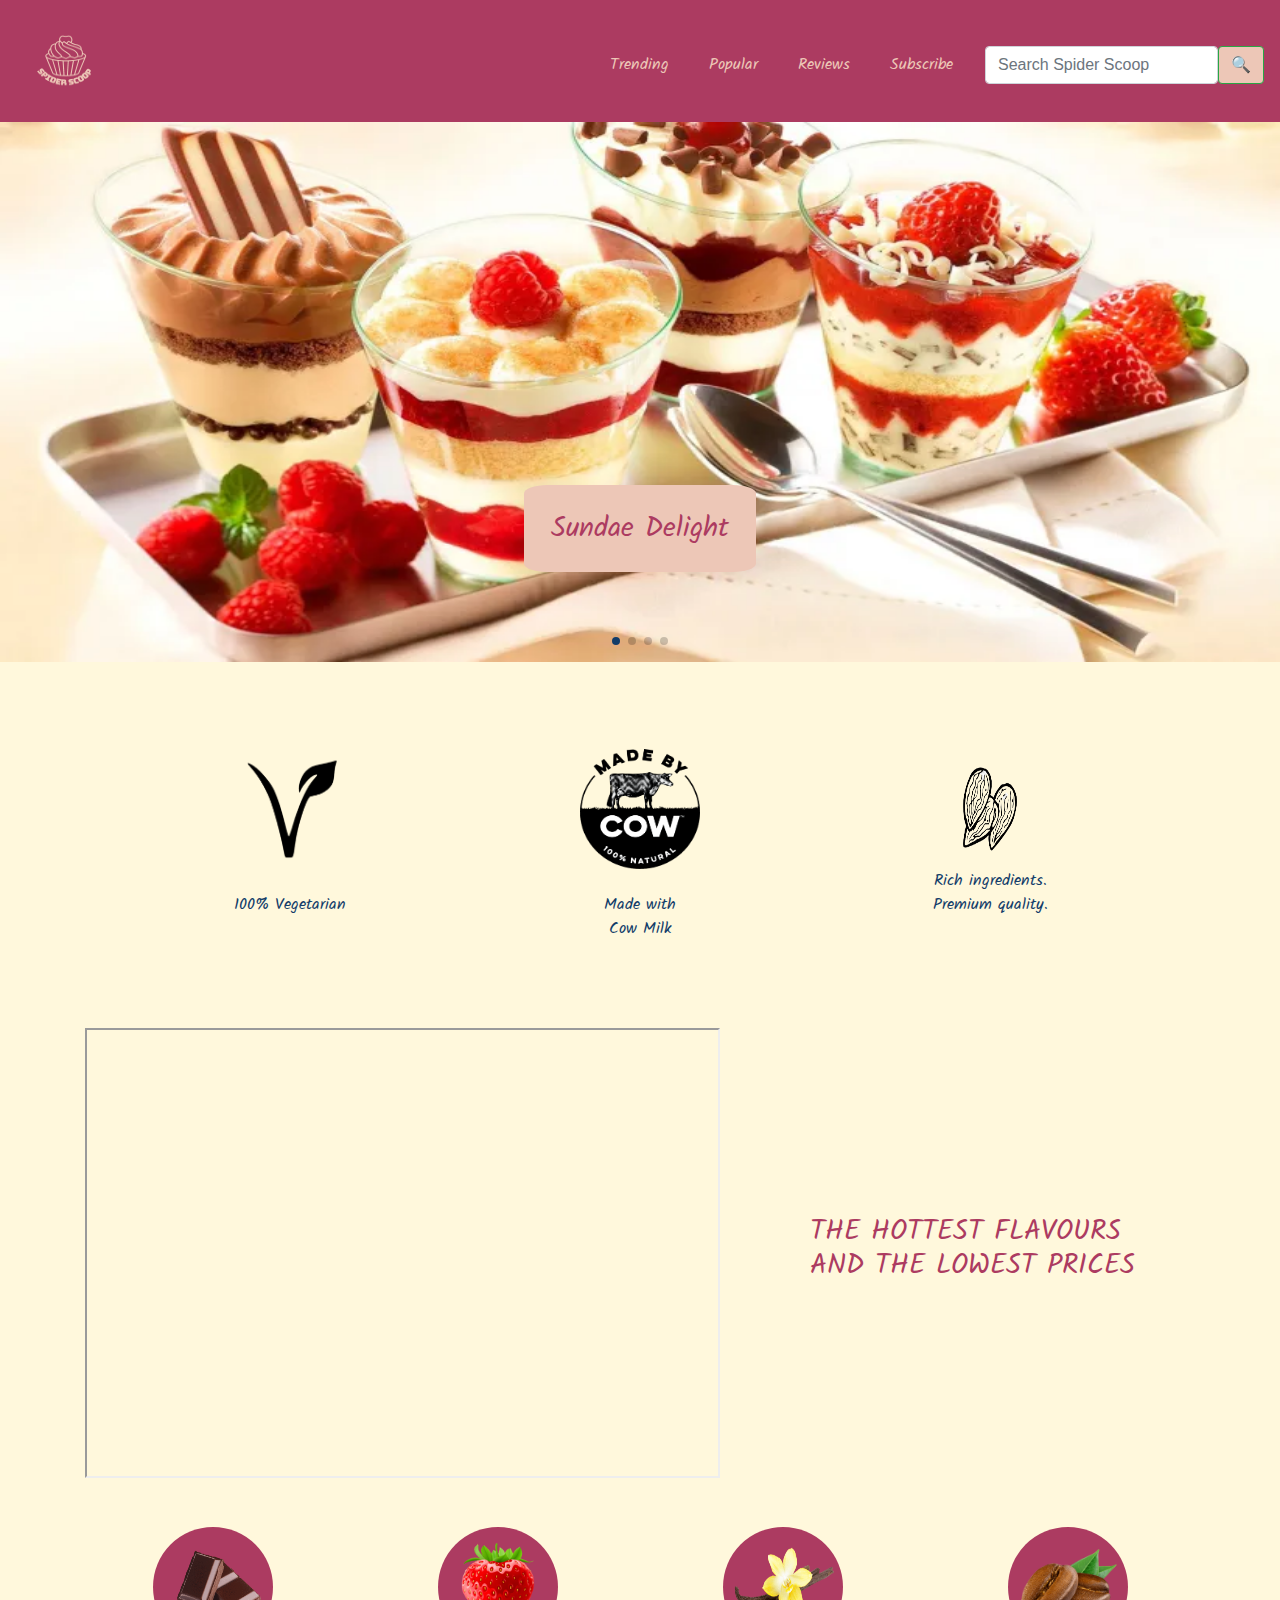
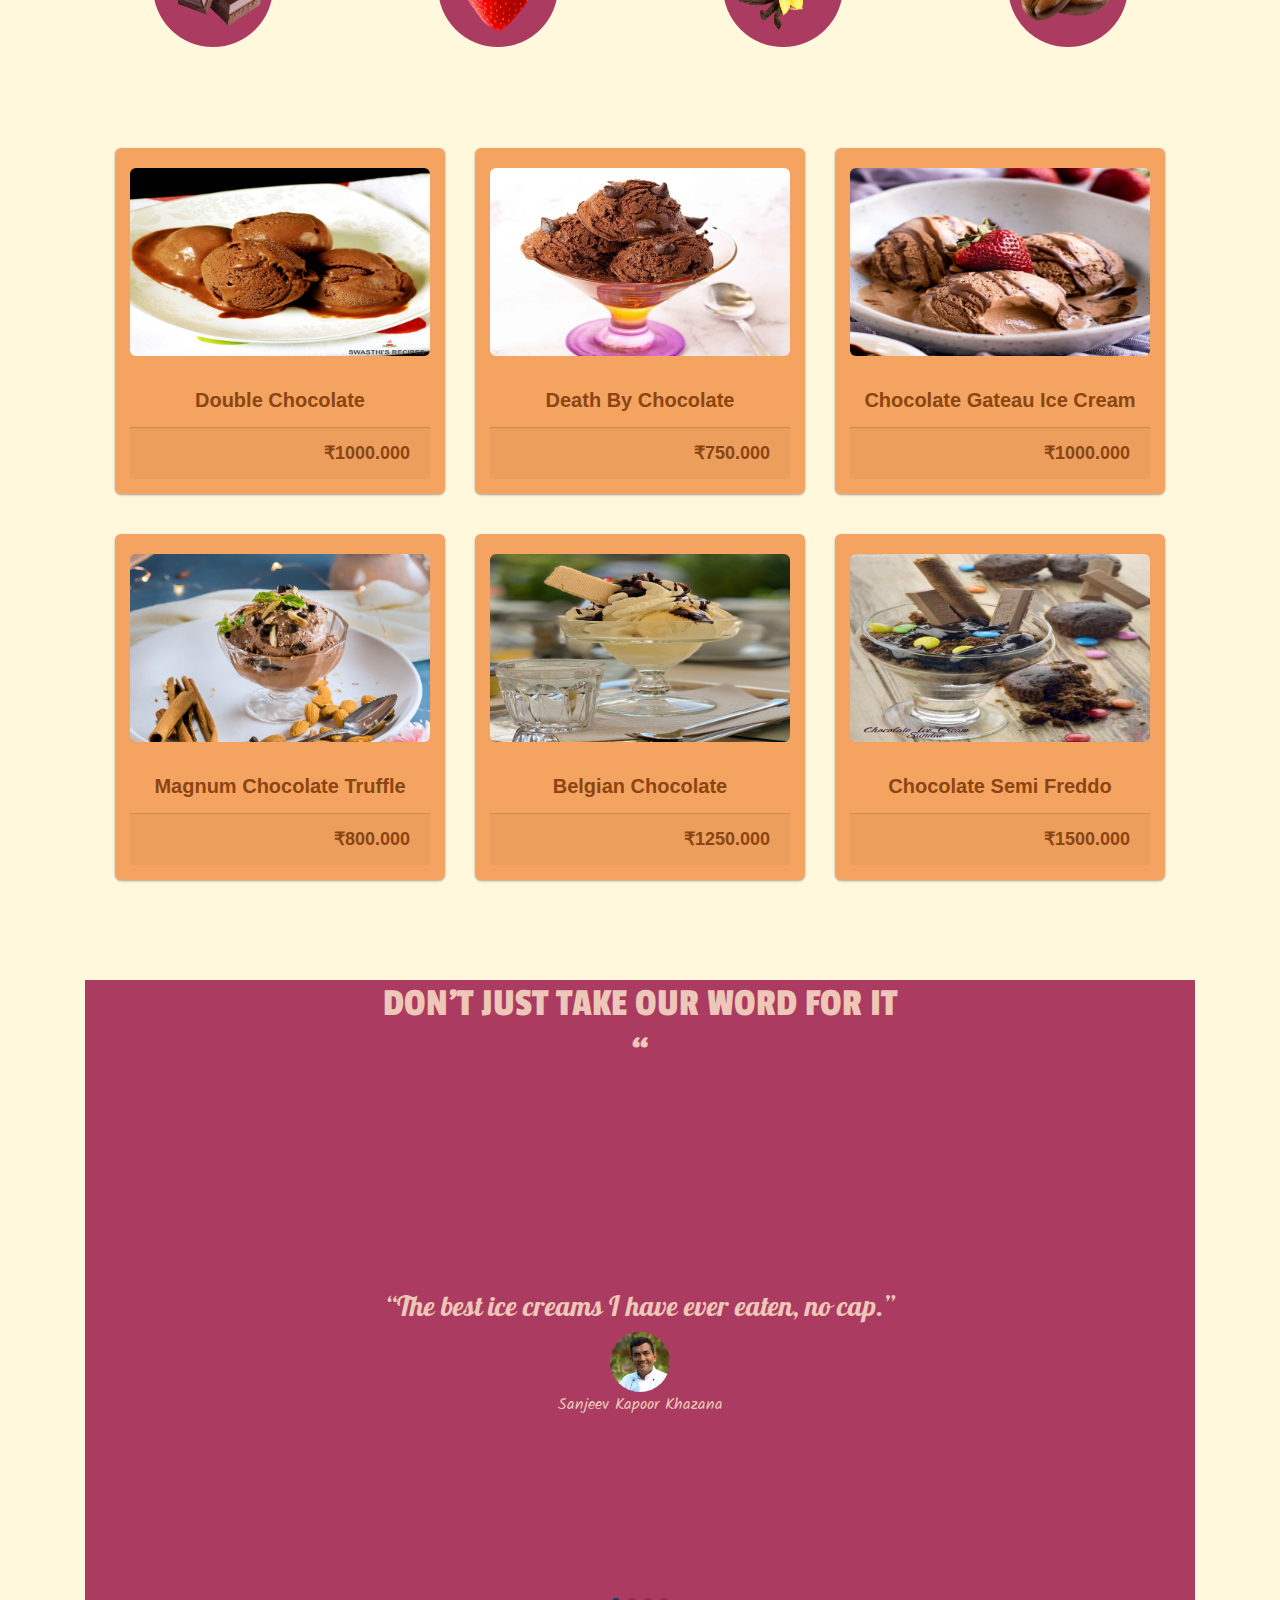
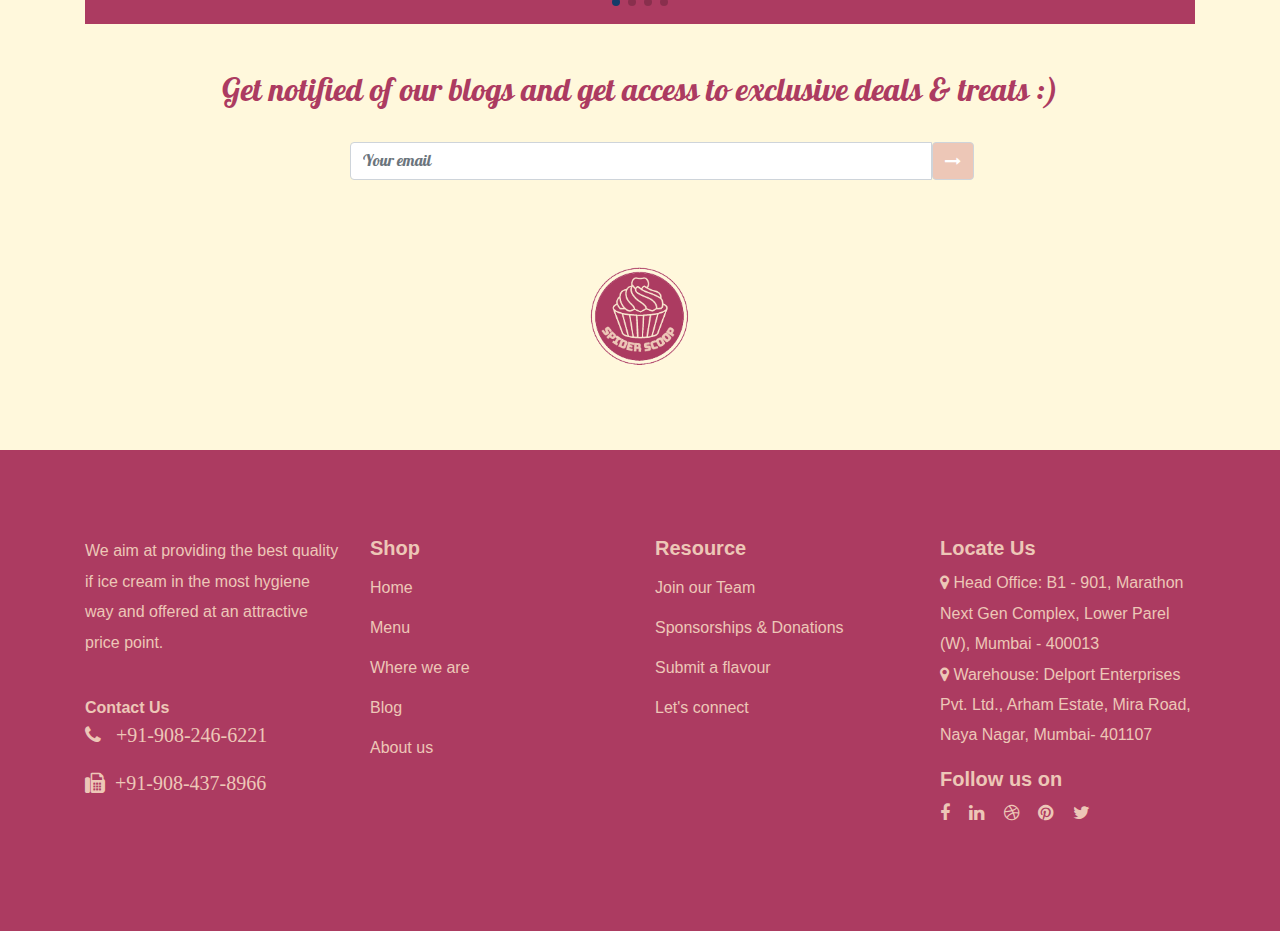
==== index.html @ e5650d71 "Responsive index and navbar/footer" ====
<!DOCTYPE html>
<html>
<head>
	<meta charset="utf-8">
	<meta name="viewport" content="width=device-width, initial-scale=1">
	<title>Ice cream</title>

	<link rel="stylesheet" type="text/css" href="css/index.css">
	<link rel="stylesheet" type="text/css" href="css/footer.css" />

	<!-- Bootstrap -->
	<link rel="stylesheet" href="https://cdn.jsdelivr.net/npm/bootstrap@4.0.0/dist/css/bootstrap.min.css" integrity="sha384-Gn5384xqQ1aoWXA+058RXPxPg6fy4IWvTNh0E263XmFcJlSAwiGgFAW/dAiS6JXm" crossorigin="anonymous">
	<script src="https://code.jquery.com/jquery-3.2.1.slim.min.js" integrity="sha384-KJ3o2DKtIkvYIK3UENzmM7KCkRr/rE9/Qpg6aAZGJwFDMVNA/GpGFF93hXpG5KkN" crossorigin="anonymous"></script>
	<script src="https://cdn.jsdelivr.net/npm/popper.js@1.12.9/dist/umd/popper.min.js" integrity="sha384-ApNbgh9B+Y1QKtv3Rn7W3mgPxhU9K/ScQsAP7hUibX39j7fakFPskvXusvfa0b4Q" crossorigin="anonymous"></script>
	<script src="https://cdn.jsdelivr.net/npm/bootstrap@4.0.0/dist/js/bootstrap.min.js" integrity="sha384-JZR6Spejh4U02d8jOt6vLEHfe/JQGiRRSQQxSfFWpi1MquVdAyjUar5+76PVCmYl" crossorigin="anonymous"></script>

	<!-- JQuery -->
	<script src="https://ajax.googleapis.com/ajax/libs/jquery/3.6.0/jquery.min.js"></script>

	<!-- Google Fonts -->
	<link rel="stylesheet" href="https://fonts.googleapis.com/css?family=Passion One|Pattaya|Kalam&effect=neon|outline|emboss|shadow-multiple">

	<!-- Swiper JS -->
	<link
	rel="stylesheet"
	href="https://cdn.jsdelivr.net/npm/swiper@8/swiper-bundle.min.css"
	/>
	<script src="https://cdn.jsdelivr.net/npm/swiper@8/swiper-bundle.min.js"></script>

	<!-- Font Awesome -->
	<link rel="stylesheet" href="https://cdnjs.cloudflare.com/ajax/libs/font-awesome/4.7.0/css/font-awesome.min.css"> 
</head>
<body style="background-color: #FFF8DC;">
	<!-- Navbar -->
	<nav class="navbar navbar-expand-lg navbar-light w-100 pt-3" 
	style="z-index: 2; background-color: #AC3B61;">
		<h1 style="color: #EDC7B7; font-family: Kalam;"><img src="Icons/logo.png" width="100" height="90" />
		</h1>
		<button class="navbar-toggler" type="button" data-toggle="collapse" data-target="#navbarSupportedContent" aria-controls="navbarSupportedContent" aria-expanded="false" aria-label="Toggle navigation">
			<span class="navbar-toggler-icon"></span>
		</button>
		<div class="collapse navbar-collapse" id="navbarSupportedContent">
			<ul class="navbar-nav ml-auto">
				<li class="nav-item pr-4 active">
					<a class="nav-link" style="color: #EDC7B7; font-family: Kalam;" 
					href="#trending-section">Trending</a>
				</li>
				<li class="nav-item pr-4 active">
					<a class="nav-link" style="color: #EDC7B7; font-family: Kalam;"
					href="#popular-section">Popular</a>
				</li>
				<li class="nav-item pr-4 active">
					<a class="nav-link" style="color: #EDC7B7; font-family: Kalam;"
					href="#reviews-section">Reviews</a>
				</li>
				<li class="nav-item pr-4 active">
					<a class="nav-link" style="color: #EDC7B7; font-family: Kalam;" 
					href="#subscribe-section" >Subscribe</a>
				</li>
			</ul>
			<form class="form-inline my-lg-0">
				<input class="form-control" type="search" placeholder="Search Spider Scoop" aria-label="Search">
				<button class="btn btn-outline-success my-sm-0" type="submit" style="background-color: #EDC7B7;">🔍</button>
			</form>
		</div>
	</nav>
	<!-- <div style="height: 10vh; text-align: center; padding-top: 3vh;">
		<h1 style="font-family: Kalam; color: #AC3B61;">
			<strong>Our Coolest Scoops</strong>
		</h1>
	</div> -->
	<div class="swiper">
		<div id="trending-section" class="swiper-wrapper" style="height: 60vh;">
			<div class="swiper-slide">
				<img src="Carousel_Trending_Ice_creams/Image 1.webp" style="width:100%; height:100%;"/>
				<figcaption style="font-family: Kalam;">
					<h3>Sundae Delight</h3>
				</figcaption>
			</div>
			<div class="swiper-slide">
				<img src="Carousel_Trending_Ice_creams/Image 2.jpg" style="width:100%; height:100%;"/>
				<figcaption style="font-family: Kalam;">
					<h3>Kidz Kone</h3>
				</figcaption>
			</div>
			<div class="swiper-slide">
				<img src="Carousel_Trending_Ice_creams/Image 3.webp" style="width:100%; height:100%;"/>
				<figcaption style="font-family: Kalam;">
					<h3>Choco Sandwitch</h3>
				</figcaption>
			</div>
			<div class="swiper-slide">
				<img src="Carousel_Trending_Ice_creams/Image 4.jpg" style="width:100%; height:100%;"/>
				<figcaption style="font-family: Kalam;">
					<h3>Sweet Cup</h3>
				</figcaption>
			</div>
		</div>
		<!-- If we need pagination -->
		<div style="color: black;" class="swiper-pagination"></div>
	</div>
	<br /><br />
	<!-- background-color: #BAB2B5;  -->
	<div class="what-makes-us-special" style="color: #123C69; height: 30vh; display: flex; 
	justify-content: center; align-items: center;">
		<div style="width: 100%; display: flex; justify-content: space-evenly; font-family: Kalam; color: #123C69;">
			<div style="text-align: center;">
				<img class="what-makes-us-special-image" src="what_makes_us_special_images/veg.png" /><br /><br />
				100% Vegetarian
			</div>
			<div style="text-align: center;">
				<img class="what-makes-us-special-image" src="what_makes_us_special_images/made_with_milk.png" /><br /><br />
				Made with<br />Cow Milk
			</div>
			<div style="text-align: center;">
				<img class="what-makes-us-special-image" src="what_makes_us_special_images/made_with_rich_ingredients.png" /><br />
				Rich ingredients. <br />Premium quality.
			</div>
		</div>
	</div>
	<br /><br />
	<div class="container video-section">
		<div class="row">
			<div class="col-md-7 col-sm-12" style="height: 50vh;">
				<iframe style="width:100%; height:100%;"
				src="https://www.youtube.com/embed/FZuIch-Eq1s?autoplay=0&mute=1">
				</iframe>
			</div>
			<div id="video-section-right" class="col-md-5 col-sm-12" style="font-family: Kalam; color: #AC3B61;">
				<h3>THE HOTTEST FLAVOURS<br />AND THE LOWEST PRICES</h3>
			</div>
		</div>
	</div>
	<br /><br />
	<div id="popular-section" class="container">
		<div class="row">
			<div class="col-3" style="text-align: center">
				<button id="chocolate_flavour_button" style="background-color: #FFF8DC; border: 0px;">
					<div style="border-radius: 50%; background-color: #AC3B61;">
						<img class="flavour-image" src="some_flavours_icons/chocolate_icon.png"/>
					</div>
				</button>
			</div>
			<div class="col-3" style="text-align: center">
				<button id="strawberry_flavour_button" class="flavour-button"  style="background-color: #FFF8DC; border: 0px;">
					<div style="border-radius: 50%; background-color: #AC3B61;">
						<img class="flavour-image p-3" src="some_flavours_icons/strawberry_icon.png" />
					</div>
				</button>
			</div>
			<div class="col-3" style="text-align: center">
				<button id="vanilla_flavour_button" class="flavour-button"  style="background-color: #FFF8DC; border: 0px;">
					<div style="border-radius: 50%; background-color: #AC3B61;">
						<img class="flavour-image" src="some_flavours_icons/vanilla_icon.png"/>
					</div>
				</button>
			</div>
			<div class="col-3" style="text-align: center">
				<button id="coffee_flavour_button" class="flavour-button"  style="background-color: #FFF8DC; border: 0px;">
					<div style="border-radius: 50%; background-color: #AC3B61;">
						<img class="flavour-image p-2" src="some_flavours_icons/coffee_icon.png"/>
					</div>
				</button>
			</div>
		</div>
		<div class="container text-center">
			<div class="shell">
			  <div class="container">
			    <div class="row">
			      <div class="col-md-4">
			        <div class="wsk-cp-product" style="background-color: #F4A460; color: #8B4513">
			          <div class="wsk-cp-img">
			            <img id="some_flavours_items_image_1" src="some_flavours_items/chocolate/1.jpg" alt="Product" class="img-responsive"
			            />
			          </div>
			          <div class="wsk-cp-text">
			            <div class="title-product">
			              <h3 id="some_flavours_items_title_1">Double Chocolate</h3>
			            </div>
			            <div class="card-footer">
			              <div class="wcf-right"><span class="price">₹1000.000</span></div>
			            </div>
			          </div>
			        </div>
			      </div>
			      <div class="col-md-4">
			        <div class="wsk-cp-product" style="background-color: #F4A460; color: #8B4513">
			          <div class="wsk-cp-img">
		          	<img  id="some_flavours_items_image_2" src="some_flavours_items/chocolate/2.jpg" alt="Product" class="img-responsive"/>
			          </div>
			          <div class="wsk-cp-text">
			            <div class="title-product">
			              <h3 id="some_flavours_items_title_2">Death By Chocolate</h3>
			            </div>
			            <div class="card-footer">
			              <div class="wcf-right"><span class="price">₹750.000</span></div>
			            </div>
			          </div>
			        </div>
			      </div>
			      <div class="col-md-4">
			        <div class="wsk-cp-product" style="background-color: #F4A460; color: #8B4513">
			          <div class="wsk-cp-img">
			          	<img  id="some_flavours_items_image_3" src="some_flavours_items/chocolate/3.jpg" alt="Product" class="img-responsive" />
			          </div>
			          <div class="wsk-cp-text">
			            <div class="title-product">
			              <h3 id="some_flavours_items_title_3">Chocolate Gateau Ice Cream</h3>
			            </div>
			            <div class="card-footer">
			              <div class="wcf-right"><span class="price">₹1000.000</span></div>
			            </div>
			          </div>
			        </div>
			      </div>
			      <div class="col-md-4">
			        <div class="wsk-cp-product" style="background-color: #F4A460; color: #8B4513">
			          <div class="wsk-cp-img">
			            <img  id="some_flavours_items_image_4" src="some_flavours_items/chocolate/4.jpg" alt="Product" class="img-responsive" 
/>
			          </div>
			          <div class="wsk-cp-text">
			            <div class="title-product">
			              <h3 id="some_flavours_items_title_4">Magnum Chocolate Truffle</h3>
			            </div>
			            <div class="card-footer">
			              <div class="wcf-right"><span class="price">₹800.000</span></div>
			            </div>
			          </div>
			        </div>
			      </div>
			      <div class="col-md-4">
			        <div class="wsk-cp-product" style="background-color: #F4A460; color: #8B4513">
			          <div class="wsk-cp-img">
			          	<img  id="some_flavours_items_image_5" src="some_flavours_items/chocolate/5.jpg" alt="Product" class="img-responsive" />
			          </div>
			          <div class="wsk-cp-text">
			            <div class="title-product">
			              <h3 id="some_flavours_items_title_5">Belgian Chocolate</h3>
			            </div>
			            <div class="card-footer">
			              <div class="wcf-right"><span class="price">₹1250.000</span></div>
			            </div>
			          </div>
			        </div>
			      </div>
			      <div class="col-md-4">
			        <div class="wsk-cp-product" style="background-color: #F4A460; color: #8B4513">
			          <div class="wsk-cp-img">
			          	<img  id="some_flavours_items_image_6" src="some_flavours_items/chocolate/6.jpg" alt="Product" class="img-responsive" />
			          </div>
			          <div class="wsk-cp-text">
			            <div class="title-product">
			              <h3 id="some_flavours_items_title_6">Chocolate Semi Freddo</h3>
			            </div>
			            <div class="card-footer">
			              <div class="wcf-right"><span class="price">₹1500.000</span></div>
			            </div>
			          </div>
			        </div>
			      </div>
			  </div>
			</div>
		</div>
	</div>
	<div  id="reviews-section" class="container" style="background-color: #AC3B61;  font-family: Passion One; color: #EDC7B7">
		<div style="text-align: center;">
			<h1>
				DON’T JUST TAKE OUR WORD FOR IT<br />
				“
			</h1>
		</div>
		<div class="swiper swiper-2" >
			<div class="swiper-wrapper">
				<div class="swiper-slide swiper-2-slide" style="background-color: #AC3B61; color: #EDC7B7; font-family: Pattaya;">
					<div>
						<div>
							<h3>“The best ice creams I have ever eaten, no cap.”</h3>
						</div>
						<div style="text-align: center;">
							<img src="review_thumbnails/Sanjeev Kapoor Khazana.jpg" height="60" width="60" style="border-radius: 50%;" />
							<br /><span style="font-family: Kalam;">Sanjeev Kapoor Khazana</span>
						</div>
					</div>
				</div>
				<div class="swiper-slide swiper-2-slide" style="background-color: #AC3B61; color: #EDC7B7; font-family: Pattaya;">
					<div>
						<div>
							<h3>“Spider Scoop makes the finest Parfait I have ever seen.”</h3>
						</div>
						<div style="text-align: center;">
							<img src="review_thumbnails/EatTreat.jpg" height="60" width="60" style="border-radius: 50%;" />
							<br /><span style="font-family: Kalam;">EatTreat</span>
						</div>
					</div>
				</div>
				<div class="swiper-slide swiper-2-slide" style="background-color: #AC3B61; color: #EDC7B7; font-family: Pattaya;">
					<div>
						<div>
							<h3>“The range of flavours is astonishing.”</h3>
						</div>
						<div style="text-align: center;">
							<img src="review_thumbnails/Munchies.jpg" height="60" width="60" style="border-radius: 50%;" />
							<br /><span style="font-family: Kalam;">Munchies</span>
						</div>
					</div>
				</div>
				<div class="swiper-slide swiper-2-slide" style="background-color: #AC3B61; color: #EDC7B7; font-family: Pattaya;">
					<div>
						<div>
							<h3>“Honestly, these ice creams are near perfect.”</h3>
						</div>
						<div style="text-align: center;">
							<img src="review_thumbnails/rockyandmayur.jpg" height="60" width="60" style="border-radius: 50%;" />
							<br /><span style="font-family: Kalam;">rockyandmayur</span>
						</div>
					</div>
				</div>
			</div>
			<!-- If we need pagination -->
			<div style="color: white;" class="swiper-pagination"></div>
		</div>
	</div>
	<!-- background-color: #BAB2B5; c -->
	<br /><br />
	<div id="subscribe-section" class="subscribe-section" style="color: #AC3B61; font-family: Pattaya; display: flex; 
	justify-content: center; align-items: center;">
		<div>
			<h2>Get notified of our blogs and get access to exclusive deals & treats :)</h2>
			<br />
			<div class="input-group" style="text-align: center; width: 90%;">
				<input type="text" class="form-control" placeholder="Your email" aria-label="Enter your Email ..." aria-describedby="usernamebox" style="margin-left: 10vw;">
				<span class="input-group-text" id="usernamebox" 
				style="background-color: #EDC7B7;"><i class="fa fa-long-arrow-right"></i></span>
			</div>
		</div>
	</div>
	<div style="display: flex; justify-content: center; align-items: center; height: 30vh;">
		<img src="Icons/paintlogo.png" style="height: 15vh; width: 15vh;"/>
	</div>
	</div>
	<footer style="background-color: #AC3B61;">
        <div class="container">
            <div class="row">
                <div class="col-lg-3 col-sm-6">
                    <div class="single-box" style="color: #123C69;">
	                    <p style="color: #EDC7B7;">We aim at providing the best quality if ice cream in the most hygiene way and offered at an attractive price point.</p>
                    </div>
                    <br>
                    <div class="single-box">
                        <h3 style="color: #EDC7B7;">Contact Us</h3>
                        <div class="card-area">                
                            <i class="fa fa-phone" aria-hidden="true" style="color: #EDC7B7;"> &nbsp; +91-908-246-6221</i>
                            </div>
                            <br>
                            <div class="card-area">
                                <i class="fa fa-fax" aria-hidden="true" style="color: #EDC7B7;"> &nbsp;+91-908-437-8966</i>
                    </div>
                    </div>

                </div>
                <div class="col-lg-3 col-sm-6">
                    <div class="single-box">
                        <h2 style="color: #EDC7B7;">Shop</h2>
                    <ul>
                        <li><a><b style="color: #EDC7B7;">Home</b></a></li>
                        <li><a><b style="color: #EDC7B7;">Menu</b></a></li>
                        <li><a><b style="color: #EDC7B7;">Where we are</b></a></li>
                        <li><a><b style="color: #EDC7B7;">Blog</b></a></li>
                        <li><a><b style="color: #EDC7B7;">About us</b></a></li>
                      
                    </ul>
                    </div>                    
                </div>
                
                <div class="col-lg-3 col-sm-6">
                    <div class="single-box">
                        <h2 style="color: #EDC7B7;">Resource</h2>
                    <ul>
                        <li><a><b style="color: #EDC7B7;">Join our Team</b></a></li>
                        <li><a><b style="color: #EDC7B7;">Sponsorships & Donations</b></a></li>
                        <li><a><b style="color: #EDC7B7;">Submit a flavour</b></a></li>
                        <li><a><b style="color: #EDC7B7;">Let's connect</b></a></li>
                       
                    </ul>
                    </div>                    
                </div>
                <div class="col-lg-3 col-sm-6">
                    <div class="single-box">
                        <h2 style="color: #EDC7B7;">Locate Us</h2>
                        <p style="color: #EDC7B7;"><i class="fa fa-map-marker" aria-hidden="true"></i> Head Office: B1 - 901,
							Marathon Next Gen Complex,
							Lower Parel (W),
							Mumbai - 400013<br>
							<i class="fa fa-map-marker" aria-hidden="true"></i> Warehouse: Delport Enterprises Pvt. Ltd.,
                            Arham  Estate,
                            Mira Road, Naya Nagar,
                            Mumbai- 401107
						</p>
                        
                        <h2 style="color: #EDC7B7;">Follow us on</h2>
                        <p class="socials">
                            <i class="fa fa-facebook"  aria-hidden="true" style="color: #EDC7B7;"></i>
                            <i class="fa fa-linkedin" aria-hidden="true" style="color: #EDC7B7;"></i>
                            <i class="fa fa-dribbble"  aria-hidden="true" style="color: #EDC7B7;"></i>
                            <i class="fa fa-pinterest"  aria-hidden="true" style="color: #EDC7B7;"></i>
                            <i class="fa fa-twitter"  aria-hidden="true" style="color: #EDC7B7;"></i>
                        </p>
                    </div>
                </div>
            </div>
        </div>
    </footer>
</body>
<script>
	const swiper = new Swiper('.swiper', {
		spaceBetween: 30,
        effect: "fade",
        lazyloading: true,
        autoplay: {
          delay: 2500,
          disableOnInteraction: false,
        },
        navigation: {
          nextEl: ".swiper-button-next",
          prevEl: ".swiper-button-prev",
        },
        pagination: {
          el: ".swiper-pagination",
          clickable: true,
        },
	});
	$(document).ready(function() {
		$("#chocolate_flavour_button").click(function() {
			$("#some_flavours_items_image_1").attr("src", "some_flavours_items/chocolate/1.jpg");
			$("#some_flavours_items_image_2").attr("src", "some_flavours_items/chocolate/2.jpg");
			$("#some_flavours_items_image_3").attr("src", "some_flavours_items/chocolate/3.jpg");
			$("#some_flavours_items_image_4").attr("src", "some_flavours_items/chocolate/4.jpg");
			$("#some_flavours_items_image_5").attr("src", "some_flavours_items/chocolate/5.jpg");
			$("#some_flavours_items_image_6").attr("src", "some_flavours_items/chocolate/6.jpg");
			$("#some_flavours_items_title_1").text('Double Chocolate');
			$("#some_flavours_items_title_2").text('Death By Chocolate');
			$("#some_flavours_items_title_3").text('Chocolate Gateau Ice Cream');
			$("#some_flavours_items_title_4").text('Magnum Chocolate Truffle');
			$("#some_flavours_items_title_5").text('Belgium Chocolate');
			$("#some_flavours_items_title_6").text('Chocolate Semi Freddo');
			$('.wsk-cp-product').css('background-color', 
				'#F4A460');
			$('.wsk-cp-product').css('color', 
				'#8B4513');
		});
		$("#strawberry_flavour_button").click(function() {
			$("#some_flavours_items_image_1").attr("src", "some_flavours_items/strawberry/1.jpg");
			$("#some_flavours_items_image_2").attr("src", "some_flavours_items/strawberry/2.jpg");
			$("#some_flavours_items_image_3").attr("src", "some_flavours_items/strawberry/3.jpg");
			$("#some_flavours_items_image_4").attr("src", "some_flavours_items/strawberry/4.jpg");
			$("#some_flavours_items_image_5").attr("src", "some_flavours_items/strawberry/5.jpg");
			$("#some_flavours_items_image_6").attr("src", "some_flavours_items/strawberry/6.jpg");
			$("#some_flavours_items_title_1").text('Strawberry Arctic Roll');
			$("#some_flavours_items_title_2").text('Pink Dame blanche');
			$("#some_flavours_items_title_3").text('Parfait');
			$("#some_flavours_items_title_4").text('Strawberry Poire belle Hélène');
			$("#some_flavours_items_title_5").text('Cream Bombe glacée');
			$("#some_flavours_items_title_6").text('Berry Tin roof pie');
			$('.wsk-cp-product').css('background-color', 
				'#FF69B4');
			$('.wsk-cp-product').css('color', 
				'#FFC0CB');
		});
		$("#vanilla_flavour_button").click(function() {
			$("#some_flavours_items_image_1").attr("src", "some_flavours_items/vanilla/1.jpg");
			$("#some_flavours_items_image_2").attr("src", "some_flavours_items/vanilla/2.jpeg");
			$("#some_flavours_items_image_3").attr("src", "some_flavours_items/vanilla/3.jpg");
			$("#some_flavours_items_image_4").attr("src", "some_flavours_items/vanilla/4.jpg");
			$("#some_flavours_items_image_5").attr("src", "some_flavours_items/vanilla/5.jpg");
			$("#some_flavours_items_image_6").attr("src", "some_flavours_items/vanilla/6.jpg");
			$("#some_flavours_items_title_1").text('Mocha Mud Pie');
			$("#some_flavours_items_title_2").text('Caramel Creme');
			$("#some_flavours_items_title_3").text('Vanilla Berry');
			$("#some_flavours_items_title_4").text('Vanilla Flitz');
			$("#some_flavours_items_title_5").text('Vanilla Fudge Swirl');
			$("#some_flavours_items_title_6").text('Rum Raisin');
			$('.wsk-cp-product').css('background-color', 
				'#cd853f');
			$('.wsk-cp-product').css('color', 
				'#FFFDD0');
		});
		$("#coffee_flavour_button").click(function() {
			$("#some_flavours_items_image_1").attr("src", "some_flavours_items/coffee/1.jpg");
			$("#some_flavours_items_image_2").attr("src", "some_flavours_items/coffee/2.jpg");
			$("#some_flavours_items_image_3").attr("src", "some_flavours_items/coffee/3.jpg");
			$("#some_flavours_items_image_4").attr("src", "some_flavours_items/coffee/4.jpg");
			$("#some_flavours_items_image_5").attr("src", "some_flavours_items/coffee/5.jpg");
			$("#some_flavours_items_image_6").attr("src", "some_flavours_items/coffee/6.jpg");
			$("#some_flavours_items_title_1").text('Coffee n Cookies');
			$("#some_flavours_items_title_2").text('Coffee Cone');
			$("#some_flavours_items_title_3").text('Coffee Chips');
			$("#some_flavours_items_title_4").text('Coffee and Creme');
			$("#some_flavours_items_title_5").text('Coffee Dough');
			$("#some_flavours_items_title_6").text('Cocoa Cobbler');
			$('.wsk-cp-product').css('background-color', 
				'#8B4513');
			$('.wsk-cp-product').css('color', 
				'#FFFDD0');
		});
	});
</script>
</html>
---- css/index.css ----
html {
  max-width: 100vw;
  scroll-behavior: smooth;
}

.swiper-pagination-bullet-active {
  background-color: #123C69 !important;
}

.swiper-slide figcaption {
  position: absolute;
  bottom: 10vh;
  color: #AC3B61;
  background-color: #EDC7B7;
  display: flex;
  justify-content: center;
  left: 50%;
  transform: translate3d(-50%, 0, 0);
  padding: 3vh 3vh 2vh 3vh;
  border-radius: 10%;
}

/* Video Section */

#video-section-right {
  display: flex;
  justify-content: center; 
  align-items: center;
}

@media (max-width: 767px) {
  #video-section-right {
    display: none;
  }
}

/* What makes us special */

.what-makes-us-special-image {
  width: 120px;
  height: 120px;
}

@media (max-width: 532px) {
  .what-makes-us-special {
    height: 60vh;
  }
}

@media (max-width: 450px) {
  .what-makes-us-special-image {
    width: 40px;
    height: 40px;
  }
  .what-makes-us-special {
    font-size: 15px;
  }
}


/* Browse Flavours */

@import url('https://fonts.googleapis.com/css?family=Muli:400,400i,700,700i');

.flavour-image {
  height: 120px;
  width: 120px;
}

@media (max-width: 600px) {
  .flavour-image {
    height: 80px;
    width: 80px;
  }
}

@media (max-width: 450px) {
  .flavour-image {
    height: 60px;
    width: 60px;
  }
}

@media (max-width: 350px) {
  .flavour-image {
    height: 40px;
    width: 40px;
  }
}

.shell{
  padding:80px 0;
}
.wsk-cp-product{
  background:#fff;
  padding:15px;
  border-radius:6px;
  box-shadow: 0 1px 3px rgba(0,0,0,0.12), 0 1px 2px rgba(0,0,0,0.24);
  position:relative;
  margin:20px auto;
}
.wsk-cp-img {
  position:absolute;
  top:5px;
  left:50%;
  transform:translate(-50%);
  -webkit-transform:translate(-50%);
  -ms-transform:translate(-50%);
  -moz-transform:translate(-50%);
  -o-transform:translate(-50%);
  -khtml-transform:translate(-50%);
  width: 100%;
  padding: 15px;
  transition: all 0.2s ease-in-out;
}
.wsk-cp-img img{
  width:100%;
  transition: all 0.2s ease-in-out;
  border-radius:6px;
}
.wsk-cp-product:hover .wsk-cp-img{
  top:-40px;
}
.wsk-cp-product:hover .wsk-cp-img img{
  box-shadow: 0 19px 38px rgba(0,0,0,0.30), 0 15px 12px rgba(0,0,0,0.22);
}
.wsk-cp-text{
  padding-top: 70%;
}
.wsk-cp-text .title-product{
  text-align:center;
}
.wsk-cp-text .title-product h3{
  font-size:20px;
  font-weight:bold;
  margin:15px auto;
  overflow: hidden;
    white-space: nowrap;
    text-overflow: ellipsis;
  width:100%;
}
.wsk-cp-text .description-prod p{
  margin:0;
}
/* Truncate */
.wsk-cp-text .description-prod {
  text-align:center;
  width: 100%;
  height:62px;
  overflow: hidden;
    display: -webkit-box;
    -webkit-line-clamp: 3;
    -webkit-box-orient: vertical;
  margin-bottom:15px;
}
.card-footer{
  padding: 25px 0 5px;
  border-top: 1px solid #ddd;
}
.card-footer:after, .card-footer:before{
  content:'';
  display:table;
}
.card-footer:after{
  clear:both;
}

.card-footer .wcf-left{
  float:left;
  
}

.card-footer .wcf-right{
  float:right;
}

.price{
  font-size:18px;
  font-weight:bold;
}

a.buy-btn{
  display:block;
  color:#212121;
  text-align:center;
  font-size: 18px;
  width:35px;
  height:35px;
  line-height:35px;
  border-radius:50%;
  border:1px solid #212121;
  transition: all 0.2s ease-in-out;
}
a.buy-btn:hover , a.buy-btn:active, a.buy-btn:focus{
  border-color: #FF9800;
  background: #FF9800;
  color: #fff;
  text-decoration:none;
}
.wsk-btn{
  display:inline-block;
  color:#212121;
  text-align:center;
  font-size: 18px;
  transition: all 0.2s ease-in-out;
  border-color: #FF9800;
  background: #FF9800;
  padding:12px 30px;
  border-radius:27px;
  margin: 0 5px;
}
.wsk-btn:hover, .wsk-btn:focus, .wsk-btn:active{
  text-decoration:none;
  color:#fff;
}  
.red{
  color:#F44336;
  font-size:22px;
  display:inline-block;
  margin: 0 5px;
}

@media screen and (max-width: 991px) {
  .wsk-cp-product{
    margin:40px auto;
  }
  .wsk-cp-product .wsk-cp-img{
  top:-40px;
}
.wsk-cp-product .wsk-cp-img img{
  box-shadow: 0 19px 38px rgba(0,0,0,0.30), 0 15px 12px rgba(0,0,0,0.22);
}
a.buy-btn{
  border-color: #FF9800;
  background: #FF9800;
  color: #fff;
}
}

/*@media screen and (max-width: 461px) {
  .flavour-button {
    height: 60px;
    width: 60px;
  }
  .flavour-button {
    width: 100%;
    height: auto;
  }
}
*/

/* Reviews Swiper */

.swiper-2 {
  height: 60vh;
}

.swiper-2-slide {
  display: flex;
  justify-content: center;
  align-items: center;
}

/* Section */
@media (max-width: 532px) {
  .subscribe-section {
    height: 60vh;
  }
}
---- css/footer.css ----
/* Footer */

footer {
  background: #101010;
  padding: 86px 0;
}
.single-content {
  text-align: center;
  padding: 115px 0;
}
.single-box p {
  color: #fff;
  line-height: 1.9;
}
.single-box h3 {
  font-size: 16px;
  font-weight: 700;
  color: #fff;
}
.single-box .card-area i {
  color: #ffffff;
  font-size: 20px;
  margin-right: 10px;
}
.card-area i:hover {
  color: rgb(252, 189, 0);
  }
.single-box ul {
  list-style: none;
  padding: 0;
}
.single-box ul li a {
  text-decoration: none;
  color: #fff;
  line-height: 2.5;
  font-weight: 100;
}
.single-box h2 {
  color: #fff;
  font-size: 20px;
  font-weight: 700;
}

.single-box ul li a:hover{
    color: rgb(252, 189, 0);
}
#usernamebox {
  background: #07d5f5;
  color: #fff;
}
.socials i {
  font-size: 18px;
  margin-right: 15px;
}

.socials i:hover{
  color: rgb(252, 189, 0);
}
@media (max-width: 767px) {
  .single-box {
    margin-bottom: 50px;
  }
}
@media (min-width: 768px) and (max-width: 991px) {
  .single-box {
    margin-bottom: 50px;
  }
}
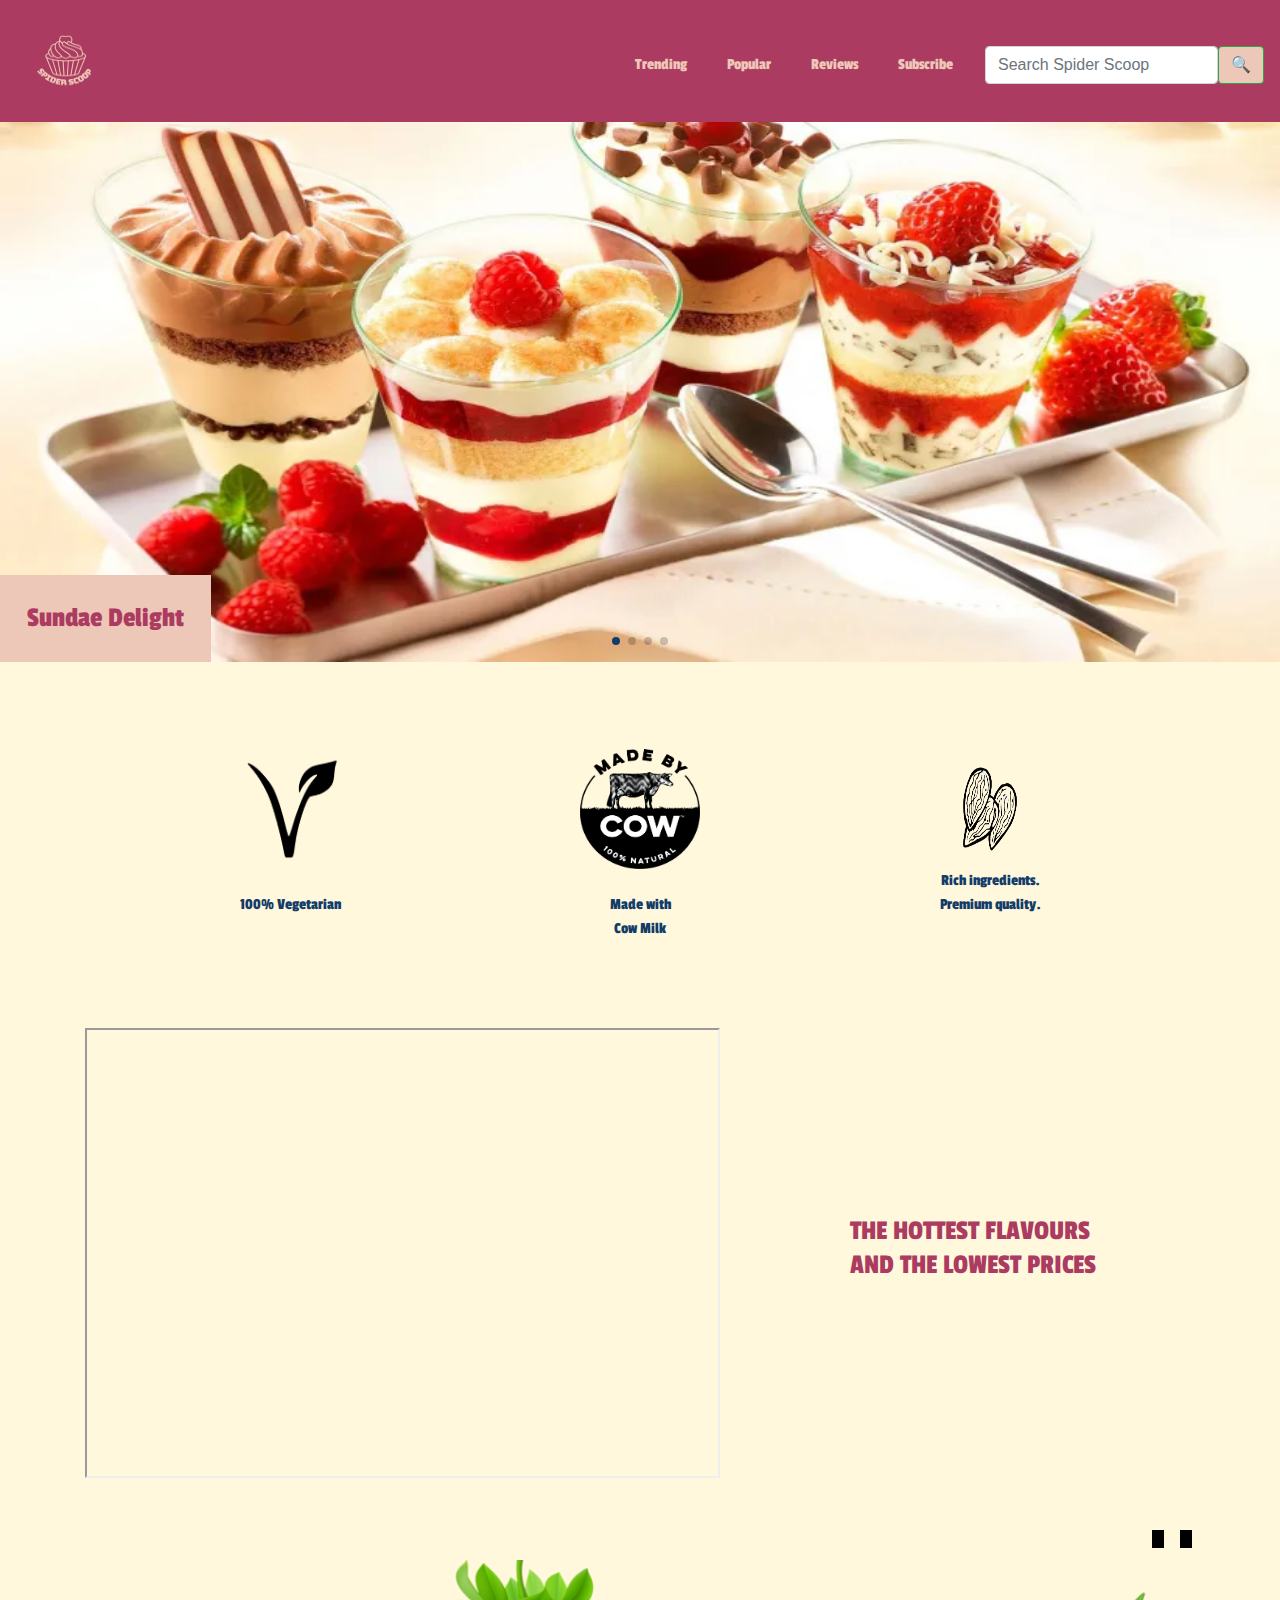
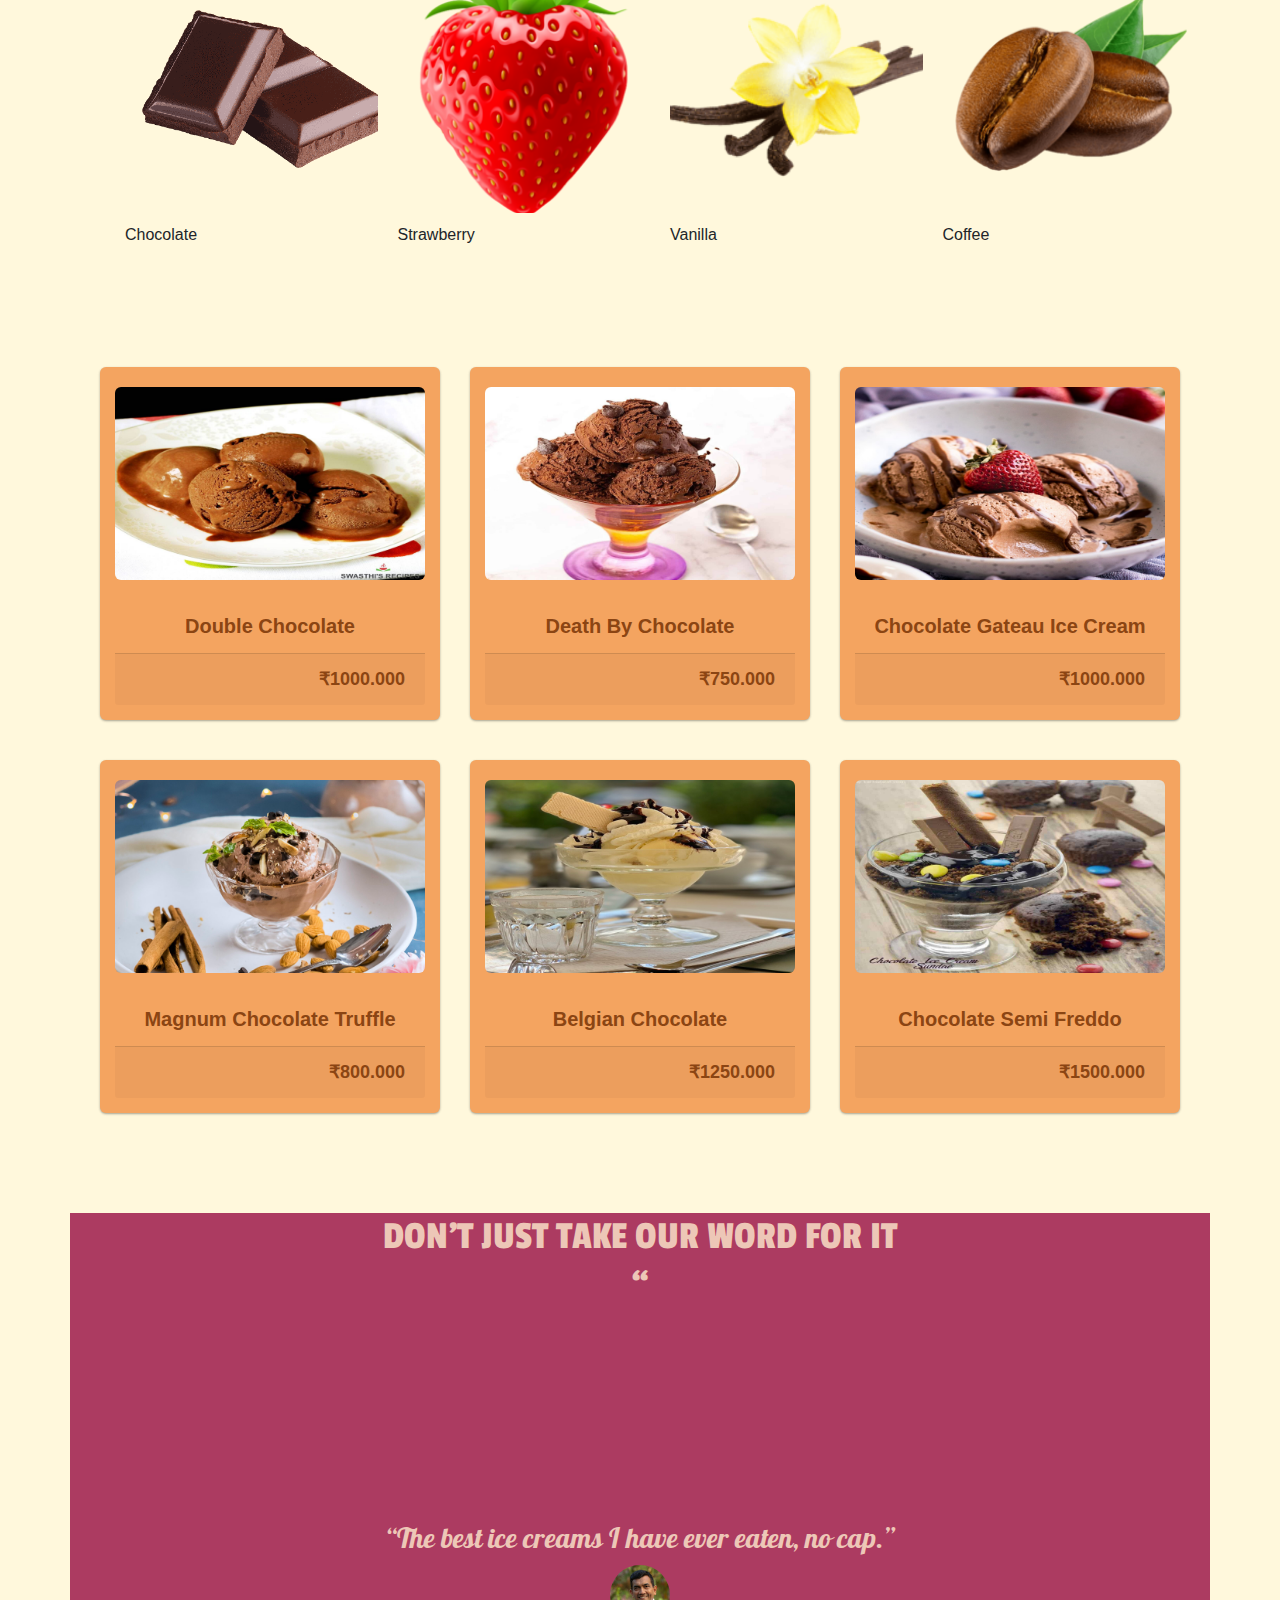
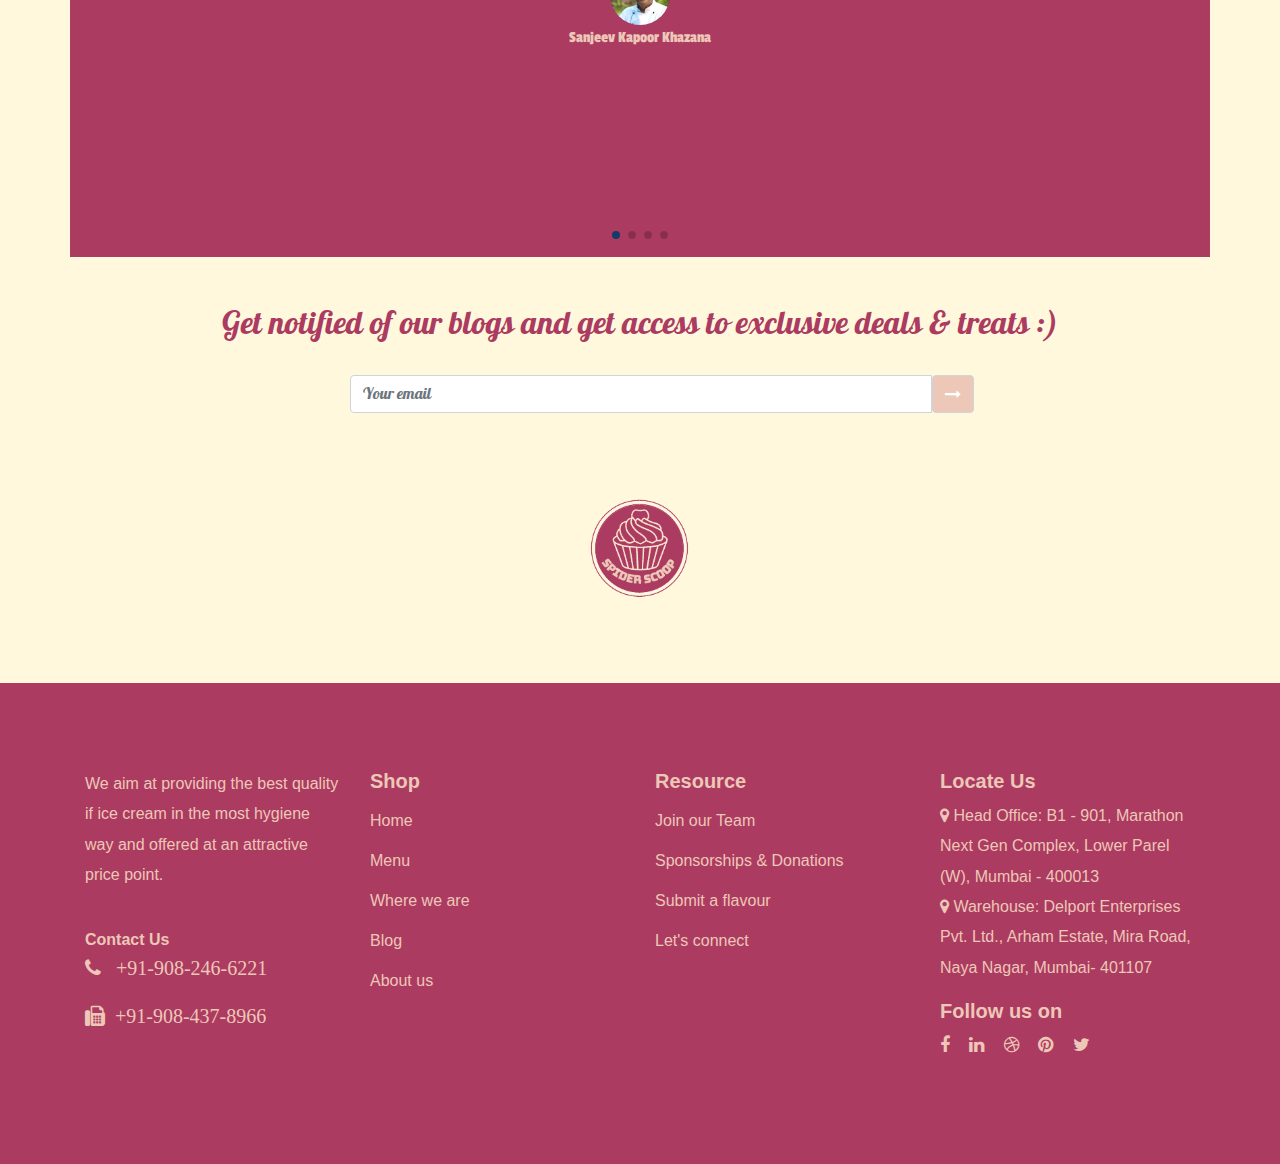
==== commit e32bd182: "Completed Location and Blog Pages, new icons in index" ====
--- a/index.html
+++ b/index.html
@@ -18,7 +18,7 @@
 	<script src="https://ajax.googleapis.com/ajax/libs/jquery/3.6.0/jquery.min.js"></script>
 
 	<!-- Google Fonts -->
-	<link rel="stylesheet" href="https://fonts.googleapis.com/css?family=Passion One|Pattaya|Kalam&effect=neon|outline|emboss|shadow-multiple">
+	<link rel="stylesheet" href="https://fonts.googleapis.com/css?family=Passion One|Pattaya|Passion One&effect=neon|outline|emboss|shadow-multiple">
 
 	<!-- Swiper JS -->
 	<link
@@ -34,7 +34,7 @@
 	<!-- Navbar -->
 	<nav class="navbar navbar-expand-lg navbar-light w-100 pt-3" 
 	style="z-index: 2; background-color: #AC3B61;">
-		<h1 style="color: #EDC7B7; font-family: Kalam;"><img src="Icons/logo.png" width="100" height="90" />
+		<h1 style="color: #EDC7B7; font-family: Passion One;"><img src="Icons/logo.png" width="100" height="90" />
 		</h1>
 		<button class="navbar-toggler" type="button" data-toggle="collapse" data-target="#navbarSupportedContent" aria-controls="navbarSupportedContent" aria-expanded="false" aria-label="Toggle navigation">
 			<span class="navbar-toggler-icon"></span>
@@ -42,19 +42,19 @@
 		<div class="collapse navbar-collapse" id="navbarSupportedContent">
 			<ul class="navbar-nav ml-auto">
 				<li class="nav-item pr-4 active">
-					<a class="nav-link" style="color: #EDC7B7; font-family: Kalam;" 
+					<a class="nav-link" style="color: #EDC7B7; font-family: Passion One;" 
 					href="#trending-section">Trending</a>
 				</li>
 				<li class="nav-item pr-4 active">
-					<a class="nav-link" style="color: #EDC7B7; font-family: Kalam;"
+					<a class="nav-link" style="color: #EDC7B7; font-family: Passion One;"
 					href="#popular-section">Popular</a>
 				</li>
 				<li class="nav-item pr-4 active">
-					<a class="nav-link" style="color: #EDC7B7; font-family: Kalam;"
+					<a class="nav-link" style="color: #EDC7B7; font-family: Passion One;"
 					href="#reviews-section">Reviews</a>
 				</li>
 				<li class="nav-item pr-4 active">
-					<a class="nav-link" style="color: #EDC7B7; font-family: Kalam;" 
+					<a class="nav-link" style="color: #EDC7B7; font-family: Passion One;" 
 					href="#subscribe-section" >Subscribe</a>
 				</li>
 			</ul>
@@ -65,7 +65,7 @@
 		</div>
 	</nav>
 	<!-- <div style="height: 10vh; text-align: center; padding-top: 3vh;">
-		<h1 style="font-family: Kalam; color: #AC3B61;">
+		<h1 style="font-family: Passion One; color: #AC3B61;">
 			<strong>Our Coolest Scoops</strong>
 		</h1>
 	</div> -->
@@ -73,25 +73,25 @@
 		<div id="trending-section" class="swiper-wrapper" style="height: 60vh;">
 			<div class="swiper-slide">
 				<img src="Carousel_Trending_Ice_creams/Image 1.webp" style="width:100%; height:100%;"/>
-				<figcaption style="font-family: Kalam;">
+				<figcaption style="font-family: Passion One;">
 					<h3>Sundae Delight</h3>
 				</figcaption>
 			</div>
 			<div class="swiper-slide">
 				<img src="Carousel_Trending_Ice_creams/Image 2.jpg" style="width:100%; height:100%;"/>
-				<figcaption style="font-family: Kalam;">
+				<figcaption style="font-family: Passion One;">
 					<h3>Kidz Kone</h3>
 				</figcaption>
 			</div>
 			<div class="swiper-slide">
 				<img src="Carousel_Trending_Ice_creams/Image 3.webp" style="width:100%; height:100%;"/>
-				<figcaption style="font-family: Kalam;">
-					<h3>Choco Sandwitch</h3>
+				<figcaption style="font-family: Passion One;">
+					<h3>Choco Sandwhich</h3>
 				</figcaption>
 			</div>
 			<div class="swiper-slide">
 				<img src="Carousel_Trending_Ice_creams/Image 4.jpg" style="width:100%; height:100%;"/>
-				<figcaption style="font-family: Kalam;">
+				<figcaption style="font-family: Passion One;">
 					<h3>Sweet Cup</h3>
 				</figcaption>
 			</div>
@@ -103,7 +103,7 @@
 	<!-- background-color: #BAB2B5;  -->
 	<div class="what-makes-us-special" style="color: #123C69; height: 30vh; display: flex; 
 	justify-content: center; align-items: center;">
-		<div style="width: 100%; display: flex; justify-content: space-evenly; font-family: Kalam; color: #123C69;">
+		<div style="width: 100%; display: flex; justify-content: space-evenly; font-family: Passion One; color: #123C69;">
 			<div style="text-align: center;">
 				<img class="what-makes-us-special-image" src="what_makes_us_special_images/veg.png" /><br /><br />
 				100% Vegetarian
@@ -126,41 +126,87 @@
 				src="https://www.youtube.com/embed/FZuIch-Eq1s?autoplay=0&mute=1">
 				</iframe>
 			</div>
-			<div id="video-section-right" class="col-md-5 col-sm-12" style="font-family: Kalam; color: #AC3B61;">
+			<div id="video-section-right" class="col-md-5 col-sm-12" style="font-family: Passion One; color: #AC3B61;">
 				<h3>THE HOTTEST FLAVOURS<br />AND THE LOWEST PRICES</h3>
 			</div>
 		</div>
 	</div>
 	<br /><br />
 	<div id="popular-section" class="container">
-		<div class="row">
-			<div class="col-3" style="text-align: center">
-				<button id="chocolate_flavour_button" style="background-color: #FFF8DC; border: 0px;">
-					<div style="border-radius: 50%; background-color: #AC3B61;">
-						<img class="flavour-image" src="some_flavours_icons/chocolate_icon.png"/>
-					</div>
-				</button>
-			</div>
-			<div class="col-3" style="text-align: center">
-				<button id="strawberry_flavour_button" class="flavour-button"  style="background-color: #FFF8DC; border: 0px;">
-					<div style="border-radius: 50%; background-color: #AC3B61;">
-						<img class="flavour-image p-3" src="some_flavours_icons/strawberry_icon.png" />
-					</div>
-				</button>
-			</div>
-			<div class="col-3" style="text-align: center">
-				<button id="vanilla_flavour_button" class="flavour-button"  style="background-color: #FFF8DC; border: 0px;">
-					<div style="border-radius: 50%; background-color: #AC3B61;">
-						<img class="flavour-image" src="some_flavours_icons/vanilla_icon.png"/>
-					</div>
-				</button>
-			</div>
-			<div class="col-3" style="text-align: center">
-				<button id="coffee_flavour_button" class="flavour-button"  style="background-color: #FFF8DC; border: 0px;">
-					<div style="border-radius: 50%; background-color: #AC3B61;">
-						<img class="flavour-image p-2" src="some_flavours_icons/coffee_icon.png"/>
-					</div>
-				</button>
+		<div class="hs__wrapper">
+			<div class="hs__header">
+				<h2 class="hs__headline">
+				</h2>
+				<div class="hs__arrows"><a class="arrow disabled arrow-prev"></a><a class="arrow arrow-next"></a></div>
+				</div>
+				<ul class="hs">
+					<li class="hs__item"> 
+						<div class="hs__item__image__wrapper">
+						<!--img.hs__item__image(src="https://source.unsplash.com/random/300×300/?album&sig"+[n]+[i], alt="")--><img class="hs__item__image" src="some_flavours_icons/chocolate_icon.png" alt=""/>
+						</div>
+						<div class="hs__item__description"><span class="hs__item__title">Chocolate</span></div>
+					</li>
+					<li class="hs__item">
+						<div class="hs__item__image__wrapper">
+						<!--img.hs__item__image(src="https://source.unsplash.com/random/300×300/?album&sig"+[n]+[i], alt="")--><img class="hs__item__image" src="some_flavours_icons/strawberry_icon.png" alt=""/>
+						</div>
+						<div class="hs__item__description"><span class="hs__item__title">Strawberry</span></div>
+					</li>
+					<li class="hs__item"> 
+						<div class="hs__item__image__wrapper">
+						<!--img.hs__item__image(src="https://source.unsplash.com/random/300×300/?album&sig"+[n]+[i], alt="")--><img class="hs__item__image" src="some_flavours_icons/vanilla_icon.png" alt=""/>
+						</div>
+						<div class="hs__item__description"><span class="hs__item__title">Vanilla</span></div>
+					</li>
+					<li class="hs__item"> 
+						<div class="hs__item__image__wrapper">
+						<!--img.hs__item__image(src="https://source.unsplash.com/random/300×300/?album&sig"+[n]+[i], alt="")--><img class="hs__item__image" src="some_flavours_icons/coffee_icon.png" alt=""/>
+						</div>
+						<div class="hs__item__description"><span class="hs__item__title">Coffee</span></div>
+					</li>
+					<li class="hs__item"> 
+						<div class="hs__item__image__wrapper">
+						<!--img.hs__item__image(src="https://source.unsplash.com/random/300×300/?album&sig"+[n]+[i], alt="")--><img class="hs__item__image" src="some_flavours_icons/apple_icon.png" alt=""/>
+						</div>
+						<div class="hs__item__description"><span class="hs__item__title">Apple</span></div>
+					</li>
+					<li class="hs__item"> 
+						<div class="hs__item__image__wrapper">
+						<!--img.hs__item__image(src="https://source.unsplash.com/random/300×300/?album&sig"+[n]+[i], alt="")--><img class="hs__item__image" src="some_flavours_icons/espresso_icon.png" alt=""/>
+						</div>
+						<div class="hs__item__description"><span class="hs__item__title">Espresso</span></div>
+					</li>
+					<li class="hs__item"> 
+						<div class="hs__item__image__wrapper">
+						<!--img.hs__item__image(src="https://source.unsplash.com/random/300×300/?album&sig"+[n]+[i], alt="")--><img class="hs__item__image" src="some_flavours_icons/mint_icon.png" alt=""/>
+						</div>
+						<div class="hs__item__description"><span class="hs__item__title">Mint</span></div>
+					</li>
+					<li class="hs__item"> 
+						<div class="hs__item__image__wrapper">
+						<!--img.hs__item__image(src="https://source.unsplash.com/random/300×300/?album&sig"+[n]+[i], alt="")--><img class="hs__item__image" src="some_flavours_icons/litchi_icon.png" alt=""/>
+						</div>
+						<div class="hs__item__description"><span class="hs__item__title">Litchi</span></div>
+					</li>
+					<li class="hs__item"> 
+						<div class="hs__item__image__wrapper">
+						<!--img.hs__item__image(src="https://source.unsplash.com/random/300×300/?album&sig"+[n]+[i], alt="")--><img class="hs__item__image" src="some_flavours_icons/coconut_icon.png" alt=""/>
+						</div>
+						<div class="hs__item__description"><span class="hs__item__title">Coconut</span></div>
+					</li>
+					<li class="hs__item"> 
+						<div class="hs__item__image__wrapper">
+						<!--img.hs__item__image(src="https://source.unsplash.com/random/300×300/?album&sig"+[n]+[i], alt="")--><img class="hs__item__image" src="some_flavours_icons/green_apple_icon.png" alt=""/>
+						</div>
+						<div class="hs__item__description"><span class="hs__item__title">Green Apple</span></div>
+					</li>
+					<li class="hs__item"> 
+						<div class="hs__item__image__wrapper">
+						<!--img.hs__item__image(src="https://source.unsplash.com/random/300×300/?album&sig"+[n]+[i], alt="")--><img class="hs__item__image" src="some_flavours_icons/hazelnut_icon.png" alt=""/>
+						</div>
+						<div class="hs__item__description"><span class="hs__item__title">Hazelnut</span></div>
+					</li>
+				</ul>
 			</div>
 		</div>
 		<div class="container text-center">
@@ -279,7 +325,7 @@
 						</div>
 						<div style="text-align: center;">
 							<img src="review_thumbnails/Sanjeev Kapoor Khazana.jpg" height="60" width="60" style="border-radius: 50%;" />
-							<br /><span style="font-family: Kalam;">Sanjeev Kapoor Khazana</span>
+							<br /><span style="font-family: Passion One;">Sanjeev Kapoor Khazana</span>
 						</div>
 					</div>
 				</div>
@@ -290,7 +336,7 @@
 						</div>
 						<div style="text-align: center;">
 							<img src="review_thumbnails/EatTreat.jpg" height="60" width="60" style="border-radius: 50%;" />
-							<br /><span style="font-family: Kalam;">EatTreat</span>
+							<br /><span style="font-family: Passion One;">EatTreat</span>
 						</div>
 					</div>
 				</div>
@@ -301,7 +347,7 @@
 						</div>
 						<div style="text-align: center;">
 							<img src="review_thumbnails/Munchies.jpg" height="60" width="60" style="border-radius: 50%;" />
-							<br /><span style="font-family: Kalam;">Munchies</span>
+							<br /><span style="font-family: Passion One;">Munchies</span>
 						</div>
 					</div>
 				</div>
@@ -312,7 +358,7 @@
 						</div>
 						<div style="text-align: center;">
 							<img src="review_thumbnails/rockyandmayur.jpg" height="60" width="60" style="border-radius: 50%;" />
-							<br /><span style="font-family: Kalam;">rockyandmayur</span>
+							<br /><span style="font-family: Passion One;">rockyandmayur</span>
 						</div>
 					</div>
 				</div>
@@ -335,9 +381,9 @@
 			</div>
 		</div>
 	</div>
-	<div style="display: flex; justify-content: center; align-items: center; height: 30vh;">
-		<img src="Icons/paintlogo.png" style="height: 15vh; width: 15vh;"/>
-	</div>
+		<div style="display: flex; justify-content: center; align-items: center; height: 30vh;">
+			<img src="Icons/paintlogo.png" style="height: 15vh; width: 15vh;"/>
+		</div>
 	</div>
 	<footer style="background-color: #AC3B61;">
         <div class="container">
@@ -363,10 +409,10 @@
                     <div class="single-box">
                         <h2 style="color: #EDC7B7;">Shop</h2>
                     <ul>
-                        <li><a><b style="color: #EDC7B7;">Home</b></a></li>
+                        <li><a href="index.html" target="_blank"><b style="color: #EDC7B7;">Home</b></a></li>
                         <li><a><b style="color: #EDC7B7;">Menu</b></a></li>
-                        <li><a><b style="color: #EDC7B7;">Where we are</b></a></li>
-                        <li><a><b style="color: #EDC7B7;">Blog</b></a></li>
+                        <li><a href="location.html" target="_blank"><b style="color: #EDC7B7;">Where we are</b></a></li>
+                        <li><a href="blog page.html" target="_blank"><b style="color: #EDC7B7;">Blog</b></a></li>
                         <li><a><b style="color: #EDC7B7;">About us</b></a></li>
                       
                     </ul>
@@ -380,7 +426,7 @@
                         <li><a><b style="color: #EDC7B7;">Join our Team</b></a></li>
                         <li><a><b style="color: #EDC7B7;">Sponsorships & Donations</b></a></li>
                         <li><a><b style="color: #EDC7B7;">Submit a flavour</b></a></li>
-                        <li><a><b style="color: #EDC7B7;">Let's connect</b></a></li>
+                        <li><a href="contactus.html" target="_blank"><b style="color: #EDC7B7;">Let's connect</b></a></li>
                        
                     </ul>
                     </div>                    
@@ -504,6 +550,66 @@
 				'#FFFDD0');
 		});
 	});
+var instance = $(".hs__wrapper");
+  $.each( instance, function(key, value) {
+      
+    var arrows = $(instance[key]).find(".arrow"),
+        prevArrow = arrows.filter('.arrow-prev'),
+        nextArrow = arrows.filter('.arrow-next'),
+        box = $(instance[key]).find(".hs"), 
+        x = 0,
+        mx = 0,
+        maxScrollWidth = box[0].scrollWidth - (box[0].clientWidth / 2) - (box.width() / 2);
+
+    $(arrows).on('click', function() {
+        
+      if ($(this).hasClass("arrow-next")) {
+        x = ((box.width() / 2)) + box.scrollLeft() - 10;
+        box.animate({
+          scrollLeft: x,
+        })
+      } else {
+        x = ((box.width() / 2)) - box.scrollLeft() -10;
+        box.animate({
+          scrollLeft: -x,
+        })
+      }
+        
+    });
+      
+    $(box).on({
+      mousemove: function(e) {
+        var mx2 = e.pageX - this.offsetLeft;
+        if(mx) this.scrollLeft = this.sx + mx - mx2;
+      },
+      mousedown: function(e) {
+        this.sx = this.scrollLeft;
+        mx = e.pageX - this.offsetLeft;
+      },
+      scroll: function() {
+        toggleArrows();
+      }
+    });
+
+    $(document).on("mouseup", function(){
+      mx = 0;
+    });
+    
+    function toggleArrows() {
+      if(box.scrollLeft() > maxScrollWidth - 10) {
+          // disable next button when right end has reached 
+          nextArrow.addClass('disabled');
+        } else if(box.scrollLeft() < 10) {
+          // disable prev button when left end has reached 
+          prevArrow.addClass('disabled')
+        } else{
+          // both are enabled
+          nextArrow.removeClass('disabled');
+          prevArrow.removeClass('disabled');
+        }
+    }
+    
+  });
 </script>
 </html>
 
--- a/css/index.css
+++ b/css/index.css
@@ -9,15 +9,14 @@
 
 .swiper-slide figcaption {
   position: absolute;
-  bottom: 10vh;
+  bottom:0vh;
   color: #AC3B61;
   background-color: #EDC7B7;
   display: flex;
   justify-content: center;
-  left: 50%;
-  transform: translate3d(-50%, 0, 0);
+  /*left: 50%;*/
+  /*transform: translate3d(-50%, 0, 0);*/
   padding: 3vh 3vh 2vh 3vh;
-  border-radius: 10%;
 }
 
 /* Video Section */
@@ -60,7 +59,6 @@
 
 /* Browse Flavours */
 
-@import url('https://fonts.googleapis.com/css?family=Muli:400,400i,700,700i');
 
 .flavour-image {
   height: 120px;
@@ -135,8 +133,8 @@
   font-weight:bold;
   margin:15px auto;
   overflow: hidden;
-    white-space: nowrap;
-    text-overflow: ellipsis;
+  white-space: nowrap;
+  text-overflow: ellipsis;
   width:100%;
 }
 .wsk-cp-text .description-prod p{
@@ -268,22 +266,152 @@
   }
 }
 
-
-
-
-
-
-
-
-
-
-
-
-
-
-
-
-
-
-
-
+/* Flavour Icons */
+
+ ::-webkit-scrollbar {
+  /* Webkit */
+   width: 0;
+   height: 0;
+}
+ .hs {
+   display: flex;
+   overflow-x: scroll;
+   justify-content: space-between;
+   scrollbar-width: none;
+  /* Firefox */
+   -ms-overflow-style: none;
+  /* IE 10+ */
+   -webkit-overflow-scrolling: touch;
+   margin: 0 -20px;
+}
+ .hs__header {
+   display: flex;
+   align-items: center;
+   width: 100%;
+}
+ .hs__headline {
+   flex: 1;
+}
+ .hs__arrows {
+   align-self: center;
+}
+ .hs__arrows .arrow:before {
+   content: '';
+   display: inline-block;
+   vertical-align: middle;
+   content: "";
+   background-color: black;
+   background-size: contain;
+   filter: brightness(5);
+   width: 18px;
+   height: 12px;
+   cursor: pointer;
+}
+ .hs__arrows .arrow.disabled:before {
+   filter: brightness(2);
+}
+ .hs__arrows .arrow.arrow-prev:before {
+   transform: rotate(90deg);
+   margin-right: 10px;
+}
+ .hs__arrows .arrow.arrow-next:before {
+   transform: rotate(-90deg);
+}
+ .hs__item {
+   flex-grow: 1;
+   flex-shrink: 0;
+   flex-basis: calc(100% / 4 - (10px * 2) - (20px / 4));
+   margin: 10px;
+   display: flex;
+   justify-content: center;
+   align-items: center;
+   flex-direction: column;
+   position: relative;
+   user-select: none;
+}
+ @media only screen and (max-width: 990px) {
+   .hs__item {
+     flex-basis: calc(100% / 3 - (10px * 2) - (20px / 3));
+  }
+}
+ .hs__item:last-child:after {
+   content: "";
+   display: block;
+   position: absolute;
+   width: 10px;
+   height: 1px;
+   right: calc(10px * 2 * -1);
+}
+ .hs__item:first-child {
+   margin-left: calc(10px * 2);
+}
+ .hs__item__description {
+   z-index: 1;
+   align-self: flex-start;
+   margin: 10px 0;
+}
+ .hs__item__subtitle {
+   color: #aaa;
+   display: block;
+}
+ .hs__item__image__wrapper {
+   position: relative;
+   width: 100%;
+   height: 0;
+   padding-bottom: 100%;
+}
+  .hs__item__image {
+    pointer-events: none;
+    position: absolute;
+    width: 100%;
+    height: 100%;
+    object-fit: cover;
+}
+
+@media only screen and (min-width: 990px) {
+  .hs__wrapper {
+    overflow: hidden;
+  }
+}
+
+ @media (hover: none) and (pointer: coarse) {
+   .hs__wrapper .hs__arrows {
+     display: none;
+  }
+   .hs__wrapper .hs__item {
+     flex: 1 0 calc(23% - 10px * 2);
+  }
+}
+
+ @media only screen and (hover: none) and (pointer: coarse) and (max-width: 990px) {
+   .hs__wrapper .hs__item {
+     flex: 1 0 calc(45% - 10px * 2);
+  }
+}
+
+/* Base Styling */
+.description {
+   max-width: 990px;
+   color: #212121;
+   margin: 0 auto;
+   padding: calc(10px * 4);
+}
+ 
+
+
+
+
+
+
+
+
+
+
+
+
+
+
+
+
+
+
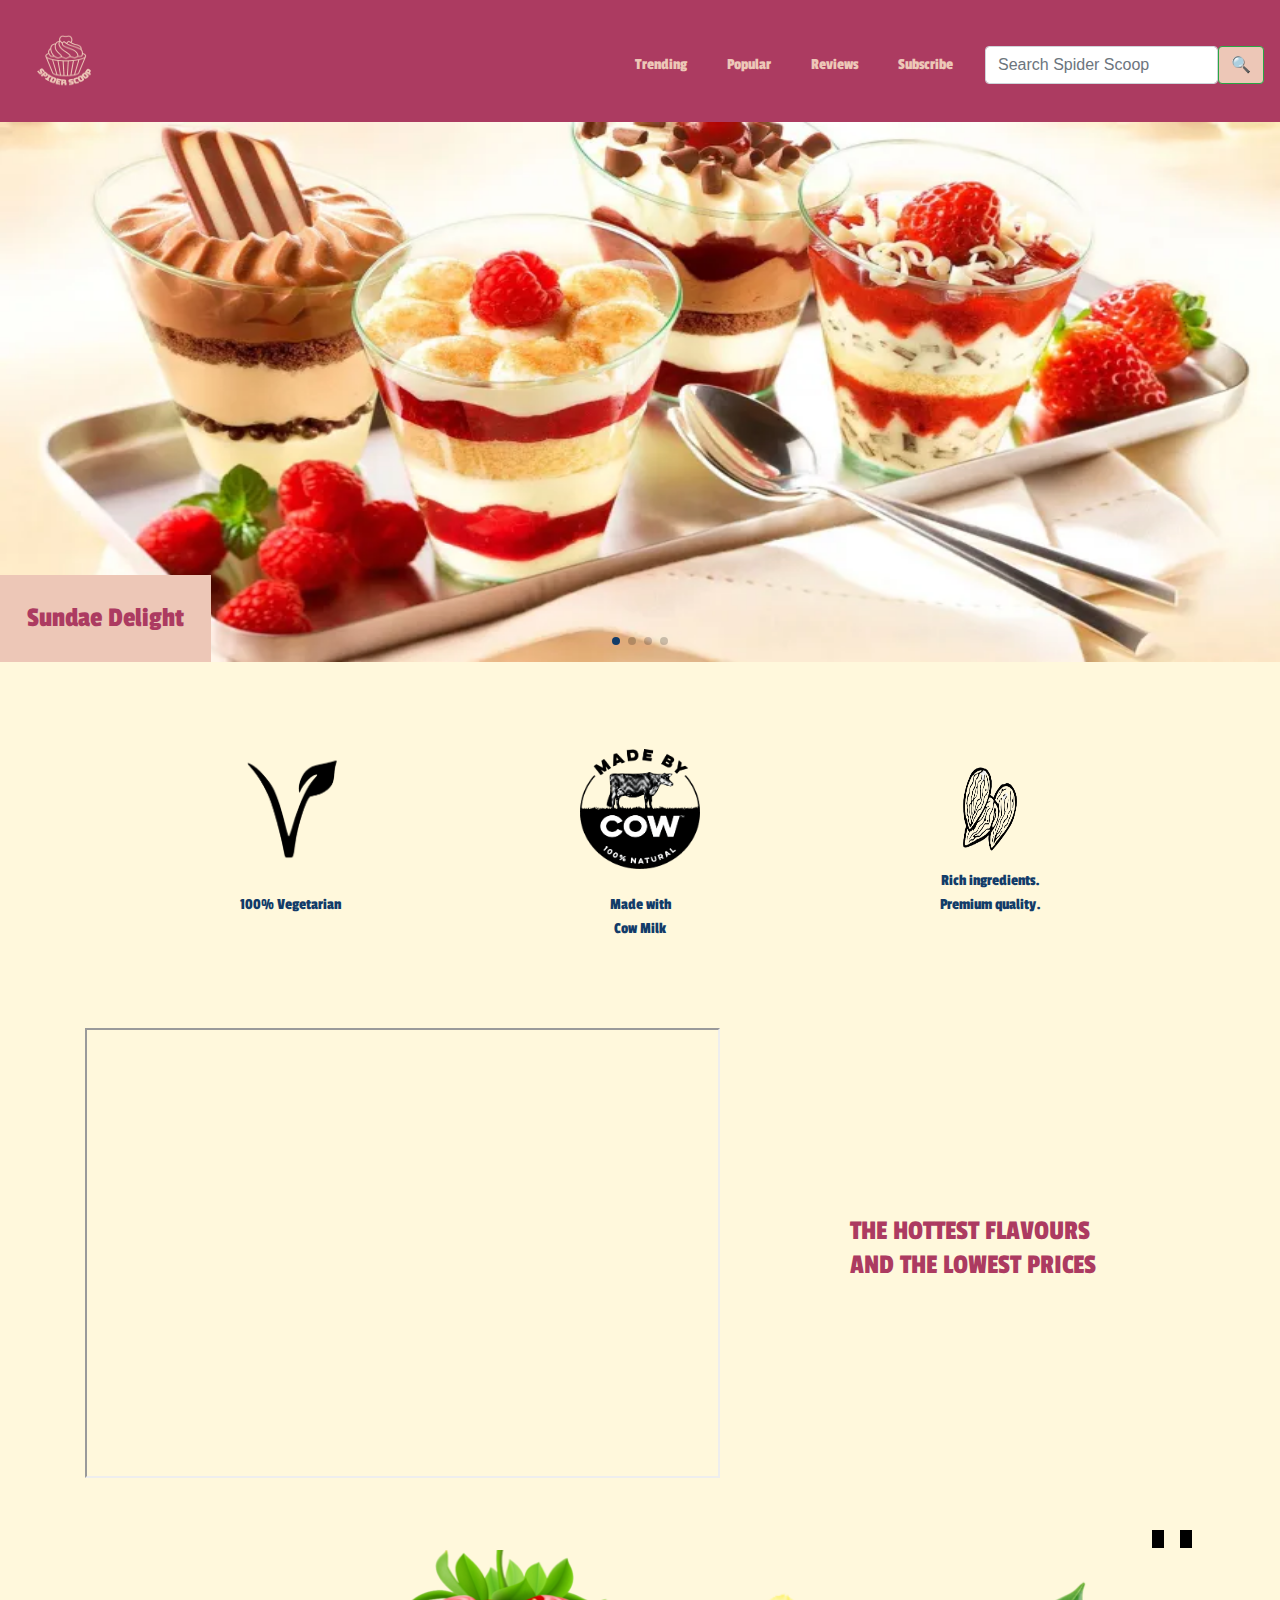
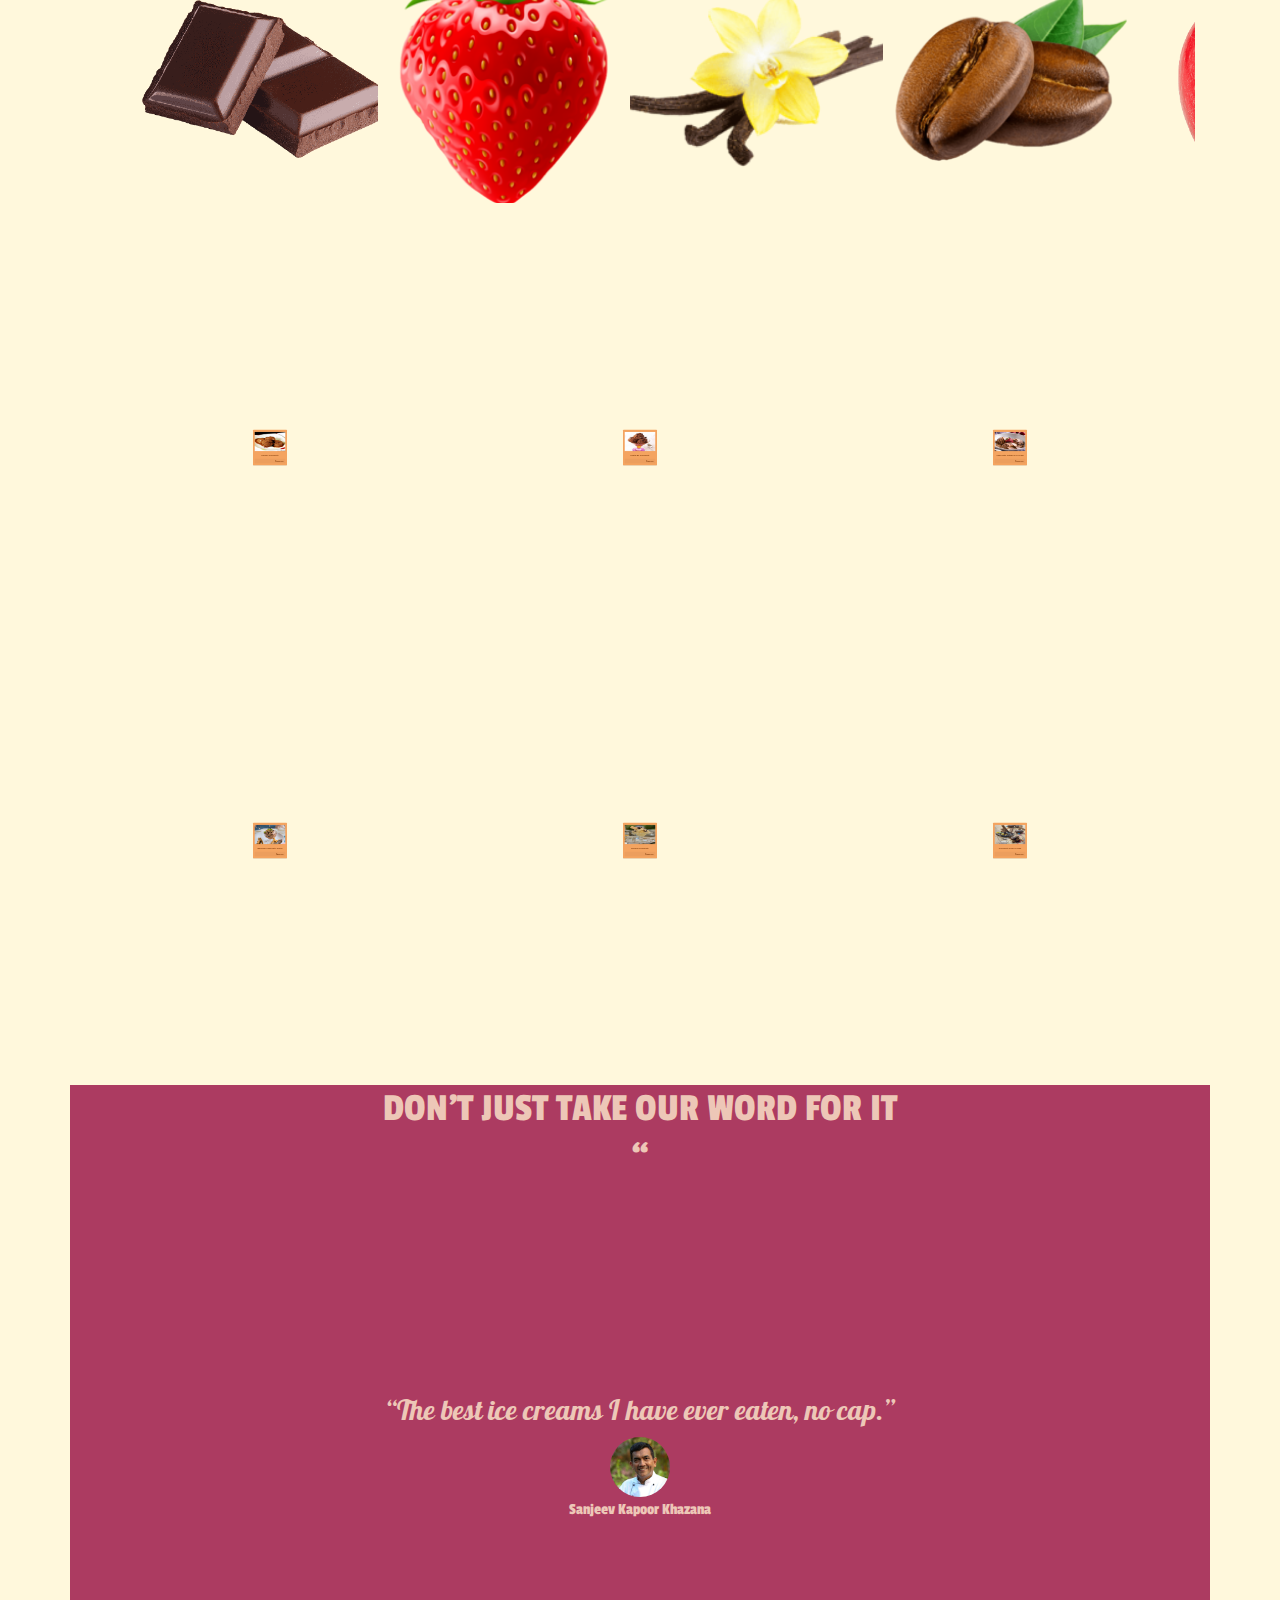
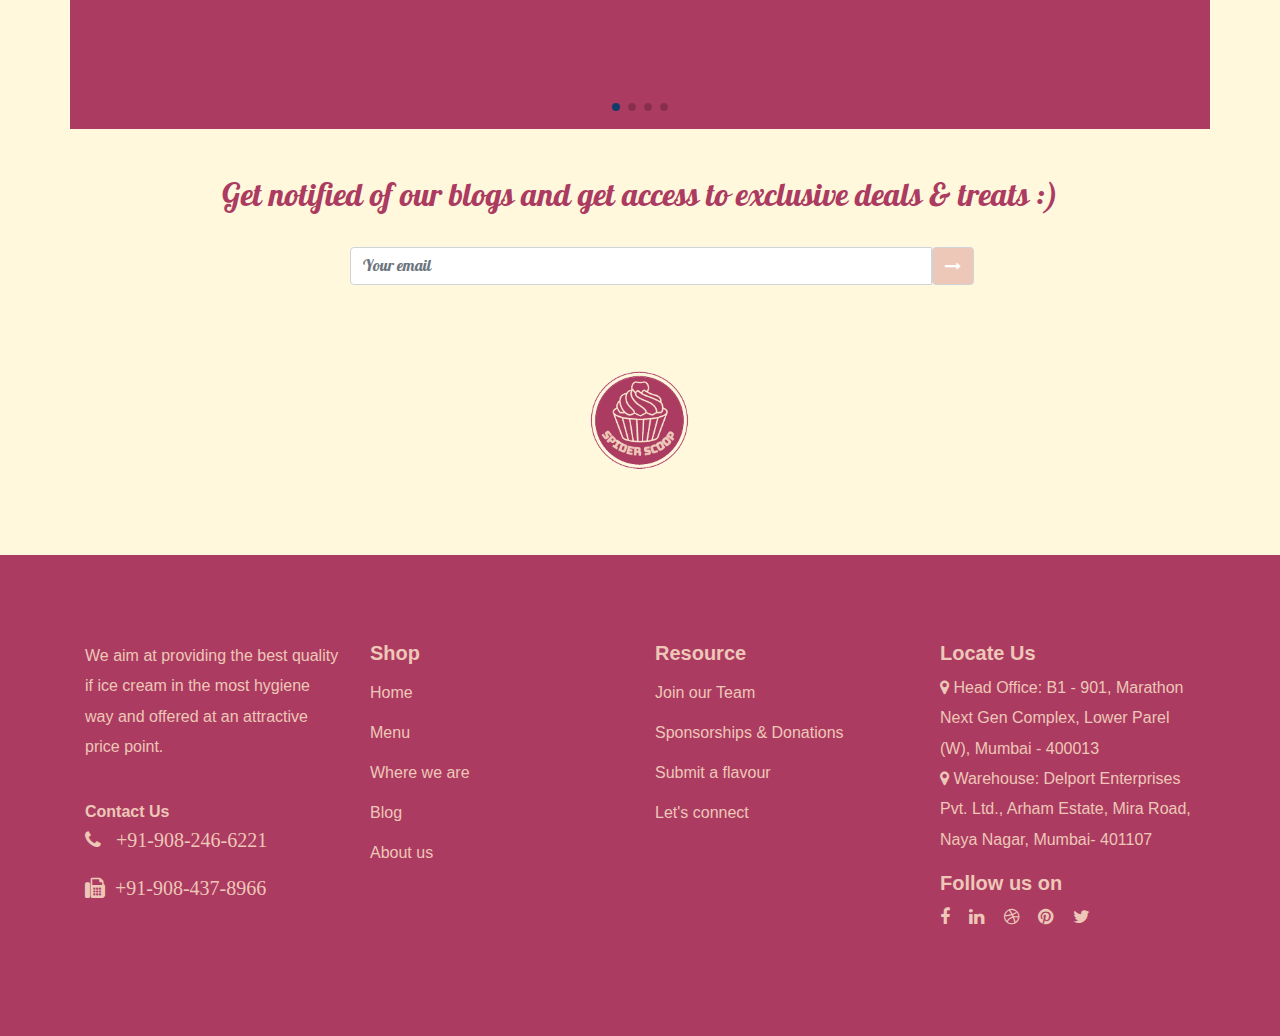
==== commit 17d1b0f6: "Added animations on index" ====
--- a/index.html
+++ b/index.html
@@ -3,7 +3,7 @@
 <head>
 	<meta charset="utf-8">
 	<meta name="viewport" content="width=device-width, initial-scale=1">
-	<title>Ice cream</title>
+	<title>Spider Scoop</title>
 
 	<link rel="stylesheet" type="text/css" href="css/index.css">
 	<link rel="stylesheet" type="text/css" href="css/footer.css" />
@@ -105,23 +105,24 @@
 	justify-content: center; align-items: center;">
 		<div style="width: 100%; display: flex; justify-content: space-evenly; font-family: Passion One; color: #123C69;">
 			<div style="text-align: center;">
-				<img class="what-makes-us-special-image" src="what_makes_us_special_images/veg.png" /><br /><br />
+				<img class="what-makes-us-special-image" src="what_makes_us_special_images/veg.png" data-inviewport="scale-in" />
+				<br /><br />
 				100% Vegetarian
 			</div>
 			<div style="text-align: center;">
-				<img class="what-makes-us-special-image" src="what_makes_us_special_images/made_with_milk.png" /><br /><br />
+				<img class="what-makes-us-special-image" src="what_makes_us_special_images/made_with_milk.png" data-inviewport="scale-in" /><br /><br />
 				Made with<br />Cow Milk
 			</div>
 			<div style="text-align: center;">
-				<img class="what-makes-us-special-image" src="what_makes_us_special_images/made_with_rich_ingredients.png" /><br />
+				<img class="what-makes-us-special-image" src="what_makes_us_special_images/made_with_rich_ingredients.png" data-inviewport="scale-in" /><br />
 				Rich ingredients. <br />Premium quality.
 			</div>
 		</div>
 	</div>
 	<br /><br />
-	<div class="container video-section">
+	<div class="container video-section" data-inviewport="appear-left">
 		<div class="row">
-			<div class="col-md-7 col-sm-12" style="height: 50vh;">
+			<div id="video-section-left" class="col-md-7 col-sm-12" style="height: 50vh;">
 				<iframe style="width:100%; height:100%;"
 				src="https://www.youtube.com/embed/FZuIch-Eq1s?autoplay=0&mute=1">
 				</iframe>
@@ -132,7 +133,7 @@
 		</div>
 	</div>
 	<br /><br />
-	<div id="popular-section" class="container">
+	<div id="browse-section" class="container">
 		<div class="hs__wrapper">
 			<div class="hs__header">
 				<h2 class="hs__headline">
@@ -144,77 +145,68 @@
 						<div class="hs__item__image__wrapper">
 						<!--img.hs__item__image(src="https://source.unsplash.com/random/300×300/?album&sig"+[n]+[i], alt="")--><img class="hs__item__image" src="some_flavours_icons/chocolate_icon.png" alt=""/>
 						</div>
-						<div class="hs__item__description"><span class="hs__item__title">Chocolate</span></div>
 					</li>
 					<li class="hs__item">
 						<div class="hs__item__image__wrapper">
 						<!--img.hs__item__image(src="https://source.unsplash.com/random/300×300/?album&sig"+[n]+[i], alt="")--><img class="hs__item__image" src="some_flavours_icons/strawberry_icon.png" alt=""/>
 						</div>
-						<div class="hs__item__description"><span class="hs__item__title">Strawberry</span></div>
 					</li>
 					<li class="hs__item"> 
 						<div class="hs__item__image__wrapper">
 						<!--img.hs__item__image(src="https://source.unsplash.com/random/300×300/?album&sig"+[n]+[i], alt="")--><img class="hs__item__image" src="some_flavours_icons/vanilla_icon.png" alt=""/>
 						</div>
-						<div class="hs__item__description"><span class="hs__item__title">Vanilla</span></div>
 					</li>
 					<li class="hs__item"> 
 						<div class="hs__item__image__wrapper">
 						<!--img.hs__item__image(src="https://source.unsplash.com/random/300×300/?album&sig"+[n]+[i], alt="")--><img class="hs__item__image" src="some_flavours_icons/coffee_icon.png" alt=""/>
 						</div>
-						<div class="hs__item__description"><span class="hs__item__title">Coffee</span></div>
 					</li>
 					<li class="hs__item"> 
 						<div class="hs__item__image__wrapper">
 						<!--img.hs__item__image(src="https://source.unsplash.com/random/300×300/?album&sig"+[n]+[i], alt="")--><img class="hs__item__image" src="some_flavours_icons/apple_icon.png" alt=""/>
 						</div>
-						<div class="hs__item__description"><span class="hs__item__title">Apple</span></div>
 					</li>
 					<li class="hs__item"> 
 						<div class="hs__item__image__wrapper">
 						<!--img.hs__item__image(src="https://source.unsplash.com/random/300×300/?album&sig"+[n]+[i], alt="")--><img class="hs__item__image" src="some_flavours_icons/espresso_icon.png" alt=""/>
 						</div>
-						<div class="hs__item__description"><span class="hs__item__title">Espresso</span></div>
 					</li>
 					<li class="hs__item"> 
 						<div class="hs__item__image__wrapper">
 						<!--img.hs__item__image(src="https://source.unsplash.com/random/300×300/?album&sig"+[n]+[i], alt="")--><img class="hs__item__image" src="some_flavours_icons/mint_icon.png" alt=""/>
 						</div>
-						<div class="hs__item__description"><span class="hs__item__title">Mint</span></div>
 					</li>
 					<li class="hs__item"> 
 						<div class="hs__item__image__wrapper">
 						<!--img.hs__item__image(src="https://source.unsplash.com/random/300×300/?album&sig"+[n]+[i], alt="")--><img class="hs__item__image" src="some_flavours_icons/litchi_icon.png" alt=""/>
 						</div>
-						<div class="hs__item__description"><span class="hs__item__title">Litchi</span></div>
 					</li>
 					<li class="hs__item"> 
 						<div class="hs__item__image__wrapper">
 						<!--img.hs__item__image(src="https://source.unsplash.com/random/300×300/?album&sig"+[n]+[i], alt="")--><img class="hs__item__image" src="some_flavours_icons/coconut_icon.png" alt=""/>
 						</div>
-						<div class="hs__item__description"><span class="hs__item__title">Coconut</span></div>
 					</li>
 					<li class="hs__item"> 
 						<div class="hs__item__image__wrapper">
 						<!--img.hs__item__image(src="https://source.unsplash.com/random/300×300/?album&sig"+[n]+[i], alt="")--><img class="hs__item__image" src="some_flavours_icons/green_apple_icon.png" alt=""/>
 						</div>
-						<div class="hs__item__description"><span class="hs__item__title">Green Apple</span></div>
 					</li>
 					<li class="hs__item"> 
 						<div class="hs__item__image__wrapper">
 						<!--img.hs__item__image(src="https://source.unsplash.com/random/300×300/?album&sig"+[n]+[i], alt="")--><img class="hs__item__image" src="some_flavours_icons/hazelnut_icon.png" alt=""/>
 						</div>
-						<div class="hs__item__description"><span class="hs__item__title">Hazelnut</span></div>
 					</li>
 				</ul>
 			</div>
 		</div>
-		<div class="container text-center">
+		<br /><br />
+		<div id="popular-section" class="container text-center">
 			<div class="shell">
 			  <div class="container">
 			    <div class="row">
 			      <div class="col-md-4">
-			        <div class="wsk-cp-product" style="background-color: #F4A460; color: #8B4513">
+			        <div class="wsk-cp-product" style="background-color: #F4A460; color: #8B4513"
+			        data-inviewport="scale-in-fast">
 			          <div class="wsk-cp-img">
 			            <img id="some_flavours_items_image_1" src="some_flavours_items/chocolate/1.jpg" alt="Product" class="img-responsive"
 			            />
@@ -230,13 +222,14 @@
 			        </div>
 			      </div>
 			      <div class="col-md-4">
-			        <div class="wsk-cp-product" style="background-color: #F4A460; color: #8B4513">
+			        <div class="wsk-cp-product" style="background-color: #F4A460; color: #8B4513"
+			        data-inviewport="scale-in-fast">
 			          <div class="wsk-cp-img">
 		          	<img  id="some_flavours_items_image_2" src="some_flavours_items/chocolate/2.jpg" alt="Product" class="img-responsive"/>
 			          </div>
 			          <div class="wsk-cp-text">
 			            <div class="title-product">
-			              <h3 id="some_flavours_items_title_2">Death By Chocolate</h3>
+			              <h3 id="some_flavours_items_title_2" style="font-size: Pattaya;">Death By Chocolate</h3>
 			            </div>
 			            <div class="card-footer">
 			              <div class="wcf-right"><span class="price">₹750.000</span></div>
@@ -245,7 +238,8 @@
 			        </div>
 			      </div>
 			      <div class="col-md-4">
-			        <div class="wsk-cp-product" style="background-color: #F4A460; color: #8B4513">
+			        <div class="wsk-cp-product" style="background-color: #F4A460; color: #8B4513"
+			        data-inviewport="scale-in-fast">
 			          <div class="wsk-cp-img">
 			          	<img  id="some_flavours_items_image_3" src="some_flavours_items/chocolate/3.jpg" alt="Product" class="img-responsive" />
 			          </div>
@@ -260,7 +254,8 @@
 			        </div>
 			      </div>
 			      <div class="col-md-4">
-			        <div class="wsk-cp-product" style="background-color: #F4A460; color: #8B4513">
+			        <div class="wsk-cp-product" style="background-color: #F4A460; color: #8B4513"
+			        data-inviewport="scale-in-fast">
 			          <div class="wsk-cp-img">
 			            <img  id="some_flavours_items_image_4" src="some_flavours_items/chocolate/4.jpg" alt="Product" class="img-responsive" 
 />
@@ -276,7 +271,8 @@
 			        </div>
 			      </div>
 			      <div class="col-md-4">
-			        <div class="wsk-cp-product" style="background-color: #F4A460; color: #8B4513">
+			        <div class="wsk-cp-product" style="background-color: #F4A460; color: #8B4513"
+			        data-inviewport="scale-in-fast">
 			          <div class="wsk-cp-img">
 			          	<img  id="some_flavours_items_image_5" src="some_flavours_items/chocolate/5.jpg" alt="Product" class="img-responsive" />
 			          </div>
@@ -291,7 +287,8 @@
 			        </div>
 			      </div>
 			      <div class="col-md-4">
-			        <div class="wsk-cp-product" style="background-color: #F4A460; color: #8B4513">
+			        <div class="wsk-cp-product" style="background-color: #F4A460; color: #8B4513"
+			        data-inviewport="scale-in-fast">
 			          <div class="wsk-cp-img">
 			          	<img  id="some_flavours_items_image_6" src="some_flavours_items/chocolate/6.jpg" alt="Product" class="img-responsive" />
 			          </div>
@@ -309,6 +306,7 @@
 			</div>
 		</div>
 	</div>
+	<br /><br />
 	<div  id="reviews-section" class="container" style="background-color: #AC3B61;  font-family: Passion One; color: #EDC7B7">
 		<div style="text-align: center;">
 			<h1>
@@ -381,9 +379,9 @@
 			</div>
 		</div>
 	</div>
-		<div style="display: flex; justify-content: center; align-items: center; height: 30vh;">
-			<img src="Icons/paintlogo.png" style="height: 15vh; width: 15vh;"/>
-		</div>
+	<div style="display: flex; justify-content: center; align-items: center; height: 30vh;">
+		<img id="pageEndLogo" src="Icons/paintlogo.png" style="height: 15vh; width: 15vh;"/>
+	</div>
 	</div>
 	<footer style="background-color: #AC3B61;">
         <div class="container">
@@ -458,158 +456,6 @@
         </div>
     </footer>
 </body>
-<script>
-	const swiper = new Swiper('.swiper', {
-		spaceBetween: 30,
-        effect: "fade",
-        lazyloading: true,
-        autoplay: {
-          delay: 2500,
-          disableOnInteraction: false,
-        },
-        navigation: {
-          nextEl: ".swiper-button-next",
-          prevEl: ".swiper-button-prev",
-        },
-        pagination: {
-          el: ".swiper-pagination",
-          clickable: true,
-        },
-	});
-	$(document).ready(function() {
-		$("#chocolate_flavour_button").click(function() {
-			$("#some_flavours_items_image_1").attr("src", "some_flavours_items/chocolate/1.jpg");
-			$("#some_flavours_items_image_2").attr("src", "some_flavours_items/chocolate/2.jpg");
-			$("#some_flavours_items_image_3").attr("src", "some_flavours_items/chocolate/3.jpg");
-			$("#some_flavours_items_image_4").attr("src", "some_flavours_items/chocolate/4.jpg");
-			$("#some_flavours_items_image_5").attr("src", "some_flavours_items/chocolate/5.jpg");
-			$("#some_flavours_items_image_6").attr("src", "some_flavours_items/chocolate/6.jpg");
-			$("#some_flavours_items_title_1").text('Double Chocolate');
-			$("#some_flavours_items_title_2").text('Death By Chocolate');
-			$("#some_flavours_items_title_3").text('Chocolate Gateau Ice Cream');
-			$("#some_flavours_items_title_4").text('Magnum Chocolate Truffle');
-			$("#some_flavours_items_title_5").text('Belgium Chocolate');
-			$("#some_flavours_items_title_6").text('Chocolate Semi Freddo');
-			$('.wsk-cp-product').css('background-color', 
-				'#F4A460');
-			$('.wsk-cp-product').css('color', 
-				'#8B4513');
-		});
-		$("#strawberry_flavour_button").click(function() {
-			$("#some_flavours_items_image_1").attr("src", "some_flavours_items/strawberry/1.jpg");
-			$("#some_flavours_items_image_2").attr("src", "some_flavours_items/strawberry/2.jpg");
-			$("#some_flavours_items_image_3").attr("src", "some_flavours_items/strawberry/3.jpg");
-			$("#some_flavours_items_image_4").attr("src", "some_flavours_items/strawberry/4.jpg");
-			$("#some_flavours_items_image_5").attr("src", "some_flavours_items/strawberry/5.jpg");
-			$("#some_flavours_items_image_6").attr("src", "some_flavours_items/strawberry/6.jpg");
-			$("#some_flavours_items_title_1").text('Strawberry Arctic Roll');
-			$("#some_flavours_items_title_2").text('Pink Dame blanche');
-			$("#some_flavours_items_title_3").text('Parfait');
-			$("#some_flavours_items_title_4").text('Strawberry Poire belle Hélène');
-			$("#some_flavours_items_title_5").text('Cream Bombe glacée');
-			$("#some_flavours_items_title_6").text('Berry Tin roof pie');
-			$('.wsk-cp-product').css('background-color', 
-				'#FF69B4');
-			$('.wsk-cp-product').css('color', 
-				'#FFC0CB');
-		});
-		$("#vanilla_flavour_button").click(function() {
-			$("#some_flavours_items_image_1").attr("src", "some_flavours_items/vanilla/1.jpg");
-			$("#some_flavours_items_image_2").attr("src", "some_flavours_items/vanilla/2.jpeg");
-			$("#some_flavours_items_image_3").attr("src", "some_flavours_items/vanilla/3.jpg");
-			$("#some_flavours_items_image_4").attr("src", "some_flavours_items/vanilla/4.jpg");
-			$("#some_flavours_items_image_5").attr("src", "some_flavours_items/vanilla/5.jpg");
-			$("#some_flavours_items_image_6").attr("src", "some_flavours_items/vanilla/6.jpg");
-			$("#some_flavours_items_title_1").text('Mocha Mud Pie');
-			$("#some_flavours_items_title_2").text('Caramel Creme');
-			$("#some_flavours_items_title_3").text('Vanilla Berry');
-			$("#some_flavours_items_title_4").text('Vanilla Flitz');
-			$("#some_flavours_items_title_5").text('Vanilla Fudge Swirl');
-			$("#some_flavours_items_title_6").text('Rum Raisin');
-			$('.wsk-cp-product').css('background-color', 
-				'#cd853f');
-			$('.wsk-cp-product').css('color', 
-				'#FFFDD0');
-		});
-		$("#coffee_flavour_button").click(function() {
-			$("#some_flavours_items_image_1").attr("src", "some_flavours_items/coffee/1.jpg");
-			$("#some_flavours_items_image_2").attr("src", "some_flavours_items/coffee/2.jpg");
-			$("#some_flavours_items_image_3").attr("src", "some_flavours_items/coffee/3.jpg");
-			$("#some_flavours_items_image_4").attr("src", "some_flavours_items/coffee/4.jpg");
-			$("#some_flavours_items_image_5").attr("src", "some_flavours_items/coffee/5.jpg");
-			$("#some_flavours_items_image_6").attr("src", "some_flavours_items/coffee/6.jpg");
-			$("#some_flavours_items_title_1").text('Coffee n Cookies');
-			$("#some_flavours_items_title_2").text('Coffee Cone');
-			$("#some_flavours_items_title_3").text('Coffee Chips');
-			$("#some_flavours_items_title_4").text('Coffee and Creme');
-			$("#some_flavours_items_title_5").text('Coffee Dough');
-			$("#some_flavours_items_title_6").text('Cocoa Cobbler');
-			$('.wsk-cp-product').css('background-color', 
-				'#8B4513');
-			$('.wsk-cp-product').css('color', 
-				'#FFFDD0');
-		});
-	});
-var instance = $(".hs__wrapper");
-  $.each( instance, function(key, value) {
-      
-    var arrows = $(instance[key]).find(".arrow"),
-        prevArrow = arrows.filter('.arrow-prev'),
-        nextArrow = arrows.filter('.arrow-next'),
-        box = $(instance[key]).find(".hs"), 
-        x = 0,
-        mx = 0,
-        maxScrollWidth = box[0].scrollWidth - (box[0].clientWidth / 2) - (box.width() / 2);
-
-    $(arrows).on('click', function() {
-        
-      if ($(this).hasClass("arrow-next")) {
-        x = ((box.width() / 2)) + box.scrollLeft() - 10;
-        box.animate({
-          scrollLeft: x,
-        })
-      } else {
-        x = ((box.width() / 2)) - box.scrollLeft() -10;
-        box.animate({
-          scrollLeft: -x,
-        })
-      }
-        
-    });
-      
-    $(box).on({
-      mousemove: function(e) {
-        var mx2 = e.pageX - this.offsetLeft;
-        if(mx) this.scrollLeft = this.sx + mx - mx2;
-      },
-      mousedown: function(e) {
-        this.sx = this.scrollLeft;
-        mx = e.pageX - this.offsetLeft;
-      },
-      scroll: function() {
-        toggleArrows();
-      }
-    });
-
-    $(document).on("mouseup", function(){
-      mx = 0;
-    });
-    
-    function toggleArrows() {
-      if(box.scrollLeft() > maxScrollWidth - 10) {
-          // disable next button when right end has reached 
-          nextArrow.addClass('disabled');
-        } else if(box.scrollLeft() < 10) {
-          // disable prev button when left end has reached 
-          prevArrow.addClass('disabled')
-        } else{
-          // both are enabled
-          nextArrow.removeClass('disabled');
-          prevArrow.removeClass('disabled');
-        }
-    }
-    
-  });
+<script src="js/index.js">
 </script>
-</html>
-
+</html>--- a/css/index.css
+++ b/css/index.css
@@ -2,6 +2,8 @@
   max-width: 100vw;
   scroll-behavior: smooth;
 }
+
+/* Trending Carousel */
 
 .swiper-pagination-bullet-active {
   background-color: #123C69 !important;
@@ -27,6 +29,22 @@
   align-items: center;
 }
 
+@keyframes slideInFromLeft {
+  0% {
+    transform: translateX(-100%);
+  }
+  100% {
+    transform: translateX(0);
+  }
+}
+
+[data-inviewport="appear-left"] {
+}
+
+[data-inviewport="appear-left"].is-inViewport { 
+  animation: 1s ease-out 0s 1 slideInFromLeft;
+}
+
 @media (max-width: 767px) {
   #video-section-right {
     display: none;
@@ -38,6 +56,15 @@
 .what-makes-us-special-image {
   width: 120px;
   height: 120px;
+}
+
+[data-inviewport="scale-in"] {
+  transition: 1.5s;
+  transform: scale(0.1);
+}
+
+[data-inviewport="scale-in"].is-inViewport {
+  transform: scale(1);
 }
 
 @media (max-width: 532px) {
@@ -56,9 +83,16 @@
   }
 }
 
-
 /* Browse Flavours */
 
+[data-inviewport="scale-in-fast"] {
+  transition: 0.75s;
+  transform: scale(0.1);
+}
+
+[data-inviewport="scale-in-fast"].is-inViewport {
+  transform: scale(1);
+}
 
 .flavour-image {
   height: 120px;
@@ -86,9 +120,6 @@
   }
 }
 
-.shell{
-  padding:80px 0;
-}
 .wsk-cp-product{
   background:#fff;
   padding:15px;
@@ -97,6 +128,7 @@
   position:relative;
   margin:20px auto;
 }
+
 .wsk-cp-img {
   position:absolute;
   top:5px;
@@ -140,7 +172,7 @@
 .wsk-cp-text .description-prod p{
   margin:0;
 }
-/* Truncate */
+
 .wsk-cp-text .description-prod {
   text-align:center;
   width: 100%;
@@ -268,12 +300,13 @@
 
 /* Flavour Icons */
 
- ::-webkit-scrollbar {
+::-webkit-scrollbar {
   /* Webkit */
-   width: 0;
-   height: 0;
-}
- .hs {
+  width: 0;
+  height: 0;
+}
+
+.hs {
    display: flex;
    overflow-x: scroll;
    justify-content: space-between;
@@ -321,7 +354,6 @@
    flex-grow: 1;
    flex-shrink: 0;
    flex-basis: calc(100% / 4 - (10px * 2) - (20px / 4));
-   margin: 10px;
    display: flex;
    justify-content: center;
    align-items: center;
@@ -397,21 +429,27 @@
    padding: calc(10px * 4);
 }
  
-
-
-
-
-
-
-
-
-
-
-
-
-
-
-
-
-
-
+.nav-item:hover {
+    background-color: white;
+}
+
+#pageEndLogo:hover {
+  transition-duration: 1s;
+  transform: scale(1.2);
+  position:initial;
+  z-index:1;
+}
+
+
+
+
+
+
+
+
+
+
+
+
+
+
--- a/css/footer.css
+++ b/css/footer.css
@@ -22,6 +22,13 @@
   font-size: 20px;
   margin-right: 10px;
 }
+
+.card-area-contactusfooter i{
+  color: #ffffff;
+  font-size: 14px;
+  margin-right: 10px; 
+}
+
 .card-area i:hover {
   color: rgb(252, 189, 0);
   }
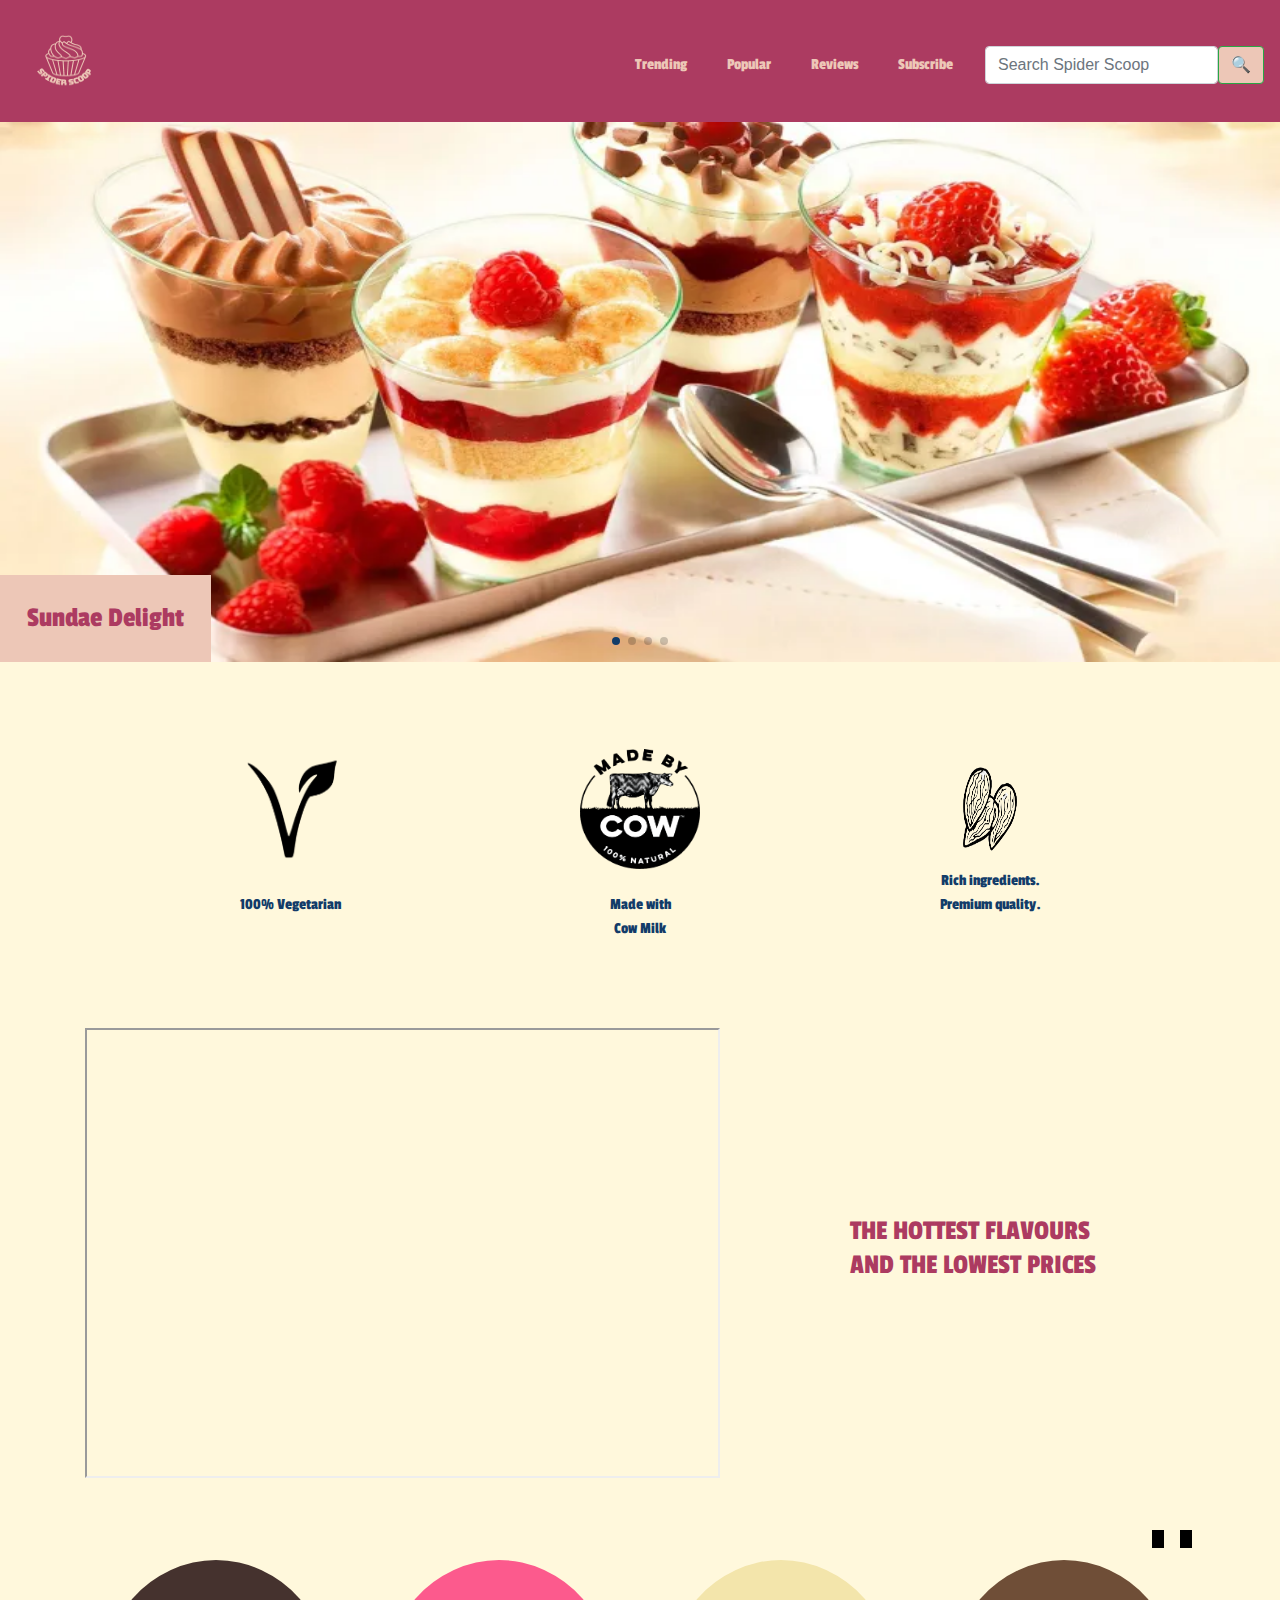
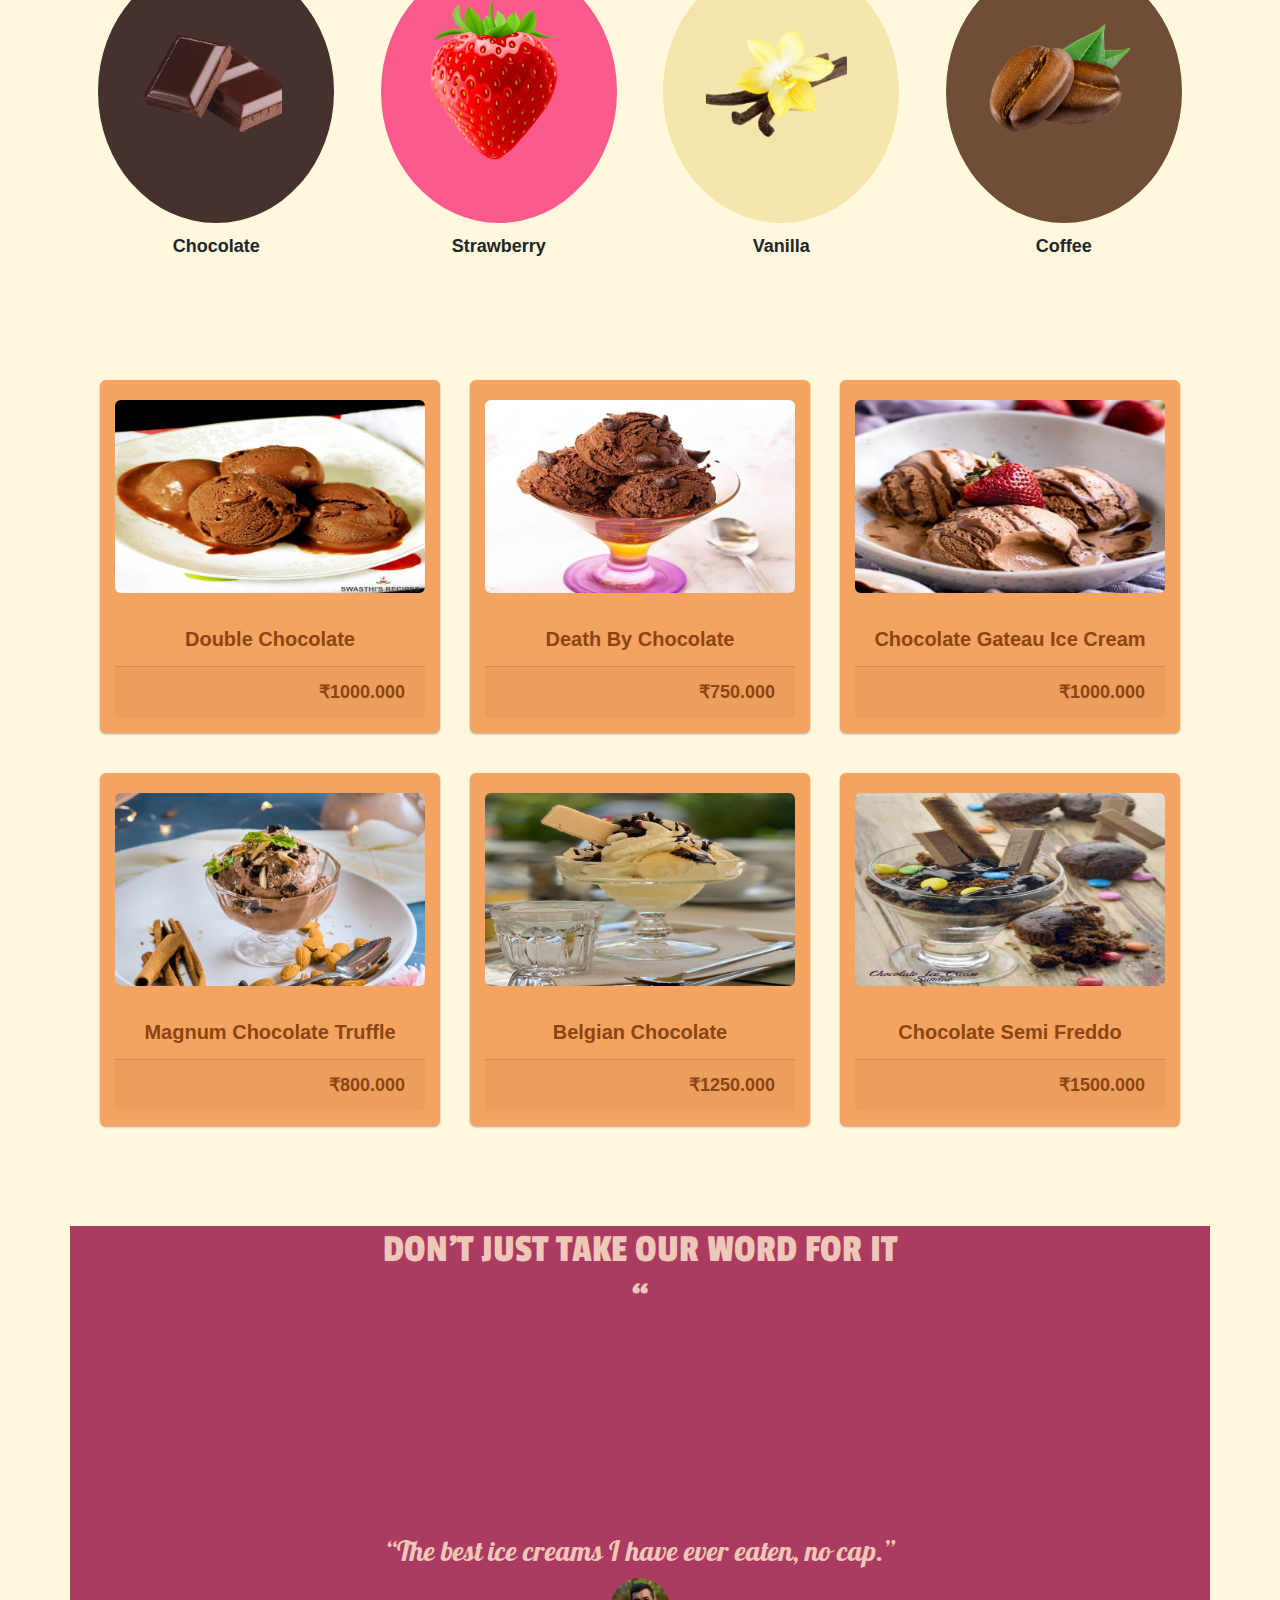
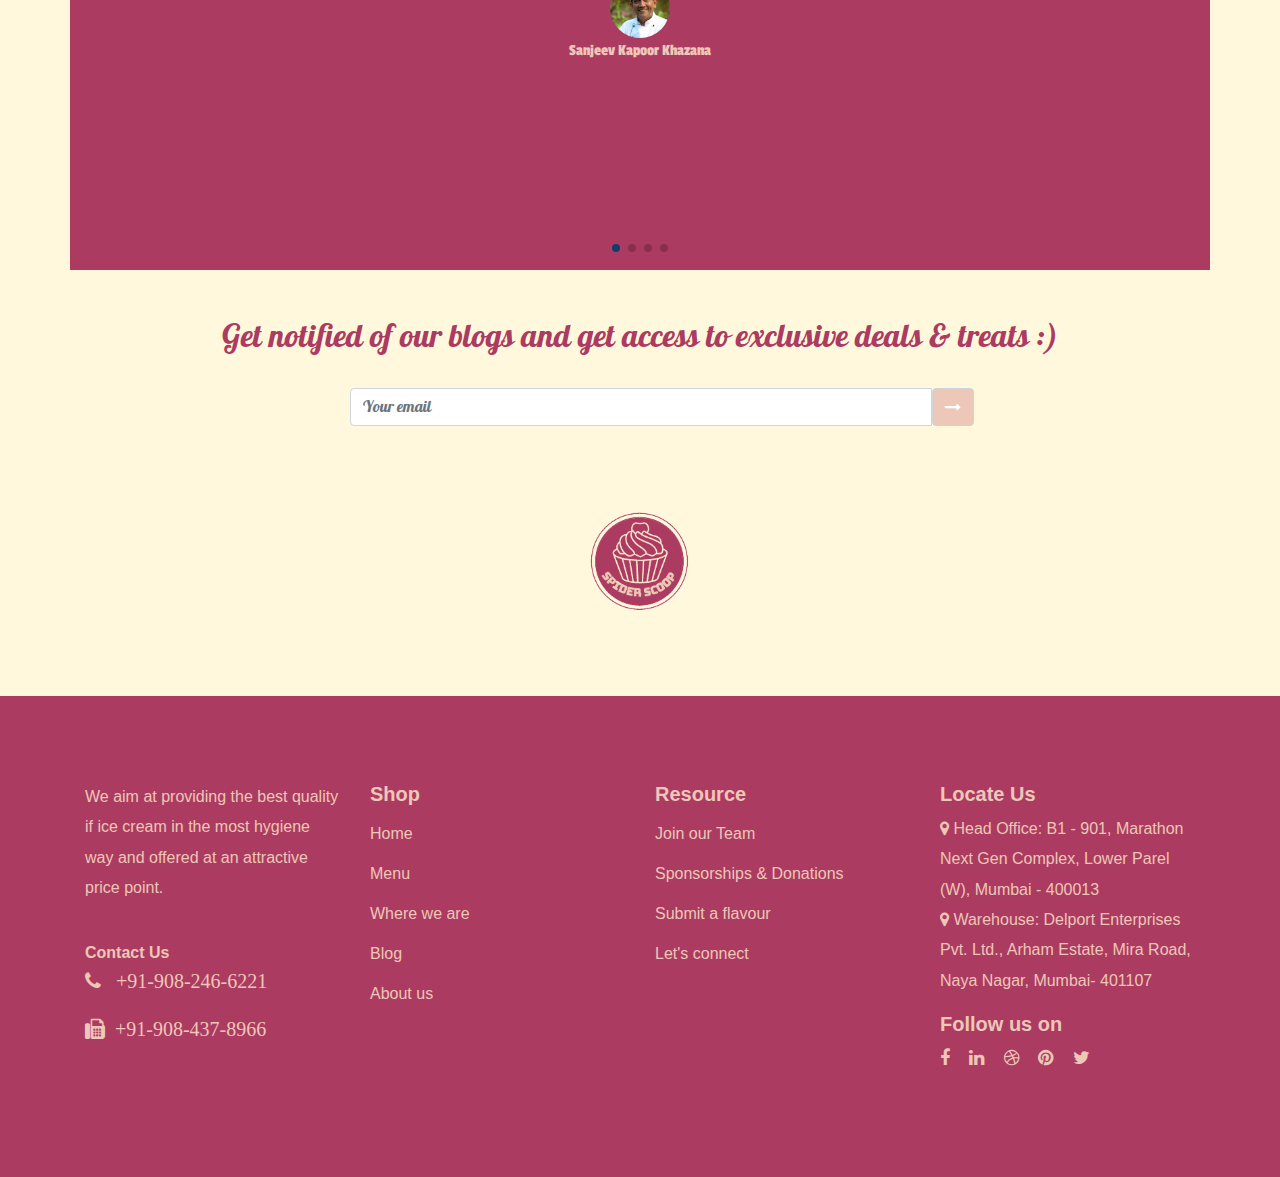
==== commit d01b9a78: ":zap: Contact Us and Flavour fixed" ====
--- a/index.html
+++ b/index.html
@@ -3,7 +3,7 @@
 <head>
 	<meta charset="utf-8">
 	<meta name="viewport" content="width=device-width, initial-scale=1">
-	<title>Spider Scoop</title>
+	<title>Ice cream</title>
 
 	<link rel="stylesheet" type="text/css" href="css/index.css">
 	<link rel="stylesheet" type="text/css" href="css/footer.css" />
@@ -105,24 +105,23 @@
 	justify-content: center; align-items: center;">
 		<div style="width: 100%; display: flex; justify-content: space-evenly; font-family: Passion One; color: #123C69;">
 			<div style="text-align: center;">
-				<img class="what-makes-us-special-image" src="what_makes_us_special_images/veg.png" data-inviewport="scale-in" />
-				<br /><br />
+				<img class="what-makes-us-special-image" src="what_makes_us_special_images/veg.png" /><br /><br />
 				100% Vegetarian
 			</div>
 			<div style="text-align: center;">
-				<img class="what-makes-us-special-image" src="what_makes_us_special_images/made_with_milk.png" data-inviewport="scale-in" /><br /><br />
+				<img class="what-makes-us-special-image" src="what_makes_us_special_images/made_with_milk.png" /><br /><br />
 				Made with<br />Cow Milk
 			</div>
 			<div style="text-align: center;">
-				<img class="what-makes-us-special-image" src="what_makes_us_special_images/made_with_rich_ingredients.png" data-inviewport="scale-in" /><br />
+				<img class="what-makes-us-special-image" src="what_makes_us_special_images/made_with_rich_ingredients.png" /><br />
 				Rich ingredients. <br />Premium quality.
 			</div>
 		</div>
 	</div>
 	<br /><br />
-	<div class="container video-section" data-inviewport="appear-left">
+	<div class="container video-section">
 		<div class="row">
-			<div id="video-section-left" class="col-md-7 col-sm-12" style="height: 50vh;">
+			<div class="col-md-7 col-sm-12" style="height: 50vh;">
 				<iframe style="width:100%; height:100%;"
 				src="https://www.youtube.com/embed/FZuIch-Eq1s?autoplay=0&mute=1">
 				</iframe>
@@ -133,7 +132,7 @@
 		</div>
 	</div>
 	<br /><br />
-	<div id="browse-section" class="container">
+	<div id="popular-section" class="container">
 		<div class="hs__wrapper">
 			<div class="hs__header">
 				<h2 class="hs__headline">
@@ -143,70 +142,79 @@
 				<ul class="hs">
 					<li class="hs__item"> 
 						<div class="hs__item__image__wrapper">
-						<!--img.hs__item__image(src="https://source.unsplash.com/random/300×300/?album&sig"+[n]+[i], alt="")--><img class="hs__item__image" src="some_flavours_icons/chocolate_icon.png" alt=""/>
-						</div>
+						<!--img.hs__item__image(src="https://source.unsplash.com/random/300×300/?album&sig"+[n]+[i], alt="")--><img class="hs__item__image" src="some_flavours_icons/chocolate_icon.png" alt="Unsplashed Random"/>
+						</div>
+						<div class="hs__item__description"><span class="hs__item__title">Chocolate</span></div>
 					</li>
 					<li class="hs__item">
-						<div class="hs__item__image__wrapper">
-						<!--img.hs__item__image(src="https://source.unsplash.com/random/300×300/?album&sig"+[n]+[i], alt="")--><img class="hs__item__image" src="some_flavours_icons/strawberry_icon.png" alt=""/>
-						</div>
-					</li>
-					<li class="hs__item"> 
-						<div class="hs__item__image__wrapper">
-						<!--img.hs__item__image(src="https://source.unsplash.com/random/300×300/?album&sig"+[n]+[i], alt="")--><img class="hs__item__image" src="some_flavours_icons/vanilla_icon.png" alt=""/>
-						</div>
-					</li>
-					<li class="hs__item"> 
-						<div class="hs__item__image__wrapper">
-						<!--img.hs__item__image(src="https://source.unsplash.com/random/300×300/?album&sig"+[n]+[i], alt="")--><img class="hs__item__image" src="some_flavours_icons/coffee_icon.png" alt=""/>
-						</div>
-					</li>
-					<li class="hs__item"> 
-						<div class="hs__item__image__wrapper">
-						<!--img.hs__item__image(src="https://source.unsplash.com/random/300×300/?album&sig"+[n]+[i], alt="")--><img class="hs__item__image" src="some_flavours_icons/apple_icon.png" alt=""/>
-						</div>
-					</li>
-					<li class="hs__item"> 
-						<div class="hs__item__image__wrapper">
-						<!--img.hs__item__image(src="https://source.unsplash.com/random/300×300/?album&sig"+[n]+[i], alt="")--><img class="hs__item__image" src="some_flavours_icons/espresso_icon.png" alt=""/>
-						</div>
-					</li>
-					<li class="hs__item"> 
-						<div class="hs__item__image__wrapper">
-						<!--img.hs__item__image(src="https://source.unsplash.com/random/300×300/?album&sig"+[n]+[i], alt="")--><img class="hs__item__image" src="some_flavours_icons/mint_icon.png" alt=""/>
-						</div>
-					</li>
-					<li class="hs__item"> 
-						<div class="hs__item__image__wrapper">
-						<!--img.hs__item__image(src="https://source.unsplash.com/random/300×300/?album&sig"+[n]+[i], alt="")--><img class="hs__item__image" src="some_flavours_icons/litchi_icon.png" alt=""/>
-						</div>
-					</li>
-					<li class="hs__item"> 
-						<div class="hs__item__image__wrapper">
-						<!--img.hs__item__image(src="https://source.unsplash.com/random/300×300/?album&sig"+[n]+[i], alt="")--><img class="hs__item__image" src="some_flavours_icons/coconut_icon.png" alt=""/>
-						</div>
-					</li>
-					<li class="hs__item"> 
-						<div class="hs__item__image__wrapper">
-						<!--img.hs__item__image(src="https://source.unsplash.com/random/300×300/?album&sig"+[n]+[i], alt="")--><img class="hs__item__image" src="some_flavours_icons/green_apple_icon.png" alt=""/>
-						</div>
-					</li>
-					<li class="hs__item"> 
-						<div class="hs__item__image__wrapper">
-						<!--img.hs__item__image(src="https://source.unsplash.com/random/300×300/?album&sig"+[n]+[i], alt="")--><img class="hs__item__image" src="some_flavours_icons/hazelnut_icon.png" alt=""/>
-						</div>
+						<div class="hs__item__image__wrapper2">
+						<!--img.hs__item__image(src="https://source.unsplash.com/random/300×300/?album&sig"+[n]+[i], alt="")--><img class="hs__item__image2" src="some_flavours_icons/strawberry_icon.png" alt=""/>
+						</div>
+						<div class="hs__item__description"><span class="hs__item__title">Strawberry</span></div>
+					</li>
+					<li class="hs__item"> 
+						<div class="hs__item__image__wrapper3">
+						<!--img.hs__item__image(src="https://source.unsplash.com/random/300×300/?album&sig"+[n]+[i], alt="")--><img class="hs__item__image3" src="some_flavours_icons/vanilla_icon.png" alt=""/>
+						</div>
+						<div class="hs__item__description"><span class="hs__item__title">Vanilla</span></div>
+					</li>
+					<li class="hs__item"> 
+						<div class="hs__item__image__wrapper4">
+						<!--img.hs__item__image(src="https://source.unsplash.com/random/300×300/?album&sig"+[n]+[i], alt="")--><img class="hs__item__image4" src="some_flavours_icons/coffee_icon.png" alt=""/>
+						</div>
+						<div class="hs__item__description"><span class="hs__item__title">Coffee</span></div>
+					</li>
+					<li class="hs__item"> 
+						<div class="hs__item__image__wrapper5">
+						<!--img.hs__item__image(src="https://source.unsplash.com/random/300×300/?album&sig"+[n]+[i], alt="")--><img class="hs__item__image5" src="some_flavours_icons/apple_icon.png" alt=""/>
+						</div>
+						<div class="hs__item__description"><span class="hs__item__title">Apple</span></div>
+					</li>
+					<li class="hs__item"> 
+						<div class="hs__item__image__wrapper6">
+						<!--img.hs__item__image(src="https://source.unsplash.com/random/300×300/?album&sig"+[n]+[i], alt="")--><img class="hs__item__image6" src="some_flavours_icons/espresso_icon.png" alt=""/>
+						</div>
+						<div class="hs__item__description"><span class="hs__item__title">Espresso</span></div>
+					</li>
+					<li class="hs__item"> 
+						<div class="hs__item__image__wrapper7">
+						<!--img.hs__item__image(src="https://source.unsplash.com/random/300×300/?album&sig"+[n]+[i], alt="")--><img class="hs__item__image7" src="some_flavours_icons/mint_icon.png" alt=""/>
+						</div>
+						<div class="hs__item__description"><span class="hs__item__title">Mint</span></div>
+					</li>
+					<li class="hs__item"> 
+						<div class="hs__item__image__wrapper8">
+						<!--img.hs__item__image(src="https://source.unsplash.com/random/300×300/?album&sig"+[n]+[i], alt="")--><img class="hs__item__image8" src="some_flavours_icons/litchi_icon.png" alt=""/>
+						</div>
+						<div class="hs__item__description"><span class="hs__item__title">Litchi</span></div>
+					</li>
+					<li class="hs__item"> 
+						<div class="hs__item__image__wrapper9">
+						<!--img.hs__item__image(src="https://source.unsplash.com/random/300×300/?album&sig"+[n]+[i], alt="")--><img class="hs__item__image9" src="some_flavours_icons/coconut_icon.png" alt=""/>
+						</div>
+						<div class="hs__item__description"><span class="hs__item__title">Coconut</span></div>
+					</li>
+					<li class="hs__item"> 
+						<div class="hs__item__image__wrapper10">
+						<!--img.hs__item__image(src="https://source.unsplash.com/random/300×300/?album&sig"+[n]+[i], alt="")--><img class="hs__item__image10" src="some_flavours_icons/green_apple_icon.png" alt=""/>
+						</div>
+						<div class="hs__item__description"><span class="hs__item__title">Green Apple</span></div>
+					</li>
+					<li class="hs__item"> 
+						<div class="hs__item__image__wrapper11">
+						<!--img.hs__item__image(src="https://source.unsplash.com/random/300×300/?album&sig"+[n]+[i], alt="")--><img class="hs__item__image11" src="some_flavours_icons/hazelnut_icon.png" alt=""/>
+						</div>
+						<div class="hs__item__description"><span class="hs__item__title">Hazelnut</span></div>
 					</li>
 				</ul>
 			</div>
 		</div>
-		<br /><br />
-		<div id="popular-section" class="container text-center">
+		<div class="container text-center">
 			<div class="shell">
 			  <div class="container">
 			    <div class="row">
 			      <div class="col-md-4">
-			        <div class="wsk-cp-product" style="background-color: #F4A460; color: #8B4513"
-			        data-inviewport="scale-in-fast">
+			        <div class="wsk-cp-product" style="background-color: #F4A460; color: #8B4513">
 			          <div class="wsk-cp-img">
 			            <img id="some_flavours_items_image_1" src="some_flavours_items/chocolate/1.jpg" alt="Product" class="img-responsive"
 			            />
@@ -222,14 +230,13 @@
 			        </div>
 			      </div>
 			      <div class="col-md-4">
-			        <div class="wsk-cp-product" style="background-color: #F4A460; color: #8B4513"
-			        data-inviewport="scale-in-fast">
+			        <div class="wsk-cp-product" style="background-color: #F4A460; color: #8B4513">
 			          <div class="wsk-cp-img">
 		          	<img  id="some_flavours_items_image_2" src="some_flavours_items/chocolate/2.jpg" alt="Product" class="img-responsive"/>
 			          </div>
 			          <div class="wsk-cp-text">
 			            <div class="title-product">
-			              <h3 id="some_flavours_items_title_2" style="font-size: Pattaya;">Death By Chocolate</h3>
+			              <h3 id="some_flavours_items_title_2">Death By Chocolate</h3>
 			            </div>
 			            <div class="card-footer">
 			              <div class="wcf-right"><span class="price">₹750.000</span></div>
@@ -238,8 +245,7 @@
 			        </div>
 			      </div>
 			      <div class="col-md-4">
-			        <div class="wsk-cp-product" style="background-color: #F4A460; color: #8B4513"
-			        data-inviewport="scale-in-fast">
+			        <div class="wsk-cp-product" style="background-color: #F4A460; color: #8B4513">
 			          <div class="wsk-cp-img">
 			          	<img  id="some_flavours_items_image_3" src="some_flavours_items/chocolate/3.jpg" alt="Product" class="img-responsive" />
 			          </div>
@@ -254,8 +260,7 @@
 			        </div>
 			      </div>
 			      <div class="col-md-4">
-			        <div class="wsk-cp-product" style="background-color: #F4A460; color: #8B4513"
-			        data-inviewport="scale-in-fast">
+			        <div class="wsk-cp-product" style="background-color: #F4A460; color: #8B4513">
 			          <div class="wsk-cp-img">
 			            <img  id="some_flavours_items_image_4" src="some_flavours_items/chocolate/4.jpg" alt="Product" class="img-responsive" 
 />
@@ -271,8 +276,7 @@
 			        </div>
 			      </div>
 			      <div class="col-md-4">
-			        <div class="wsk-cp-product" style="background-color: #F4A460; color: #8B4513"
-			        data-inviewport="scale-in-fast">
+			        <div class="wsk-cp-product" style="background-color: #F4A460; color: #8B4513">
 			          <div class="wsk-cp-img">
 			          	<img  id="some_flavours_items_image_5" src="some_flavours_items/chocolate/5.jpg" alt="Product" class="img-responsive" />
 			          </div>
@@ -287,8 +291,7 @@
 			        </div>
 			      </div>
 			      <div class="col-md-4">
-			        <div class="wsk-cp-product" style="background-color: #F4A460; color: #8B4513"
-			        data-inviewport="scale-in-fast">
+			        <div class="wsk-cp-product" style="background-color: #F4A460; color: #8B4513">
 			          <div class="wsk-cp-img">
 			          	<img  id="some_flavours_items_image_6" src="some_flavours_items/chocolate/6.jpg" alt="Product" class="img-responsive" />
 			          </div>
@@ -306,7 +309,6 @@
 			</div>
 		</div>
 	</div>
-	<br /><br />
 	<div  id="reviews-section" class="container" style="background-color: #AC3B61;  font-family: Passion One; color: #EDC7B7">
 		<div style="text-align: center;">
 			<h1>
@@ -379,9 +381,9 @@
 			</div>
 		</div>
 	</div>
-	<div style="display: flex; justify-content: center; align-items: center; height: 30vh;">
-		<img id="pageEndLogo" src="Icons/paintlogo.png" style="height: 15vh; width: 15vh;"/>
-	</div>
+		<div style="display: flex; justify-content: center; align-items: center; height: 30vh;">
+			<img src="Icons/paintlogo.png" style="height: 15vh; width: 15vh;"/>
+		</div>
 	</div>
 	<footer style="background-color: #AC3B61;">
         <div class="container">
@@ -455,7 +457,160 @@
             </div>
         </div>
     </footer>
+
 </body>
-<script src="js/index.js">
+<script>
+	const swiper = new Swiper('.swiper', {
+		spaceBetween: 30,
+        effect: "fade",
+        lazyloading: true,
+        autoplay: {
+          delay: 2500,
+          disableOnInteraction: false,
+        },
+        navigation: {
+          nextEl: ".swiper-button-next",
+          prevEl: ".swiper-button-prev",
+        },
+        pagination: {
+          el: ".swiper-pagination",
+          clickable: true,
+        },
+	});
+	$(document).ready(function() {
+		$("#chocolate_flavour_button").click(function() {
+			$("#some_flavours_items_image_1").attr("src", "some_flavours_items/chocolate/1.jpg");
+			$("#some_flavours_items_image_2").attr("src", "some_flavours_items/chocolate/2.jpg");
+			$("#some_flavours_items_image_3").attr("src", "some_flavours_items/chocolate/3.jpg");
+			$("#some_flavours_items_image_4").attr("src", "some_flavours_items/chocolate/4.jpg");
+			$("#some_flavours_items_image_5").attr("src", "some_flavours_items/chocolate/5.jpg");
+			$("#some_flavours_items_image_6").attr("src", "some_flavours_items/chocolate/6.jpg");
+			$("#some_flavours_items_title_1").text('Double Chocolate');
+			$("#some_flavours_items_title_2").text('Death By Chocolate');
+			$("#some_flavours_items_title_3").text('Chocolate Gateau Ice Cream');
+			$("#some_flavours_items_title_4").text('Magnum Chocolate Truffle');
+			$("#some_flavours_items_title_5").text('Belgium Chocolate');
+			$("#some_flavours_items_title_6").text('Chocolate Semi Freddo');
+			$('.wsk-cp-product').css('background-color', 
+				'#F4A460');
+			$('.wsk-cp-product').css('color', 
+				'#8B4513');
+		});
+		$("#strawberry_flavour_button").click(function() {
+			$("#some_flavours_items_image_1").attr("src", "some_flavours_items/strawberry/1.jpg");
+			$("#some_flavours_items_image_2").attr("src", "some_flavours_items/strawberry/2.jpg");
+			$("#some_flavours_items_image_3").attr("src", "some_flavours_items/strawberry/3.jpg");
+			$("#some_flavours_items_image_4").attr("src", "some_flavours_items/strawberry/4.jpg");
+			$("#some_flavours_items_image_5").attr("src", "some_flavours_items/strawberry/5.jpg");
+			$("#some_flavours_items_image_6").attr("src", "some_flavours_items/strawberry/6.jpg");
+			$("#some_flavours_items_title_1").text('Strawberry Arctic Roll');
+			$("#some_flavours_items_title_2").text('Pink Dame blanche');
+			$("#some_flavours_items_title_3").text('Parfait');
+			$("#some_flavours_items_title_4").text('Strawberry Poire belle Hélène');
+			$("#some_flavours_items_title_5").text('Cream Bombe glacée');
+			$("#some_flavours_items_title_6").text('Berry Tin roof pie');
+			$('.wsk-cp-product').css('background-color', 
+				'#FF69B4');
+			$('.wsk-cp-product').css('color', 
+				'#FFC0CB');
+		});
+		$("#vanilla_flavour_button").click(function() {
+			$("#some_flavours_items_image_1").attr("src", "some_flavours_items/vanilla/1.jpg");
+			$("#some_flavours_items_image_2").attr("src", "some_flavours_items/vanilla/2.jpeg");
+			$("#some_flavours_items_image_3").attr("src", "some_flavours_items/vanilla/3.jpg");
+			$("#some_flavours_items_image_4").attr("src", "some_flavours_items/vanilla/4.jpg");
+			$("#some_flavours_items_image_5").attr("src", "some_flavours_items/vanilla/5.jpg");
+			$("#some_flavours_items_image_6").attr("src", "some_flavours_items/vanilla/6.jpg");
+			$("#some_flavours_items_title_1").text('Mocha Mud Pie');
+			$("#some_flavours_items_title_2").text('Caramel Creme');
+			$("#some_flavours_items_title_3").text('Vanilla Berry');
+			$("#some_flavours_items_title_4").text('Vanilla Flitz');
+			$("#some_flavours_items_title_5").text('Vanilla Fudge Swirl');
+			$("#some_flavours_items_title_6").text('Rum Raisin');
+			$('.wsk-cp-product').css('background-color', 
+				'#cd853f');
+			$('.wsk-cp-product').css('color', 
+				'#FFFDD0');
+		});
+		$("#coffee_flavour_button").click(function() {
+			$("#some_flavours_items_image_1").attr("src", "some_flavours_items/coffee/1.jpg");
+			$("#some_flavours_items_image_2").attr("src", "some_flavours_items/coffee/2.jpg");
+			$("#some_flavours_items_image_3").attr("src", "some_flavours_items/coffee/3.jpg");
+			$("#some_flavours_items_image_4").attr("src", "some_flavours_items/coffee/4.jpg");
+			$("#some_flavours_items_image_5").attr("src", "some_flavours_items/coffee/5.jpg");
+			$("#some_flavours_items_image_6").attr("src", "some_flavours_items/coffee/6.jpg");
+			$("#some_flavours_items_title_1").text('Coffee n Cookies');
+			$("#some_flavours_items_title_2").text('Coffee Cone');
+			$("#some_flavours_items_title_3").text('Coffee Chips');
+			$("#some_flavours_items_title_4").text('Coffee and Creme');
+			$("#some_flavours_items_title_5").text('Coffee Dough');
+			$("#some_flavours_items_title_6").text('Cocoa Cobbler');
+			$('.wsk-cp-product').css('background-color', 
+				'#8B4513');
+			$('.wsk-cp-product').css('color', 
+				'#FFFDD0');
+		});
+	});
+var instance = $(".hs__wrapper");
+  $.each( instance, function(key, value) {
+      
+    var arrows = $(instance[key]).find(".arrow"),
+        prevArrow = arrows.filter('.arrow-prev'),
+        nextArrow = arrows.filter('.arrow-next'),
+        box = $(instance[key]).find(".hs"), 
+        x = 0,
+        mx = 0,
+        maxScrollWidth = box[0].scrollWidth - (box[0].clientWidth / 2) - (box.width() / 2);
+
+    $(arrows).on('click', function() {
+        
+      if ($(this).hasClass("arrow-next")) {
+        x = ((box.width() / 2)) + box.scrollLeft() - 10;
+        box.animate({
+          scrollLeft: x,
+        })
+      } else {
+        x = ((box.width() / 2)) - box.scrollLeft() -10;
+        box.animate({
+          scrollLeft: -x,
+        })
+      }
+        
+    });
+      
+    $(box).on({
+      mousemove: function(e) {
+        var mx2 = e.pageX - this.offsetLeft;
+        if(mx) this.scrollLeft = this.sx + mx - mx2;
+      },
+      mousedown: function(e) {
+        this.sx = this.scrollLeft;
+        mx = e.pageX - this.offsetLeft;
+      },
+      scroll: function() {
+        toggleArrows();
+      }
+    });
+
+    $(document).on("mouseup", function(){
+      mx = 0;
+    });
+    
+    function toggleArrows() {
+      if(box.scrollLeft() > maxScrollWidth - 10) {
+          // disable next button when right end has reached 
+          nextArrow.addClass('disabled');
+        } else if(box.scrollLeft() < 10) {
+          // disable prev button when left end has reached 
+          prevArrow.addClass('disabled')
+        } else{
+          // both are enabled
+          nextArrow.removeClass('disabled');
+          prevArrow.removeClass('disabled');
+        }
+    }
+    
+  });
 </script>
-</html>+</html>
+
--- a/css/index.css
+++ b/css/index.css
@@ -2,8 +2,14 @@
   max-width: 100vw;
   scroll-behavior: smooth;
 }
-
-/* Trending Carousel */
+* {
+  -moz-box-sizing: border-box;
+  -webkit-box-sizing: border-box;
+  box-sizing: border-box;
+  margin: 0;
+  padding: 0;
+}
+
 
 .swiper-pagination-bullet-active {
   background-color: #123C69 !important;
@@ -29,22 +35,6 @@
   align-items: center;
 }
 
-@keyframes slideInFromLeft {
-  0% {
-    transform: translateX(-100%);
-  }
-  100% {
-    transform: translateX(0);
-  }
-}
-
-[data-inviewport="appear-left"] {
-}
-
-[data-inviewport="appear-left"].is-inViewport { 
-  animation: 1s ease-out 0s 1 slideInFromLeft;
-}
-
 @media (max-width: 767px) {
   #video-section-right {
     display: none;
@@ -56,15 +46,6 @@
 .what-makes-us-special-image {
   width: 120px;
   height: 120px;
-}
-
-[data-inviewport="scale-in"] {
-  transition: 1.5s;
-  transform: scale(0.1);
-}
-
-[data-inviewport="scale-in"].is-inViewport {
-  transform: scale(1);
 }
 
 @media (max-width: 532px) {
@@ -83,16 +64,9 @@
   }
 }
 
+
 /* Browse Flavours */
 
-[data-inviewport="scale-in-fast"] {
-  transition: 0.75s;
-  transform: scale(0.1);
-}
-
-[data-inviewport="scale-in-fast"].is-inViewport {
-  transform: scale(1);
-}
 
 .flavour-image {
   height: 120px;
@@ -120,6 +94,9 @@
   }
 }
 
+.shell{
+  padding:80px 0;
+}
 .wsk-cp-product{
   background:#fff;
   padding:15px;
@@ -128,7 +105,6 @@
   position:relative;
   margin:20px auto;
 }
-
 .wsk-cp-img {
   position:absolute;
   top:5px;
@@ -172,7 +148,7 @@
 .wsk-cp-text .description-prod p{
   margin:0;
 }
-
+/* Truncate */
 .wsk-cp-text .description-prod {
   text-align:center;
   width: 100%;
@@ -300,13 +276,12 @@
 
 /* Flavour Icons */
 
-::-webkit-scrollbar {
+ ::-webkit-scrollbar {
   /* Webkit */
-  width: 0;
-  height: 0;
-}
-
-.hs {
+   width: 0;
+   height: 0;
+}
+ .hs {
    display: flex;
    overflow-x: scroll;
    justify-content: space-between;
@@ -322,6 +297,8 @@
    align-items: center;
    width: 100%;
 }
+
+
  .hs__headline {
    flex: 1;
 }
@@ -354,6 +331,7 @@
    flex-grow: 1;
    flex-shrink: 0;
    flex-basis: calc(100% / 4 - (10px * 2) - (20px / 4));
+   margin: 10px;
    display: flex;
    justify-content: center;
    align-items: center;
@@ -379,25 +357,49 @@
 }
  .hs__item__description {
    z-index: 1;
-   align-self: flex-start;
    margin: 10px 0;
-}
- .hs__item__subtitle {
-   color: #aaa;
-   display: block;
-}
+   font-weight: bold;
+   font-size: large;
+}
+
  .hs__item__image__wrapper {
    position: relative;
-   width: 100%;
+   width: 90%;
    height: 0;
    padding-bottom: 100%;
+   background-color: #45322E;
+   border-radius: 50%;
+   display: inline-block;
+
+}
+.hs__item__image__wrapper:hover {
+transform: scale(1.05);
+
 }
   .hs__item__image {
-    pointer-events: none;
     position: absolute;
-    width: 100%;
-    height: 100%;
+    margin-left: 18%;
+    margin-top: 18%;
+    width: 60%;
+    height: 60%;
     object-fit: cover;
+    align-items: center; 
+    overflow: hidden; 
+}
+
+.hs__item__image img {
+  max-width: 100%;
+  transition: all 0.3s;
+  display: block;
+  width: 100%;
+  height: auto;
+  transform: scale(1);
+}
+
+
+.hs__item__image :hover img {
+
+transform: scale(1.1);
 }
 
 @media only screen and (min-width: 990px) {
@@ -428,28 +430,280 @@
    margin: 0 auto;
    padding: calc(10px * 4);
 }
- 
-.nav-item:hover {
-    background-color: white;
-}
-
-#pageEndLogo:hover {
-  transition-duration: 1s;
-  transform: scale(1.2);
-  position:initial;
-  z-index:1;
-}
-
-
-
-
-
-
-
-
-
-
-
-
-
-
+/*  
+STRAWBERRY */
+.hs__item__image__wrapper2 {
+  position: relative;
+  width: 90%;
+  height: 0;
+  padding-bottom: 100%;
+  background-color: #fc5a8d;
+  border-radius: 50%;
+  display: inline-block;
+
+}
+ .hs__item__image2 {
+   pointer-events: none;
+   position: absolute;
+   margin-left: 18%;
+   margin-top: 18%;
+   width: 60%;
+   height: 60%;
+   object-fit: cover;
+   align-items: center;
+   
+}
+.hs__item__image__wrapper2:hover {
+  transform: scale(1.1);
+  
+  }
+/* VANILLA */
+.hs__item__image__wrapper3 {
+  position: relative;
+  width: 90%;
+  height: 0;
+  padding-bottom: 100%;
+  background-color: #F3E5AB;
+  border-radius: 50%;
+  display: inline-block;
+
+}
+.hs__item__image__wrapper3:hover {
+  transform: scale(1.1);
+  
+  }
+ .hs__item__image3 {
+   pointer-events: none;
+   position: absolute;
+   margin-left: 18%;
+   margin-top: 18%;
+   width: 60%;
+   height: 60%;
+   object-fit: cover;
+   align-items: center;
+}
+
+/* COFFE */
+.hs__item__image__wrapper4 {
+  position: relative;
+  width: 90%;
+  height: 0;
+  padding-bottom: 100%;
+  background-color: #6F4E37;
+  border-radius: 50%;
+  display: inline-block;
+
+}
+.hs__item__image__wrapper4:hover {
+  transform: scale(1.1);
+  
+  }
+ .hs__item__image4 {
+   pointer-events: none;
+   position: absolute;
+   margin-left: 18%;
+   margin-top: 18%;
+   width: 60%;
+   height: 60%;
+   object-fit: cover;
+   align-items: center;
+}
+
+/* APPLE  */
+.hs__item__image__wrapper5 {
+  position: relative;
+  width: 90%;
+  height: 0;
+  padding-bottom: 100%;
+  background-color: #FF0800;
+  border-radius: 50%;
+  display: inline-block;
+
+}
+.hs__item__image__wrapper5:hover {
+  transform: scale(1.1);
+  
+  }
+ .hs__item__image5 {
+   pointer-events: none;
+   position: absolute;
+   margin-left: 18%;
+   margin-top: 18%;
+   width: 60%;
+   height: 60%;
+   object-fit: cover;
+   align-items: center;
+}
+
+/* ESPRESSO */
+.hs__item__image__wrapper6 {
+  position: relative;
+  width: 90%;
+  height: 0;
+  padding-bottom: 100%;
+  background-color:  #3C2218;
+  border-radius: 50%;
+  display: inline-block;
+
+}
+.hs__item__image__wrapper6:hover {
+  transform: scale(1.1);
+  
+  }
+ .hs__item__image6 {
+   pointer-events: none;
+   position: absolute;
+   margin-left: 18%;
+   margin-top: 18%;
+   width: 60%;
+   height: 60%;
+   object-fit: cover;
+   align-items: center;
+   
+}
+/* 
+MINT */
+.hs__item__image__wrapper7 {
+  position: relative;
+  width: 90%;
+  height: 0;
+  padding-bottom: 100%;
+  background-color: #3EB489;
+  border-radius: 50%;
+  display: inline-block;
+
+}
+.hs__item__image__wrapper7:hover {
+  transform: scale(1.1);
+  
+  }
+ .hs__item__image7 {
+   pointer-events: none;
+   position: absolute;
+   margin-left: 18%;
+   margin-top: 18%;
+   width: 60%;
+   height: 60%;
+   object-fit: cover;
+   align-items: center;
+}
+
+/* LITCHI */
+.hs__item__image__wrapper8 {
+  position: relative;
+  width: 90%;
+  height: 0;
+  padding-bottom: 100%;
+  background-color: #Dc5349;
+  border-radius: 50%;
+  display: inline-block;
+
+}
+.hs__item__image__wrapper8:hover {
+  transform: scale(1.1);
+  
+  }
+ .hs__item__image8 {
+   pointer-events: none;
+   position: absolute;
+   margin-left: 18%;
+   margin-top: 18%;
+   width: 60%;
+   height: 60%;
+   object-fit: cover;
+   align-items: center;
+}
+
+
+/* COCONUT */
+.hs__item__image__wrapper9 {
+  position: relative;
+  width: 90%;
+  height: 0;
+  padding-bottom: 100%;
+  background-color: #965a3e;
+  border-radius: 50%;
+  display: inline-block;
+
+}
+.hs__item__image__wrapper9:hover {
+  transform: scale(1.1);
+  
+  }
+ .hs__item__image9 {
+   pointer-events: none;
+   position: absolute;
+   margin-left: 18%;
+   margin-top: 18%;
+   width: 60%;
+   height: 60%;
+   object-fit: cover;
+   align-items: center;
+}
+
+
+/* GREEN APPLE */
+.hs__item__image__wrapper10 {
+  position: relative;
+  width: 90%;
+  height: 0;
+  padding-bottom: 100%;
+  background-color:#8db600;
+  border-radius: 50%;
+  display: inline-block;
+
+}
+.hs__item__image__wrapper10:hover {
+  transform: scale(1.1);
+  
+  }
+ .hs__item__image10 {
+   pointer-events: none;
+   position: absolute;
+   margin-left: 18%;
+   margin-top: 18%;
+   width: 60%;
+   height: 60%;
+   object-fit: cover;
+   align-items: center;
+}
+
+/* HAZLENUT */
+
+.hs__item__image__wrapper11 {
+  position: relative;
+  width: 90%;
+  height: 0;
+  padding-bottom: 100%;
+  background-color: #ae9f80;
+  border-radius: 50%;
+   display: inline-block;
+}
+.hs__item__image__wrapper11:hover {
+  transform: scale(1.1);
+  
+  }
+ .hs__item__image11 {
+   pointer-events: none;
+   position: absolute;
+   margin-left: 18%;
+   margin-top: 18%;
+   width: 60%;
+   height: 60%;
+   object-fit: cover;
+   align-items: center;
+}
+
+
+
+
+
+
+
+
+
+
+
+
+
+
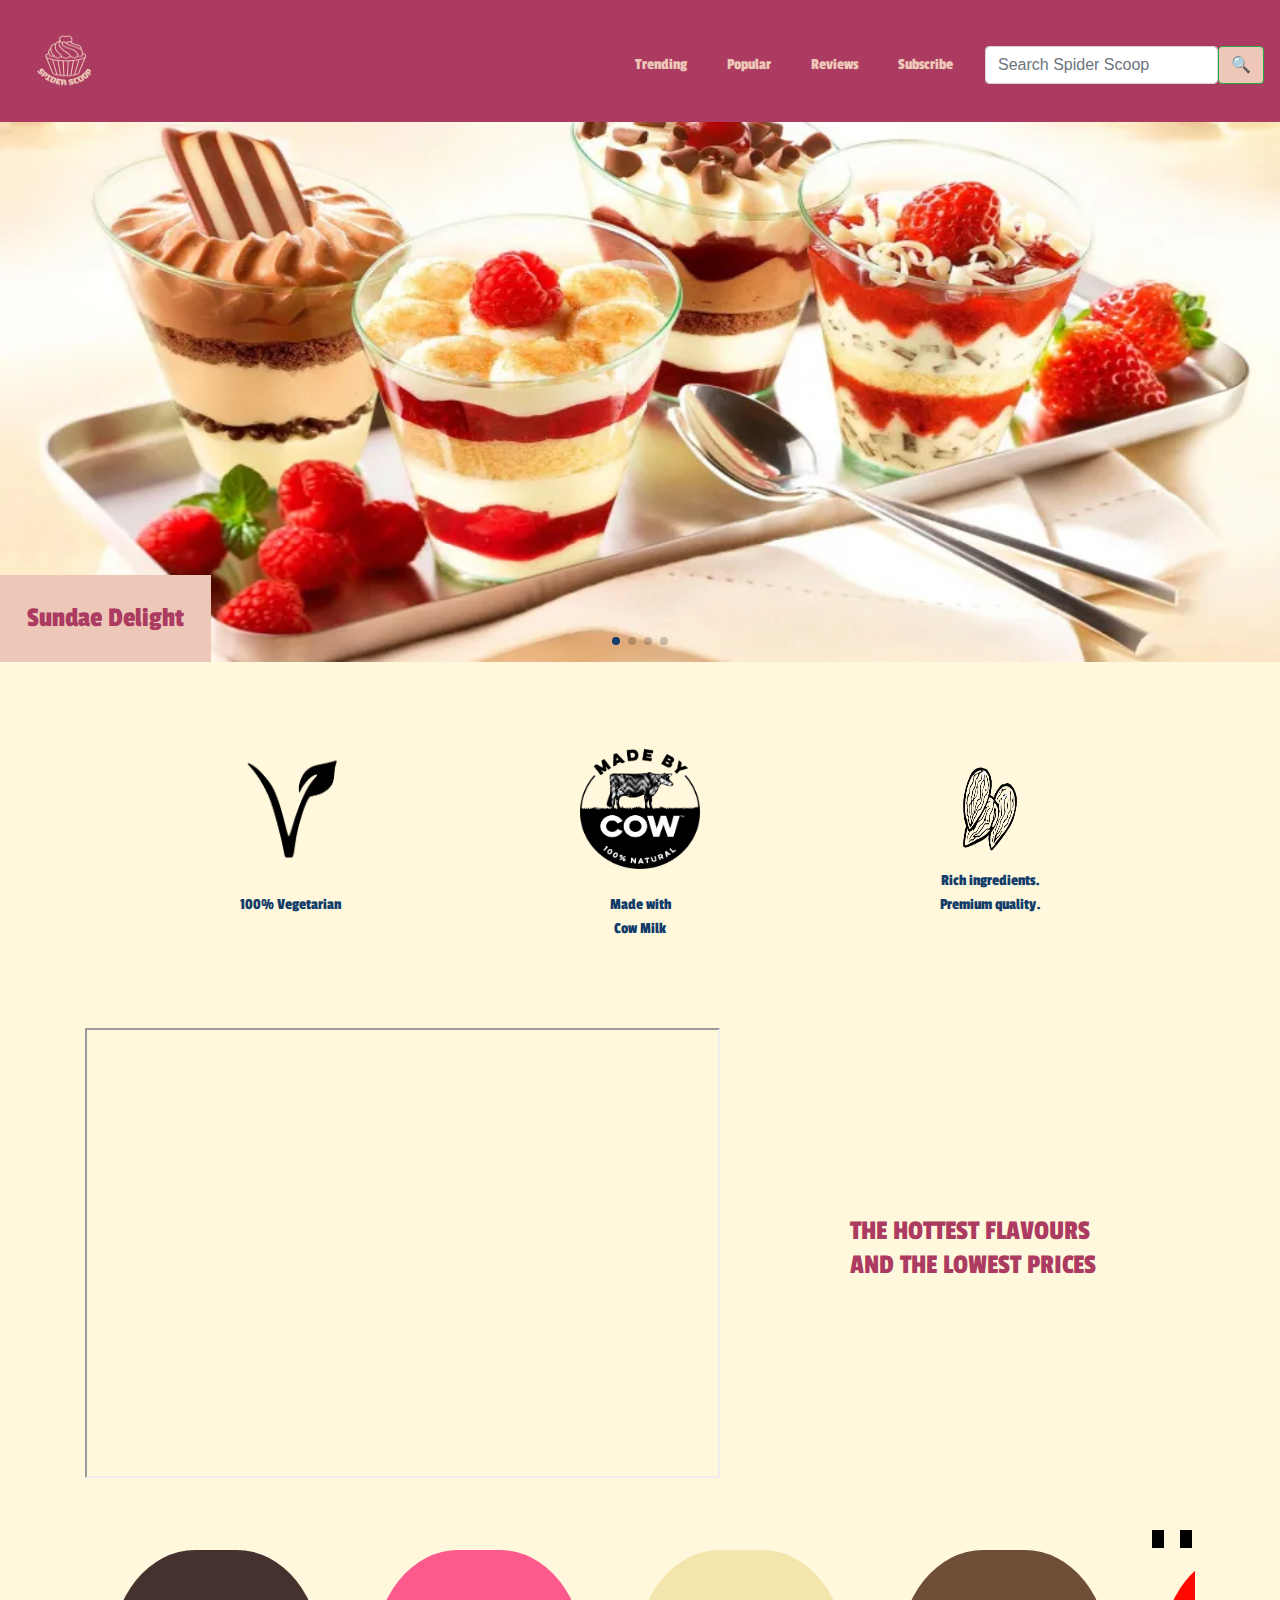
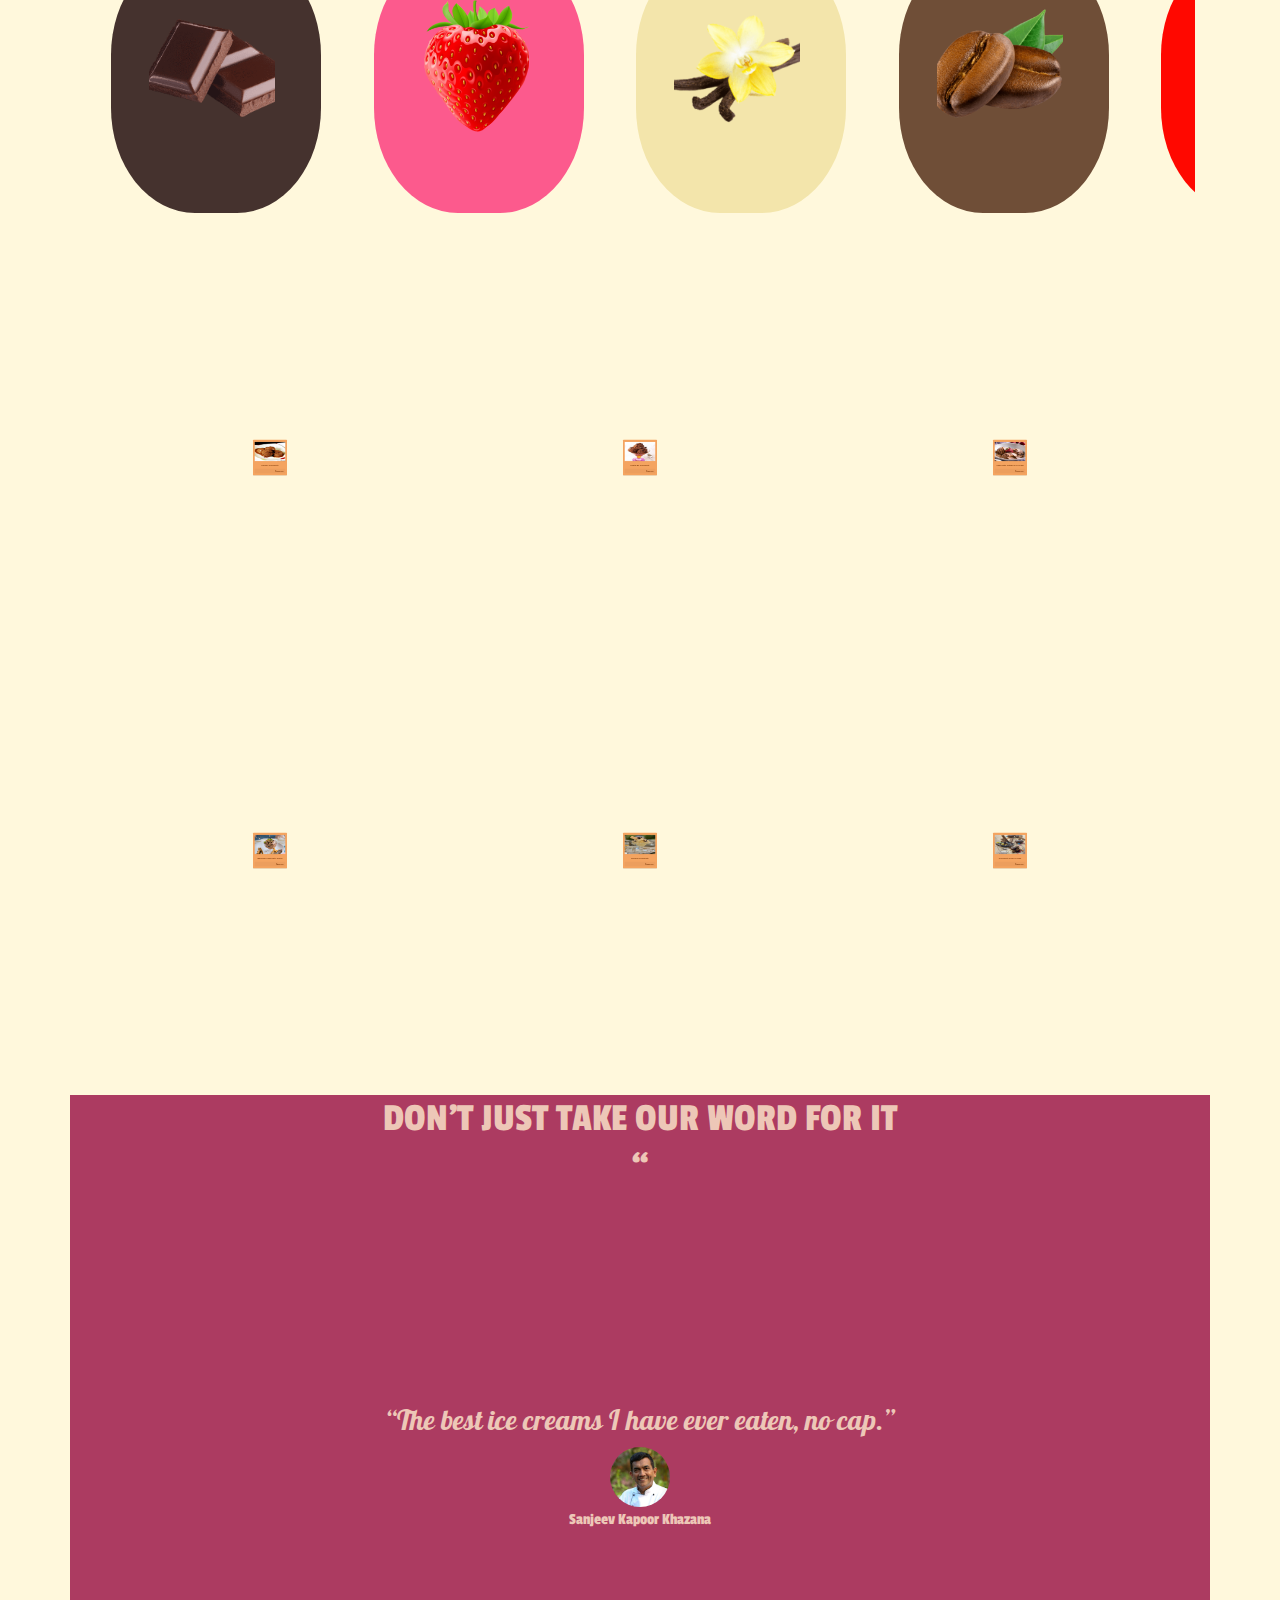
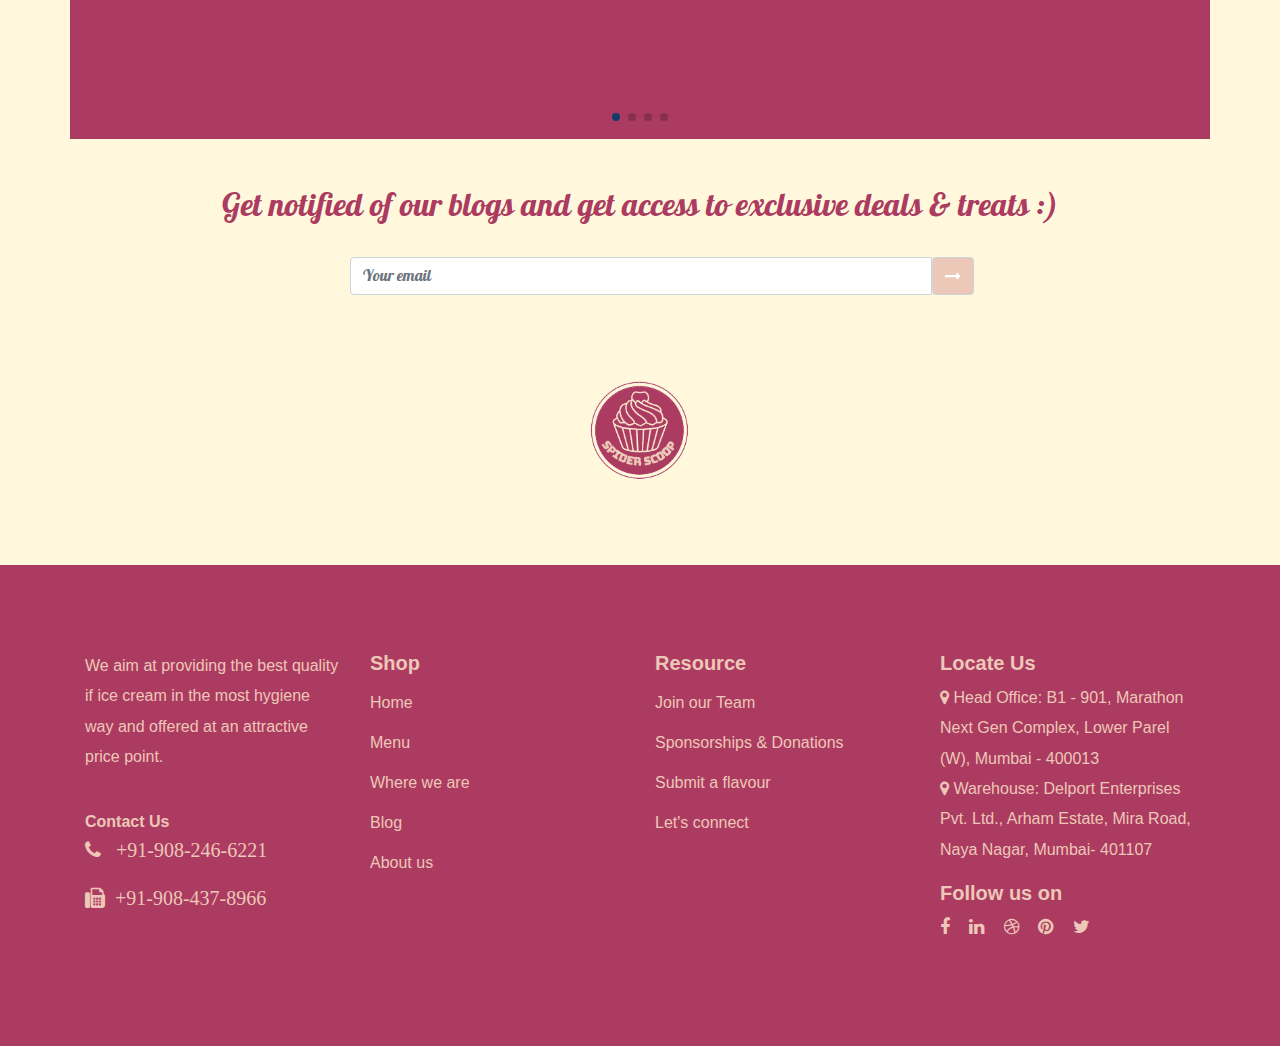
==== commit 449ae5c1: ":zap: Flavour and Contact Us page fixed" ====
--- a/index.html
+++ b/index.html
@@ -3,7 +3,7 @@
 <head>
 	<meta charset="utf-8">
 	<meta name="viewport" content="width=device-width, initial-scale=1">
-	<title>Ice cream</title>
+	<title>Spider Scoop</title>
 
 	<link rel="stylesheet" type="text/css" href="css/index.css">
 	<link rel="stylesheet" type="text/css" href="css/footer.css" />
@@ -105,23 +105,24 @@
 	justify-content: center; align-items: center;">
 		<div style="width: 100%; display: flex; justify-content: space-evenly; font-family: Passion One; color: #123C69;">
 			<div style="text-align: center;">
-				<img class="what-makes-us-special-image" src="what_makes_us_special_images/veg.png" /><br /><br />
+				<img class="what-makes-us-special-image" src="what_makes_us_special_images/veg.png" data-inviewport="scale-in" />
+				<br /><br />
 				100% Vegetarian
 			</div>
 			<div style="text-align: center;">
-				<img class="what-makes-us-special-image" src="what_makes_us_special_images/made_with_milk.png" /><br /><br />
+				<img class="what-makes-us-special-image" src="what_makes_us_special_images/made_with_milk.png" data-inviewport="scale-in" /><br /><br />
 				Made with<br />Cow Milk
 			</div>
 			<div style="text-align: center;">
-				<img class="what-makes-us-special-image" src="what_makes_us_special_images/made_with_rich_ingredients.png" /><br />
+				<img class="what-makes-us-special-image" src="what_makes_us_special_images/made_with_rich_ingredients.png" data-inviewport="scale-in" /><br />
 				Rich ingredients. <br />Premium quality.
 			</div>
 		</div>
 	</div>
 	<br /><br />
-	<div class="container video-section">
+	<div class="container video-section" data-inviewport="appear-left">
 		<div class="row">
-			<div class="col-md-7 col-sm-12" style="height: 50vh;">
+			<div id="video-section-left" class="col-md-7 col-sm-12" style="height: 50vh;">
 				<iframe style="width:100%; height:100%;"
 				src="https://www.youtube.com/embed/FZuIch-Eq1s?autoplay=0&mute=1">
 				</iframe>
@@ -132,7 +133,7 @@
 		</div>
 	</div>
 	<br /><br />
-	<div id="popular-section" class="container">
+	<div id="browse-section" class="container">
 		<div class="hs__wrapper">
 			<div class="hs__header">
 				<h2 class="hs__headline">
@@ -144,77 +145,68 @@
 						<div class="hs__item__image__wrapper">
 						<!--img.hs__item__image(src="https://source.unsplash.com/random/300×300/?album&sig"+[n]+[i], alt="")--><img class="hs__item__image" src="some_flavours_icons/chocolate_icon.png" alt="Unsplashed Random"/>
 						</div>
-						<div class="hs__item__description"><span class="hs__item__title">Chocolate</span></div>
 					</li>
 					<li class="hs__item">
 						<div class="hs__item__image__wrapper2">
 						<!--img.hs__item__image(src="https://source.unsplash.com/random/300×300/?album&sig"+[n]+[i], alt="")--><img class="hs__item__image2" src="some_flavours_icons/strawberry_icon.png" alt=""/>
 						</div>
-						<div class="hs__item__description"><span class="hs__item__title">Strawberry</span></div>
 					</li>
 					<li class="hs__item"> 
 						<div class="hs__item__image__wrapper3">
 						<!--img.hs__item__image(src="https://source.unsplash.com/random/300×300/?album&sig"+[n]+[i], alt="")--><img class="hs__item__image3" src="some_flavours_icons/vanilla_icon.png" alt=""/>
 						</div>
-						<div class="hs__item__description"><span class="hs__item__title">Vanilla</span></div>
 					</li>
 					<li class="hs__item"> 
 						<div class="hs__item__image__wrapper4">
 						<!--img.hs__item__image(src="https://source.unsplash.com/random/300×300/?album&sig"+[n]+[i], alt="")--><img class="hs__item__image4" src="some_flavours_icons/coffee_icon.png" alt=""/>
 						</div>
-						<div class="hs__item__description"><span class="hs__item__title">Coffee</span></div>
 					</li>
 					<li class="hs__item"> 
 						<div class="hs__item__image__wrapper5">
 						<!--img.hs__item__image(src="https://source.unsplash.com/random/300×300/?album&sig"+[n]+[i], alt="")--><img class="hs__item__image5" src="some_flavours_icons/apple_icon.png" alt=""/>
 						</div>
-						<div class="hs__item__description"><span class="hs__item__title">Apple</span></div>
 					</li>
 					<li class="hs__item"> 
 						<div class="hs__item__image__wrapper6">
 						<!--img.hs__item__image(src="https://source.unsplash.com/random/300×300/?album&sig"+[n]+[i], alt="")--><img class="hs__item__image6" src="some_flavours_icons/espresso_icon.png" alt=""/>
 						</div>
-						<div class="hs__item__description"><span class="hs__item__title">Espresso</span></div>
 					</li>
 					<li class="hs__item"> 
 						<div class="hs__item__image__wrapper7">
 						<!--img.hs__item__image(src="https://source.unsplash.com/random/300×300/?album&sig"+[n]+[i], alt="")--><img class="hs__item__image7" src="some_flavours_icons/mint_icon.png" alt=""/>
 						</div>
-						<div class="hs__item__description"><span class="hs__item__title">Mint</span></div>
 					</li>
 					<li class="hs__item"> 
 						<div class="hs__item__image__wrapper8">
 						<!--img.hs__item__image(src="https://source.unsplash.com/random/300×300/?album&sig"+[n]+[i], alt="")--><img class="hs__item__image8" src="some_flavours_icons/litchi_icon.png" alt=""/>
 						</div>
-						<div class="hs__item__description"><span class="hs__item__title">Litchi</span></div>
 					</li>
 					<li class="hs__item"> 
 						<div class="hs__item__image__wrapper9">
 						<!--img.hs__item__image(src="https://source.unsplash.com/random/300×300/?album&sig"+[n]+[i], alt="")--><img class="hs__item__image9" src="some_flavours_icons/coconut_icon.png" alt=""/>
 						</div>
-						<div class="hs__item__description"><span class="hs__item__title">Coconut</span></div>
 					</li>
 					<li class="hs__item"> 
 						<div class="hs__item__image__wrapper10">
 						<!--img.hs__item__image(src="https://source.unsplash.com/random/300×300/?album&sig"+[n]+[i], alt="")--><img class="hs__item__image10" src="some_flavours_icons/green_apple_icon.png" alt=""/>
 						</div>
-						<div class="hs__item__description"><span class="hs__item__title">Green Apple</span></div>
 					</li>
 					<li class="hs__item"> 
 						<div class="hs__item__image__wrapper11">
 						<!--img.hs__item__image(src="https://source.unsplash.com/random/300×300/?album&sig"+[n]+[i], alt="")--><img class="hs__item__image11" src="some_flavours_icons/hazelnut_icon.png" alt=""/>
 						</div>
-						<div class="hs__item__description"><span class="hs__item__title">Hazelnut</span></div>
 					</li>
 				</ul>
 			</div>
 		</div>
-		<div class="container text-center">
+		<br /><br />
+		<div id="popular-section" class="container text-center">
 			<div class="shell">
 			  <div class="container">
 			    <div class="row">
 			      <div class="col-md-4">
-			        <div class="wsk-cp-product" style="background-color: #F4A460; color: #8B4513">
+			        <div class="wsk-cp-product" style="background-color: #F4A460; color: #8B4513"
+			        data-inviewport="scale-in-fast">
 			          <div class="wsk-cp-img">
 			            <img id="some_flavours_items_image_1" src="some_flavours_items/chocolate/1.jpg" alt="Product" class="img-responsive"
 			            />
@@ -230,13 +222,14 @@
 			        </div>
 			      </div>
 			      <div class="col-md-4">
-			        <div class="wsk-cp-product" style="background-color: #F4A460; color: #8B4513">
+			        <div class="wsk-cp-product" style="background-color: #F4A460; color: #8B4513"
+			        data-inviewport="scale-in-fast">
 			          <div class="wsk-cp-img">
 		          	<img  id="some_flavours_items_image_2" src="some_flavours_items/chocolate/2.jpg" alt="Product" class="img-responsive"/>
 			          </div>
 			          <div class="wsk-cp-text">
 			            <div class="title-product">
-			              <h3 id="some_flavours_items_title_2">Death By Chocolate</h3>
+			              <h3 id="some_flavours_items_title_2" style="font-size: Pattaya;">Death By Chocolate</h3>
 			            </div>
 			            <div class="card-footer">
 			              <div class="wcf-right"><span class="price">₹750.000</span></div>
@@ -245,7 +238,8 @@
 			        </div>
 			      </div>
 			      <div class="col-md-4">
-			        <div class="wsk-cp-product" style="background-color: #F4A460; color: #8B4513">
+			        <div class="wsk-cp-product" style="background-color: #F4A460; color: #8B4513"
+			        data-inviewport="scale-in-fast">
 			          <div class="wsk-cp-img">
 			          	<img  id="some_flavours_items_image_3" src="some_flavours_items/chocolate/3.jpg" alt="Product" class="img-responsive" />
 			          </div>
@@ -260,7 +254,8 @@
 			        </div>
 			      </div>
 			      <div class="col-md-4">
-			        <div class="wsk-cp-product" style="background-color: #F4A460; color: #8B4513">
+			        <div class="wsk-cp-product" style="background-color: #F4A460; color: #8B4513"
+			        data-inviewport="scale-in-fast">
 			          <div class="wsk-cp-img">
 			            <img  id="some_flavours_items_image_4" src="some_flavours_items/chocolate/4.jpg" alt="Product" class="img-responsive" 
 />
@@ -276,7 +271,8 @@
 			        </div>
 			      </div>
 			      <div class="col-md-4">
-			        <div class="wsk-cp-product" style="background-color: #F4A460; color: #8B4513">
+			        <div class="wsk-cp-product" style="background-color: #F4A460; color: #8B4513"
+			        data-inviewport="scale-in-fast">
 			          <div class="wsk-cp-img">
 			          	<img  id="some_flavours_items_image_5" src="some_flavours_items/chocolate/5.jpg" alt="Product" class="img-responsive" />
 			          </div>
@@ -291,7 +287,8 @@
 			        </div>
 			      </div>
 			      <div class="col-md-4">
-			        <div class="wsk-cp-product" style="background-color: #F4A460; color: #8B4513">
+			        <div class="wsk-cp-product" style="background-color: #F4A460; color: #8B4513"
+			        data-inviewport="scale-in-fast">
 			          <div class="wsk-cp-img">
 			          	<img  id="some_flavours_items_image_6" src="some_flavours_items/chocolate/6.jpg" alt="Product" class="img-responsive" />
 			          </div>
@@ -309,6 +306,7 @@
 			</div>
 		</div>
 	</div>
+	<br /><br />
 	<div  id="reviews-section" class="container" style="background-color: #AC3B61;  font-family: Passion One; color: #EDC7B7">
 		<div style="text-align: center;">
 			<h1>
@@ -381,9 +379,9 @@
 			</div>
 		</div>
 	</div>
-		<div style="display: flex; justify-content: center; align-items: center; height: 30vh;">
-			<img src="Icons/paintlogo.png" style="height: 15vh; width: 15vh;"/>
-		</div>
+	<div style="display: flex; justify-content: center; align-items: center; height: 30vh;">
+		<img id="pageEndLogo" src="Icons/paintlogo.png" style="height: 15vh; width: 15vh;"/>
+	</div>
 	</div>
 	<footer style="background-color: #AC3B61;">
         <div class="container">
@@ -459,158 +457,6 @@
     </footer>
 
 </body>
-<script>
-	const swiper = new Swiper('.swiper', {
-		spaceBetween: 30,
-        effect: "fade",
-        lazyloading: true,
-        autoplay: {
-          delay: 2500,
-          disableOnInteraction: false,
-        },
-        navigation: {
-          nextEl: ".swiper-button-next",
-          prevEl: ".swiper-button-prev",
-        },
-        pagination: {
-          el: ".swiper-pagination",
-          clickable: true,
-        },
-	});
-	$(document).ready(function() {
-		$("#chocolate_flavour_button").click(function() {
-			$("#some_flavours_items_image_1").attr("src", "some_flavours_items/chocolate/1.jpg");
-			$("#some_flavours_items_image_2").attr("src", "some_flavours_items/chocolate/2.jpg");
-			$("#some_flavours_items_image_3").attr("src", "some_flavours_items/chocolate/3.jpg");
-			$("#some_flavours_items_image_4").attr("src", "some_flavours_items/chocolate/4.jpg");
-			$("#some_flavours_items_image_5").attr("src", "some_flavours_items/chocolate/5.jpg");
-			$("#some_flavours_items_image_6").attr("src", "some_flavours_items/chocolate/6.jpg");
-			$("#some_flavours_items_title_1").text('Double Chocolate');
-			$("#some_flavours_items_title_2").text('Death By Chocolate');
-			$("#some_flavours_items_title_3").text('Chocolate Gateau Ice Cream');
-			$("#some_flavours_items_title_4").text('Magnum Chocolate Truffle');
-			$("#some_flavours_items_title_5").text('Belgium Chocolate');
-			$("#some_flavours_items_title_6").text('Chocolate Semi Freddo');
-			$('.wsk-cp-product').css('background-color', 
-				'#F4A460');
-			$('.wsk-cp-product').css('color', 
-				'#8B4513');
-		});
-		$("#strawberry_flavour_button").click(function() {
-			$("#some_flavours_items_image_1").attr("src", "some_flavours_items/strawberry/1.jpg");
-			$("#some_flavours_items_image_2").attr("src", "some_flavours_items/strawberry/2.jpg");
-			$("#some_flavours_items_image_3").attr("src", "some_flavours_items/strawberry/3.jpg");
-			$("#some_flavours_items_image_4").attr("src", "some_flavours_items/strawberry/4.jpg");
-			$("#some_flavours_items_image_5").attr("src", "some_flavours_items/strawberry/5.jpg");
-			$("#some_flavours_items_image_6").attr("src", "some_flavours_items/strawberry/6.jpg");
-			$("#some_flavours_items_title_1").text('Strawberry Arctic Roll');
-			$("#some_flavours_items_title_2").text('Pink Dame blanche');
-			$("#some_flavours_items_title_3").text('Parfait');
-			$("#some_flavours_items_title_4").text('Strawberry Poire belle Hélène');
-			$("#some_flavours_items_title_5").text('Cream Bombe glacée');
-			$("#some_flavours_items_title_6").text('Berry Tin roof pie');
-			$('.wsk-cp-product').css('background-color', 
-				'#FF69B4');
-			$('.wsk-cp-product').css('color', 
-				'#FFC0CB');
-		});
-		$("#vanilla_flavour_button").click(function() {
-			$("#some_flavours_items_image_1").attr("src", "some_flavours_items/vanilla/1.jpg");
-			$("#some_flavours_items_image_2").attr("src", "some_flavours_items/vanilla/2.jpeg");
-			$("#some_flavours_items_image_3").attr("src", "some_flavours_items/vanilla/3.jpg");
-			$("#some_flavours_items_image_4").attr("src", "some_flavours_items/vanilla/4.jpg");
-			$("#some_flavours_items_image_5").attr("src", "some_flavours_items/vanilla/5.jpg");
-			$("#some_flavours_items_image_6").attr("src", "some_flavours_items/vanilla/6.jpg");
-			$("#some_flavours_items_title_1").text('Mocha Mud Pie');
-			$("#some_flavours_items_title_2").text('Caramel Creme');
-			$("#some_flavours_items_title_3").text('Vanilla Berry');
-			$("#some_flavours_items_title_4").text('Vanilla Flitz');
-			$("#some_flavours_items_title_5").text('Vanilla Fudge Swirl');
-			$("#some_flavours_items_title_6").text('Rum Raisin');
-			$('.wsk-cp-product').css('background-color', 
-				'#cd853f');
-			$('.wsk-cp-product').css('color', 
-				'#FFFDD0');
-		});
-		$("#coffee_flavour_button").click(function() {
-			$("#some_flavours_items_image_1").attr("src", "some_flavours_items/coffee/1.jpg");
-			$("#some_flavours_items_image_2").attr("src", "some_flavours_items/coffee/2.jpg");
-			$("#some_flavours_items_image_3").attr("src", "some_flavours_items/coffee/3.jpg");
-			$("#some_flavours_items_image_4").attr("src", "some_flavours_items/coffee/4.jpg");
-			$("#some_flavours_items_image_5").attr("src", "some_flavours_items/coffee/5.jpg");
-			$("#some_flavours_items_image_6").attr("src", "some_flavours_items/coffee/6.jpg");
-			$("#some_flavours_items_title_1").text('Coffee n Cookies');
-			$("#some_flavours_items_title_2").text('Coffee Cone');
-			$("#some_flavours_items_title_3").text('Coffee Chips');
-			$("#some_flavours_items_title_4").text('Coffee and Creme');
-			$("#some_flavours_items_title_5").text('Coffee Dough');
-			$("#some_flavours_items_title_6").text('Cocoa Cobbler');
-			$('.wsk-cp-product').css('background-color', 
-				'#8B4513');
-			$('.wsk-cp-product').css('color', 
-				'#FFFDD0');
-		});
-	});
-var instance = $(".hs__wrapper");
-  $.each( instance, function(key, value) {
-      
-    var arrows = $(instance[key]).find(".arrow"),
-        prevArrow = arrows.filter('.arrow-prev'),
-        nextArrow = arrows.filter('.arrow-next'),
-        box = $(instance[key]).find(".hs"), 
-        x = 0,
-        mx = 0,
-        maxScrollWidth = box[0].scrollWidth - (box[0].clientWidth / 2) - (box.width() / 2);
-
-    $(arrows).on('click', function() {
-        
-      if ($(this).hasClass("arrow-next")) {
-        x = ((box.width() / 2)) + box.scrollLeft() - 10;
-        box.animate({
-          scrollLeft: x,
-        })
-      } else {
-        x = ((box.width() / 2)) - box.scrollLeft() -10;
-        box.animate({
-          scrollLeft: -x,
-        })
-      }
-        
-    });
-      
-    $(box).on({
-      mousemove: function(e) {
-        var mx2 = e.pageX - this.offsetLeft;
-        if(mx) this.scrollLeft = this.sx + mx - mx2;
-      },
-      mousedown: function(e) {
-        this.sx = this.scrollLeft;
-        mx = e.pageX - this.offsetLeft;
-      },
-      scroll: function() {
-        toggleArrows();
-      }
-    });
-
-    $(document).on("mouseup", function(){
-      mx = 0;
-    });
-    
-    function toggleArrows() {
-      if(box.scrollLeft() > maxScrollWidth - 10) {
-          // disable next button when right end has reached 
-          nextArrow.addClass('disabled');
-        } else if(box.scrollLeft() < 10) {
-          // disable prev button when left end has reached 
-          prevArrow.addClass('disabled')
-        } else{
-          // both are enabled
-          nextArrow.removeClass('disabled');
-          prevArrow.removeClass('disabled');
-        }
-    }
-    
-  });
+<script src="js/index.js">
 </script>
-</html>
-
+</html>--- a/css/index.css
+++ b/css/index.css
@@ -10,6 +10,8 @@
   padding: 0;
 }
 
+
+/* Trending Carousel */
 
 .swiper-pagination-bullet-active {
   background-color: #123C69 !important;
@@ -35,6 +37,22 @@
   align-items: center;
 }
 
+@keyframes slideInFromLeft {
+  0% {
+    transform: translateX(-100%);
+  }
+  100% {
+    transform: translateX(0);
+  }
+}
+
+[data-inviewport="appear-left"] {
+}
+
+[data-inviewport="appear-left"].is-inViewport { 
+  animation: 1s ease-out 0s 1 slideInFromLeft;
+}
+
 @media (max-width: 767px) {
   #video-section-right {
     display: none;
@@ -46,6 +64,15 @@
 .what-makes-us-special-image {
   width: 120px;
   height: 120px;
+}
+
+[data-inviewport="scale-in"] {
+  transition: 1.5s;
+  transform: scale(0.1);
+}
+
+[data-inviewport="scale-in"].is-inViewport {
+  transform: scale(1);
 }
 
 @media (max-width: 532px) {
@@ -64,9 +91,16 @@
   }
 }
 
-
 /* Browse Flavours */
 
+[data-inviewport="scale-in-fast"] {
+  transition: 0.75s;
+  transform: scale(0.1);
+}
+
+[data-inviewport="scale-in-fast"].is-inViewport {
+  transform: scale(1);
+}
 
 .flavour-image {
   height: 120px;
@@ -94,9 +128,6 @@
   }
 }
 
-.shell{
-  padding:80px 0;
-}
 .wsk-cp-product{
   background:#fff;
   padding:15px;
@@ -105,6 +136,7 @@
   position:relative;
   margin:20px auto;
 }
+
 .wsk-cp-img {
   position:absolute;
   top:5px;
@@ -148,7 +180,7 @@
 .wsk-cp-text .description-prod p{
   margin:0;
 }
-/* Truncate */
+
 .wsk-cp-text .description-prod {
   text-align:center;
   width: 100%;
@@ -276,12 +308,13 @@
 
 /* Flavour Icons */
 
- ::-webkit-scrollbar {
+::-webkit-scrollbar {
   /* Webkit */
-   width: 0;
-   height: 0;
-}
- .hs {
+  width: 0;
+  height: 0;
+}
+
+.hs {
    display: flex;
    overflow-x: scroll;
    justify-content: space-between;
@@ -331,7 +364,6 @@
    flex-grow: 1;
    flex-shrink: 0;
    flex-basis: calc(100% / 4 - (10px * 2) - (20px / 4));
-   margin: 10px;
    display: flex;
    justify-content: center;
    align-items: center;
@@ -364,11 +396,11 @@
 
  .hs__item__image__wrapper {
    position: relative;
-   width: 90%;
+   width: 80%;
    height: 0;
    padding-bottom: 100%;
    background-color: #45322E;
-   border-radius: 50%;
+   border-radius: 40%;
    display: inline-block;
 
 }
@@ -434,21 +466,21 @@
 STRAWBERRY */
 .hs__item__image__wrapper2 {
   position: relative;
-  width: 90%;
+  width: 80%;
   height: 0;
   padding-bottom: 100%;
   background-color: #fc5a8d;
-  border-radius: 50%;
+  border-radius: 40%;
   display: inline-block;
 
 }
  .hs__item__image2 {
    pointer-events: none;
    position: absolute;
-   margin-left: 18%;
-   margin-top: 18%;
-   width: 60%;
-   height: 60%;
+   margin-left: 24%;
+   margin-top: 24%;
+   width: 50%;
+   height: 50%;
    object-fit: cover;
    align-items: center;
    
@@ -460,11 +492,11 @@
 /* VANILLA */
 .hs__item__image__wrapper3 {
   position: relative;
-  width: 90%;
+  width: 80%;
   height: 0;
   padding-bottom: 100%;
   background-color: #F3E5AB;
-  border-radius: 50%;
+  border-radius: 40%;
   display: inline-block;
 
 }
@@ -486,11 +518,11 @@
 /* COFFE */
 .hs__item__image__wrapper4 {
   position: relative;
-  width: 90%;
+  width: 80%;
   height: 0;
   padding-bottom: 100%;
   background-color: #6F4E37;
-  border-radius: 50%;
+  border-radius: 40%;
   display: inline-block;
 
 }
@@ -512,11 +544,11 @@
 /* APPLE  */
 .hs__item__image__wrapper5 {
   position: relative;
-  width: 90%;
+  width: 80%;
   height: 0;
   padding-bottom: 100%;
   background-color: #FF0800;
-  border-radius: 50%;
+  border-radius: 40%;
   display: inline-block;
 
 }
@@ -538,11 +570,11 @@
 /* ESPRESSO */
 .hs__item__image__wrapper6 {
   position: relative;
-  width: 90%;
+  width: 80%;
   height: 0;
   padding-bottom: 100%;
   background-color:  #3C2218;
-  border-radius: 50%;
+  border-radius: 40%;
   display: inline-block;
 
 }
@@ -565,11 +597,11 @@
 MINT */
 .hs__item__image__wrapper7 {
   position: relative;
-  width: 90%;
+  width: 80%;
   height: 0;
   padding-bottom: 100%;
   background-color: #3EB489;
-  border-radius: 50%;
+  border-radius: 40%;
   display: inline-block;
 
 }
@@ -591,11 +623,11 @@
 /* LITCHI */
 .hs__item__image__wrapper8 {
   position: relative;
-  width: 90%;
+  width: 80%;
   height: 0;
   padding-bottom: 100%;
   background-color: #Dc5349;
-  border-radius: 50%;
+  border-radius: 40%;
   display: inline-block;
 
 }
@@ -618,11 +650,11 @@
 /* COCONUT */
 .hs__item__image__wrapper9 {
   position: relative;
-  width: 90%;
+  width: 80%;
   height: 0;
   padding-bottom: 100%;
   background-color: #965a3e;
-  border-radius: 50%;
+  border-radius: 40%;
   display: inline-block;
 
 }
@@ -645,11 +677,11 @@
 /* GREEN APPLE */
 .hs__item__image__wrapper10 {
   position: relative;
-  width: 90%;
+  width: 80%;
   height: 0;
   padding-bottom: 100%;
   background-color:#8db600;
-  border-radius: 50%;
+  border-radius: 40%;
   display: inline-block;
 
 }
@@ -672,11 +704,11 @@
 
 .hs__item__image__wrapper11 {
   position: relative;
-  width: 90%;
+  width: 80%;
   height: 0;
   padding-bottom: 100%;
   background-color: #ae9f80;
-  border-radius: 50%;
+  border-radius: 40%;
    display: inline-block;
 }
 .hs__item__image__wrapper11:hover {
@@ -692,18 +724,28 @@
    height: 60%;
    object-fit: cover;
    align-items: center;
-}
-
-
-
-
-
-
-
-
-
-
-
-
-
-
+ }
+.nav-item:hover {
+    background-color: white;
+}
+
+#pageEndLogo:hover {
+  transition-duration: 1s;
+  transform: scale(1.2);
+  position:initial;
+  z-index:1;
+}
+
+
+
+
+
+
+
+
+
+
+
+
+
+
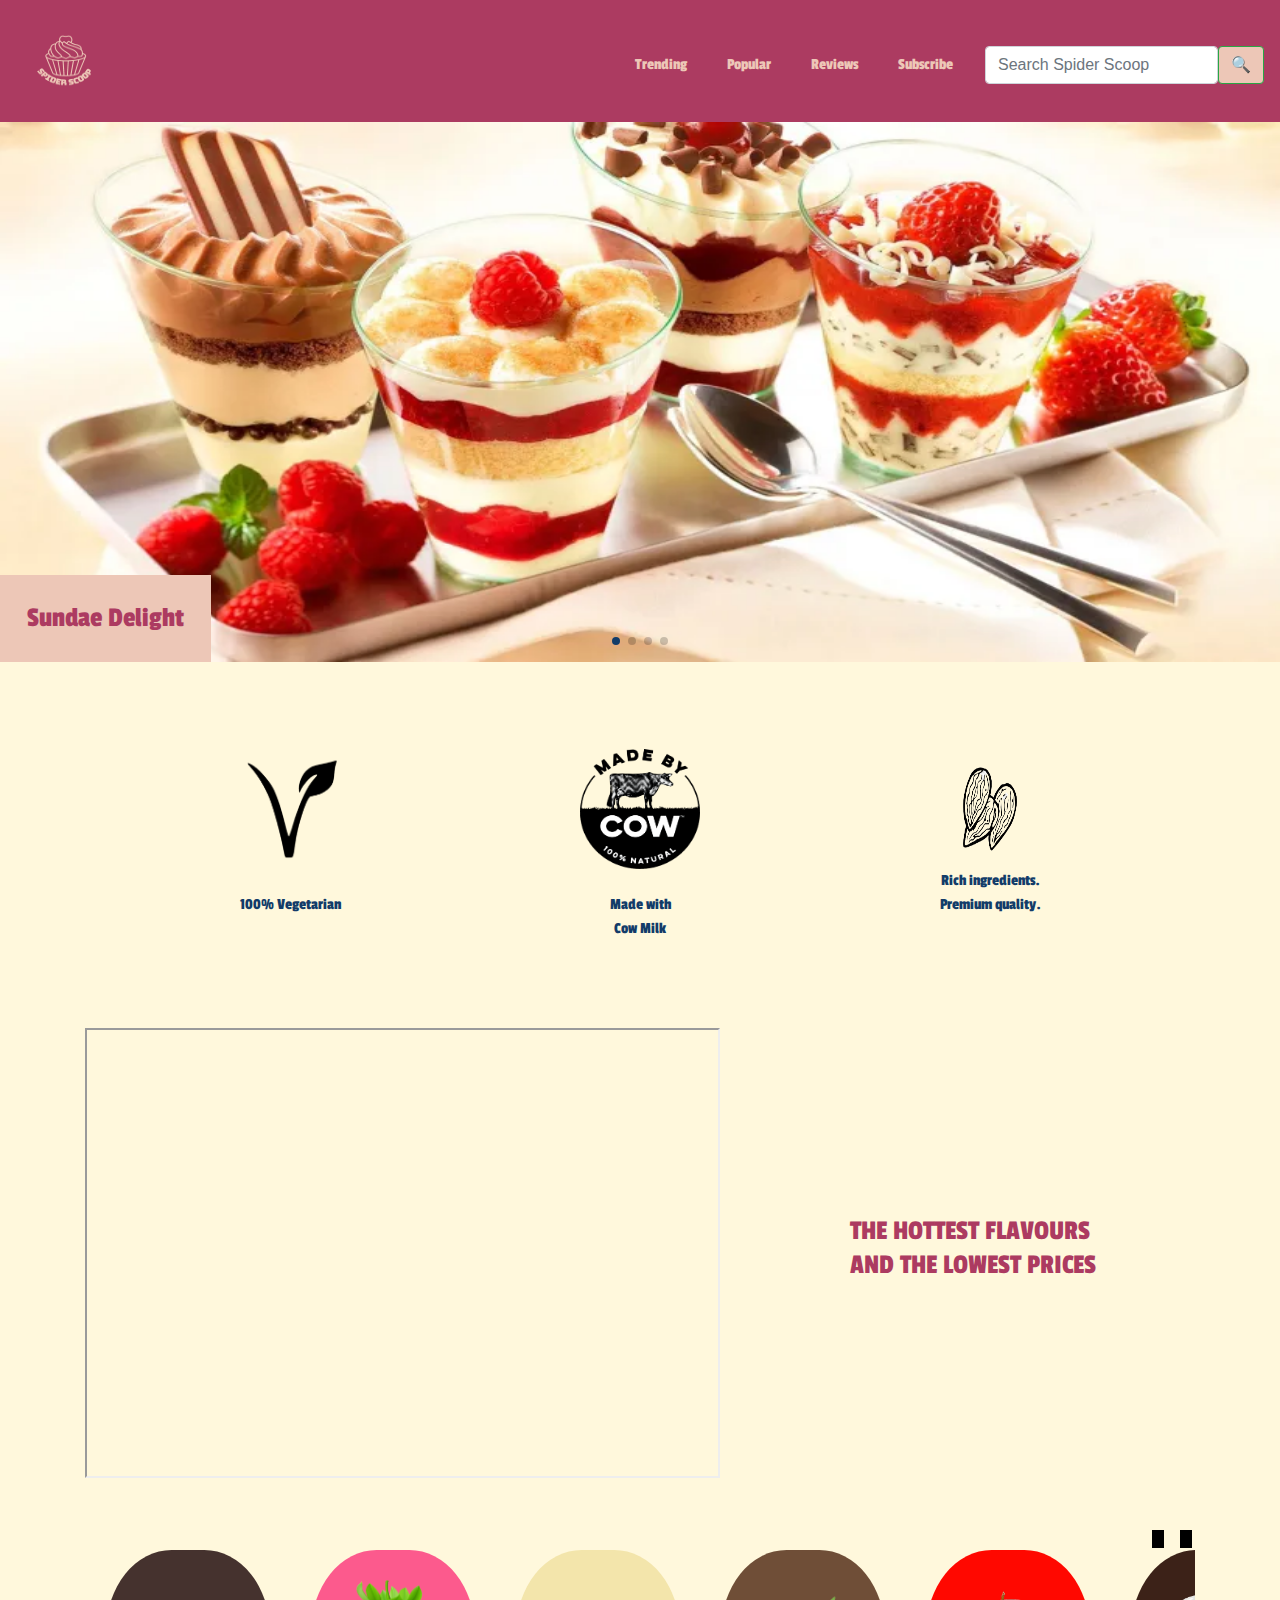
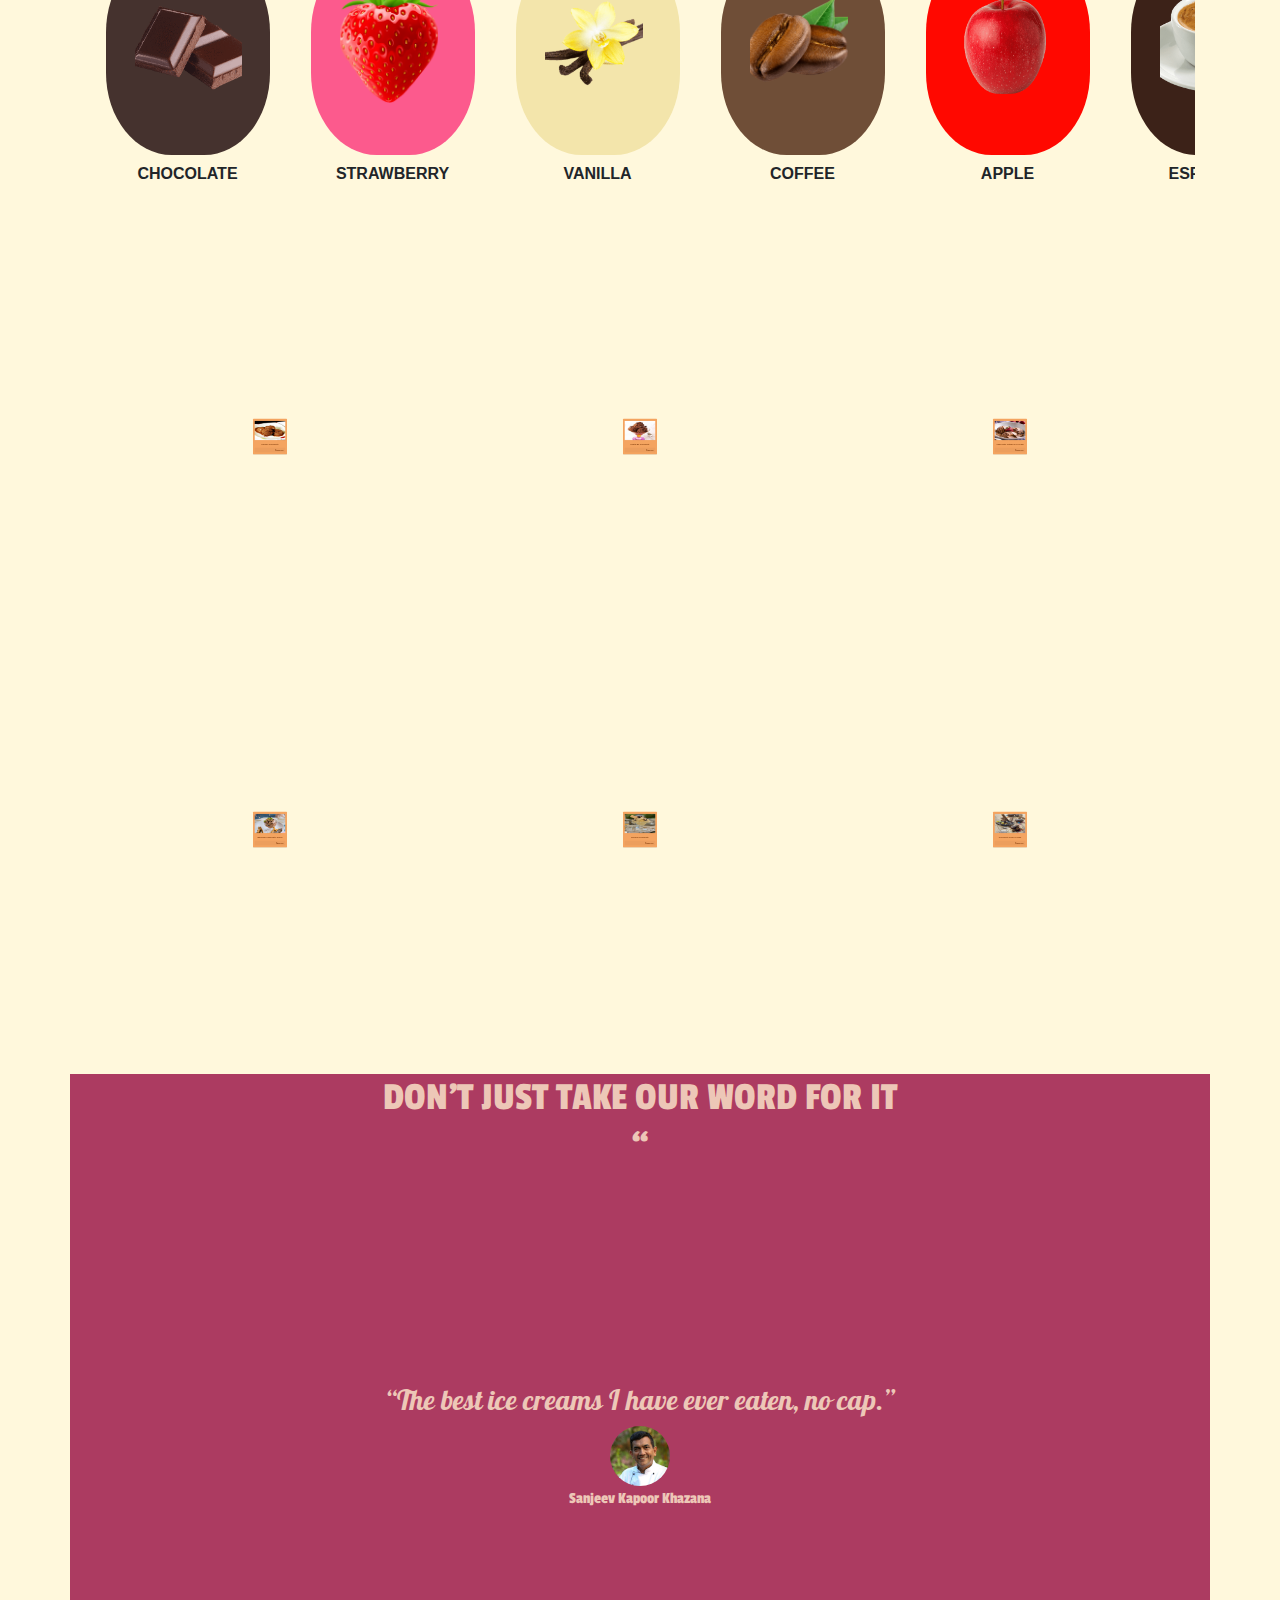
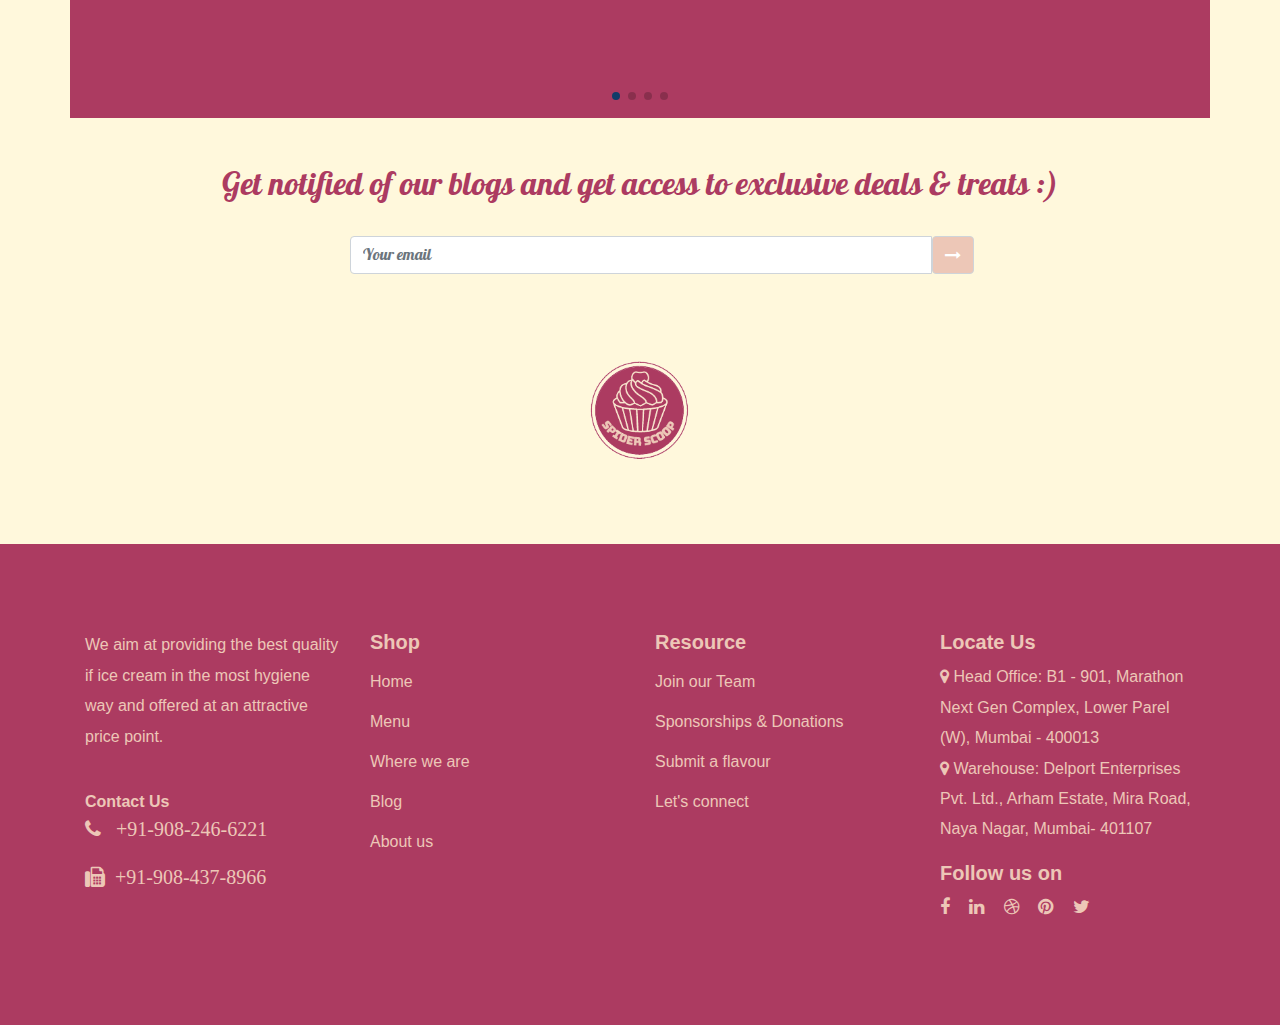
==== commit 034afa48: ":art: Flavoured check" ====
--- a/index.html
+++ b/index.html
@@ -4,7 +4,9 @@
 	<meta charset="utf-8">
 	<meta name="viewport" content="width=device-width, initial-scale=1">
 	<title>Spider Scoop</title>
-
+	<link rel = "icon" href = 
+	"./Icons/logo.png"
+			type = "image/x-icon">
 	<link rel="stylesheet" type="text/css" href="css/index.css">
 	<link rel="stylesheet" type="text/css" href="css/footer.css" />
 
@@ -141,61 +143,79 @@
 				<div class="hs__arrows"><a class="arrow disabled arrow-prev"></a><a class="arrow arrow-next"></a></div>
 				</div>
 				<ul class="hs">
-					<li class="hs__item"> 
+			
+					<li class="hs__item"> 
+					
 						<div class="hs__item__image__wrapper">
+						
+						
 						<!--img.hs__item__image(src="https://source.unsplash.com/random/300×300/?album&sig"+[n]+[i], alt="")--><img class="hs__item__image" src="some_flavours_icons/chocolate_icon.png" alt="Unsplashed Random"/>
-						</div>
-					</li>
+
+						</div>
+						<b style="padding: 3.2%;"> CHOCOLATE</b>
+					</li>
+				
 					<li class="hs__item">
 						<div class="hs__item__image__wrapper2">
 						<!--img.hs__item__image(src="https://source.unsplash.com/random/300×300/?album&sig"+[n]+[i], alt="")--><img class="hs__item__image2" src="some_flavours_icons/strawberry_icon.png" alt=""/>
 						</div>
+						<b style="padding: 3.2%;">STRAWBERRY</b>
 					</li>
 					<li class="hs__item"> 
 						<div class="hs__item__image__wrapper3">
 						<!--img.hs__item__image(src="https://source.unsplash.com/random/300×300/?album&sig"+[n]+[i], alt="")--><img class="hs__item__image3" src="some_flavours_icons/vanilla_icon.png" alt=""/>
 						</div>
+						<b style="padding: 3.2%;">VANILLA</b>
 					</li>
 					<li class="hs__item"> 
 						<div class="hs__item__image__wrapper4">
 						<!--img.hs__item__image(src="https://source.unsplash.com/random/300×300/?album&sig"+[n]+[i], alt="")--><img class="hs__item__image4" src="some_flavours_icons/coffee_icon.png" alt=""/>
 						</div>
+						<b style="padding: 3.2%;"> COFFEE</b>
 					</li>
 					<li class="hs__item"> 
 						<div class="hs__item__image__wrapper5">
 						<!--img.hs__item__image(src="https://source.unsplash.com/random/300×300/?album&sig"+[n]+[i], alt="")--><img class="hs__item__image5" src="some_flavours_icons/apple_icon.png" alt=""/>
 						</div>
+						<b style="padding: 3.2%;">APPLE</b>
 					</li>
 					<li class="hs__item"> 
 						<div class="hs__item__image__wrapper6">
 						<!--img.hs__item__image(src="https://source.unsplash.com/random/300×300/?album&sig"+[n]+[i], alt="")--><img class="hs__item__image6" src="some_flavours_icons/espresso_icon.png" alt=""/>
 						</div>
+						<b style="padding: 3.2%;">ESPRESSO</b>
 					</li>
 					<li class="hs__item"> 
 						<div class="hs__item__image__wrapper7">
 						<!--img.hs__item__image(src="https://source.unsplash.com/random/300×300/?album&sig"+[n]+[i], alt="")--><img class="hs__item__image7" src="some_flavours_icons/mint_icon.png" alt=""/>
 						</div>
+						<b style="padding: 3.2%;">MINT</b>
 					</li>
 					<li class="hs__item"> 
 						<div class="hs__item__image__wrapper8">
 						<!--img.hs__item__image(src="https://source.unsplash.com/random/300×300/?album&sig"+[n]+[i], alt="")--><img class="hs__item__image8" src="some_flavours_icons/litchi_icon.png" alt=""/>
 						</div>
+						<b style="padding: 3.2%;">LITCHI</b>
 					</li>
 					<li class="hs__item"> 
 						<div class="hs__item__image__wrapper9">
 						<!--img.hs__item__image(src="https://source.unsplash.com/random/300×300/?album&sig"+[n]+[i], alt="")--><img class="hs__item__image9" src="some_flavours_icons/coconut_icon.png" alt=""/>
 						</div>
+						<b style="padding: 3.2%;">COCONUT</b>
 					</li>
 					<li class="hs__item"> 
 						<div class="hs__item__image__wrapper10">
 						<!--img.hs__item__image(src="https://source.unsplash.com/random/300×300/?album&sig"+[n]+[i], alt="")--><img class="hs__item__image10" src="some_flavours_icons/green_apple_icon.png" alt=""/>
 						</div>
+						<b style="padding: 3.2%;">GREEN APPLE</b>
 					</li>
 					<li class="hs__item"> 
 						<div class="hs__item__image__wrapper11">
 						<!--img.hs__item__image(src="https://source.unsplash.com/random/300×300/?album&sig"+[n]+[i], alt="")--><img class="hs__item__image11" src="some_flavours_icons/hazelnut_icon.png" alt=""/>
 						</div>
-					</li>
+						<b style="padding: 3.2%;">HAZLENUT</b>				
+					</li>
+
 				</ul>
 			</div>
 		</div>
--- a/css/index.css
+++ b/css/index.css
@@ -363,7 +363,7 @@
  .hs__item {
    flex-grow: 1;
    flex-shrink: 0;
-   flex-basis: calc(100% / 4 - (10px * 2) - (20px / 4));
+   flex-basis: calc(100% / 5 - (10px * 2) - (20px / 4));
    display: flex;
    justify-content: center;
    align-items: center;
@@ -412,8 +412,8 @@
     position: absolute;
     margin-left: 18%;
     margin-top: 18%;
-    width: 60%;
-    height: 60%;
+    width: 65%;
+    height: 65%;
     object-fit: cover;
     align-items: center; 
     overflow: hidden; 
@@ -477,10 +477,10 @@
  .hs__item__image2 {
    pointer-events: none;
    position: absolute;
-   margin-left: 24%;
-   margin-top: 24%;
-   width: 50%;
-   height: 50%;
+   margin-left: 18%;
+   margin-top: 18%;
+   width: 60%;
+   height: 60%;
    object-fit: cover;
    align-items: center;
    
@@ -737,15 +737,56 @@
 }
 
 
-
-
-
-
-
-
-
-
-
-
-
-
+.fade-in {
+  animation: fadeIn ease 10s;
+  -webkit-animation: fadeIn ease 10s;
+  -moz-animation: fadeIn ease 10s;
+  -o-animation: fadeIn ease 10s;
+  -ms-animation: fadeIn ease 10s;
+}
+@keyframes fadeIn {
+  0% {
+    opacity:0;
+  }
+  100% {
+    opacity:1;
+  }
+}
+
+@-moz-keyframes fadeIn {
+  0% {
+    opacity:0;
+  }
+  100% {
+    opacity:1;
+  }
+}
+
+@-webkit-keyframes fadeIn {
+  0% {
+    opacity:0;
+  }
+  100% {
+    opacity:1;
+  }
+}
+
+@-o-keyframes fadeIn {
+  0% {
+    opacity:0;
+  }
+  100% {
+    opacity:1;
+  }
+}
+
+@-ms-keyframes fadeIn {
+  0% {
+    opacity:0;
+  }
+  100% {
+    opacity:1;
+}
+}
+
+
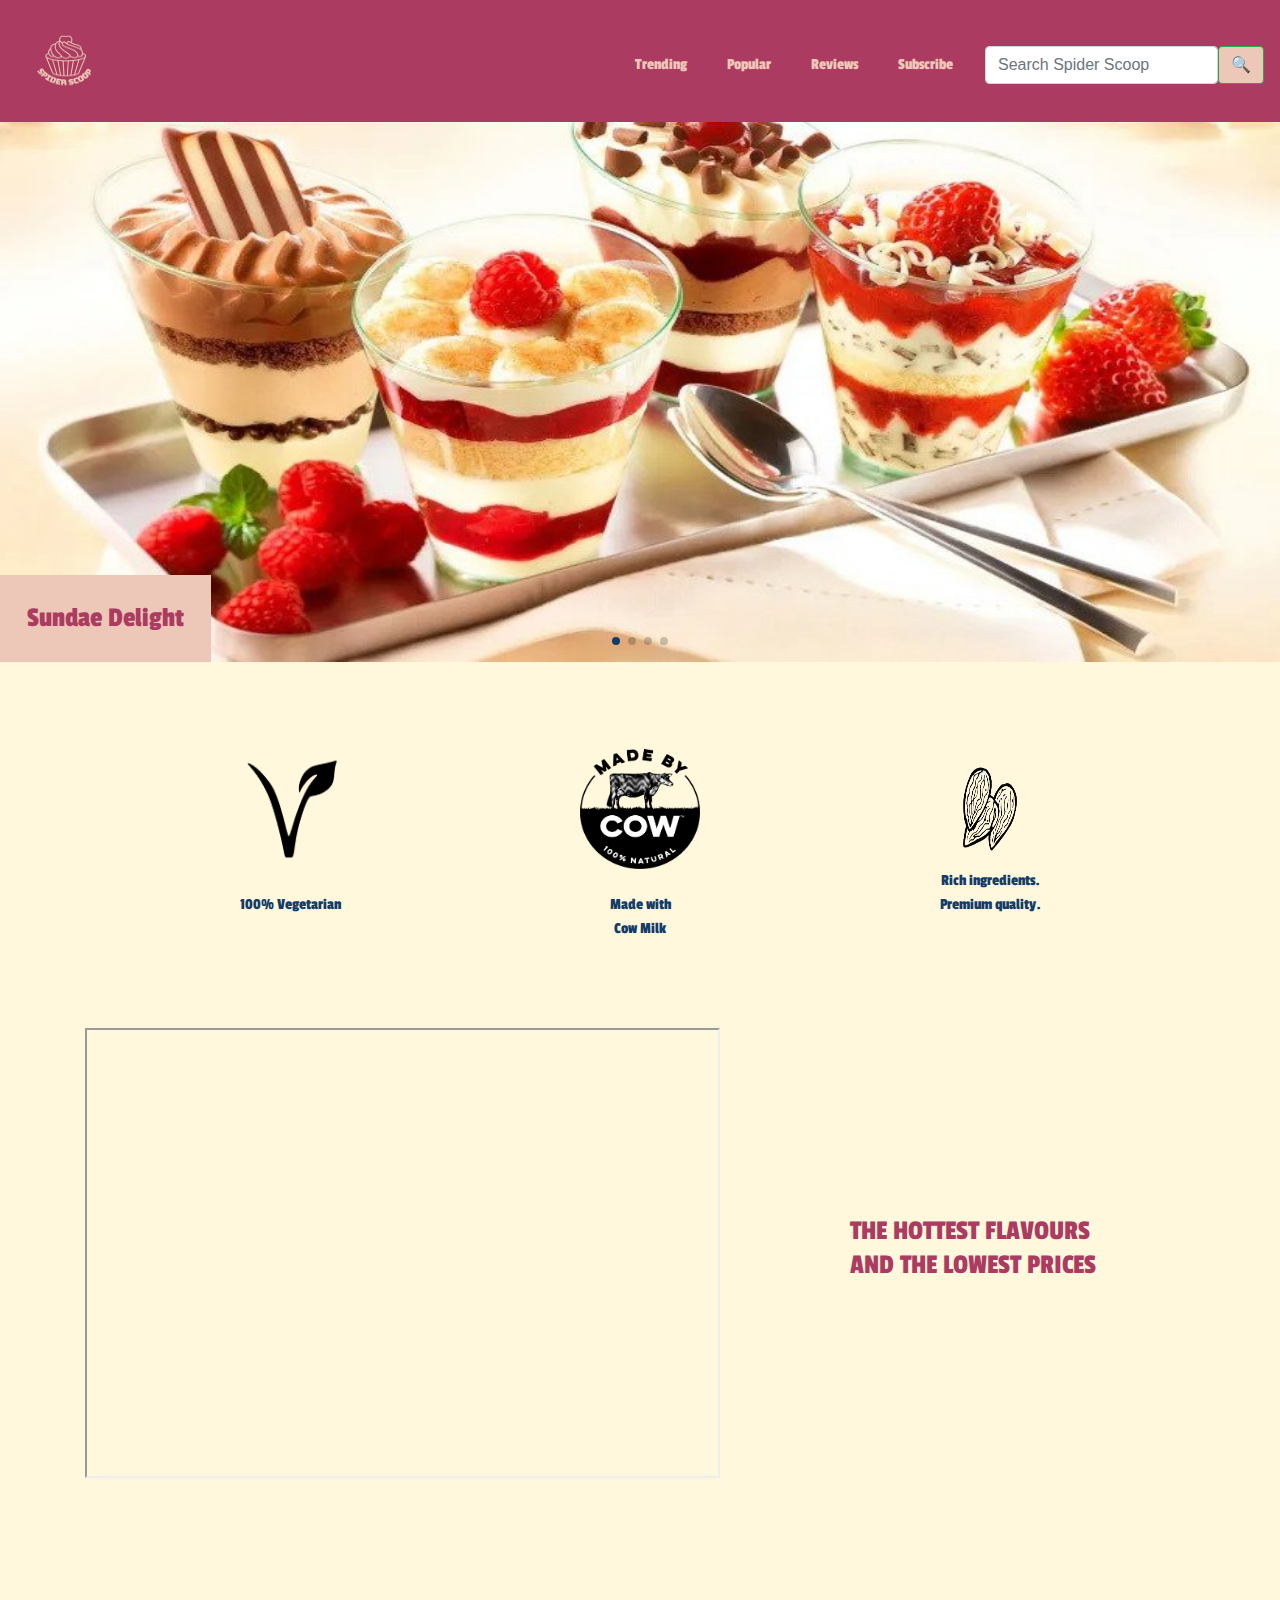
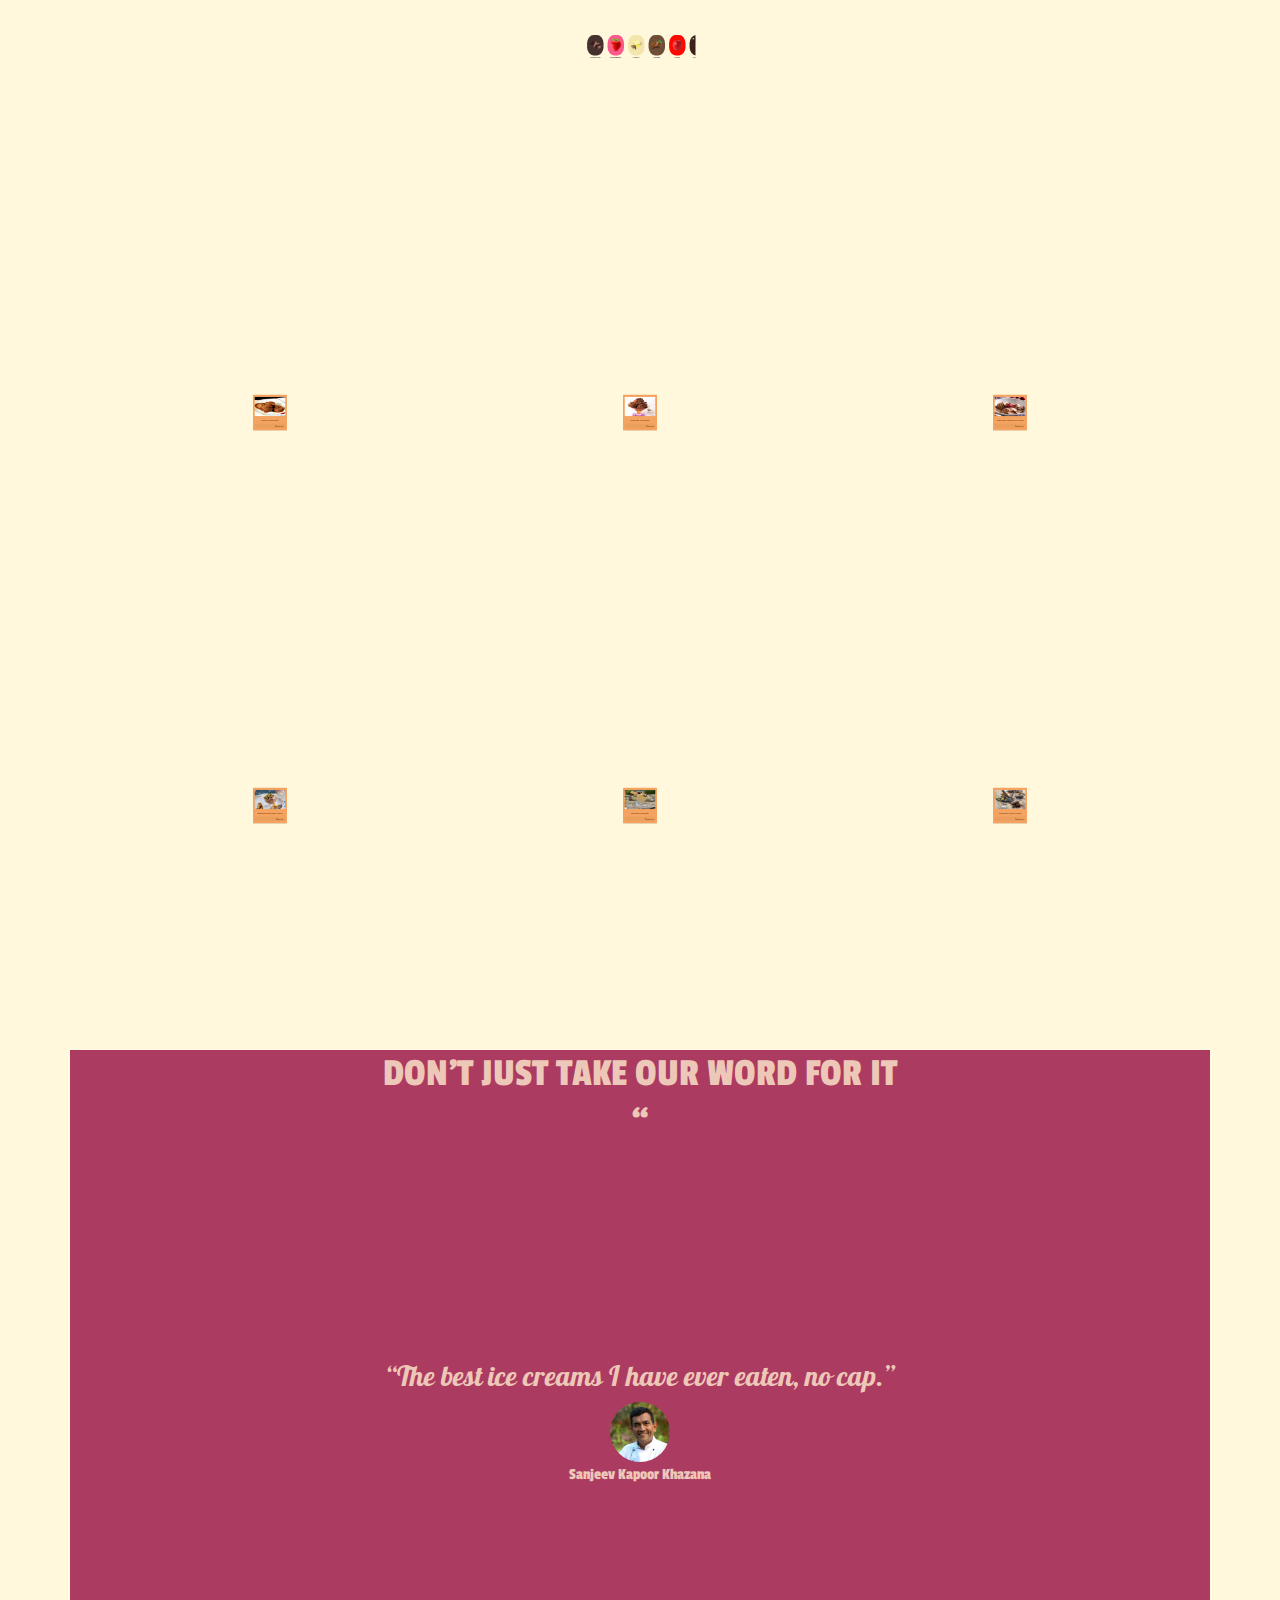
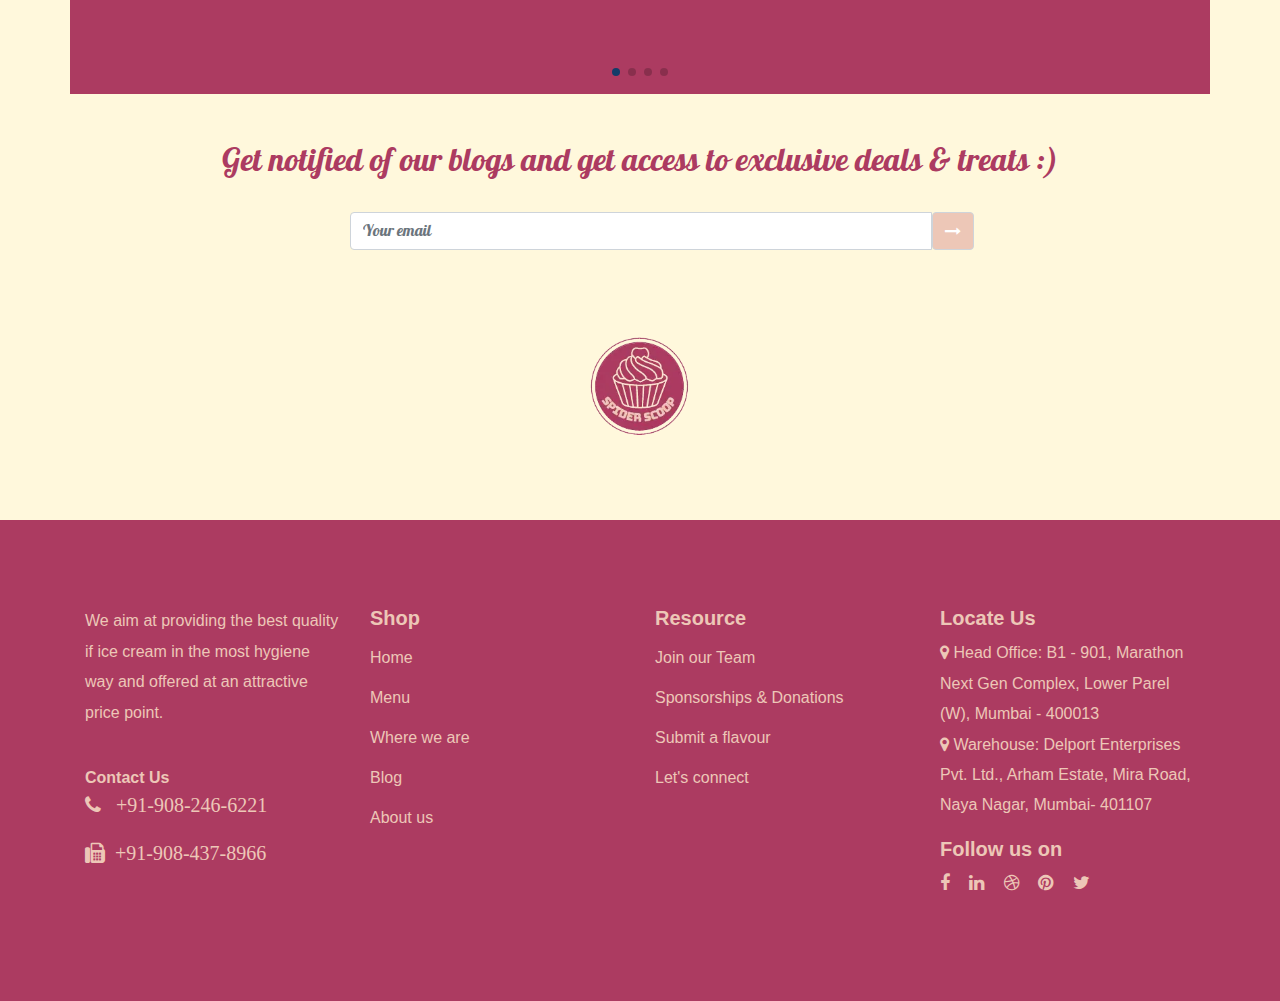
==== commit 86c97839: "Images" ====
--- a/index.html
+++ b/index.html
@@ -36,7 +36,8 @@
 	<!-- Navbar -->
 	<nav class="navbar navbar-expand-lg navbar-light w-100 pt-3" 
 	style="z-index: 2; background-color: #AC3B61;">
-		<h1 style="color: #EDC7B7; font-family: Passion One;"><img src="Icons/logo.png" width="100" height="90" />
+		<h1 style="color: #EDC7B7; font-family: Passion One;">
+			<img src="Icons/logo.png" width="100" height="90" />
 		</h1>
 		<button class="navbar-toggler" type="button" data-toggle="collapse" data-target="#navbarSupportedContent" aria-controls="navbarSupportedContent" aria-expanded="false" aria-label="Toggle navigation">
 			<span class="navbar-toggler-icon"></span>
@@ -66,33 +67,44 @@
 			</form>
 		</div>
 	</nav>
-	<!-- <div style="height: 10vh; text-align: center; padding-top: 3vh;">
-		<h1 style="font-family: Passion One; color: #AC3B61;">
-			<strong>Our Coolest Scoops</strong>
-		</h1>
-	</div> -->
 	<div class="swiper">
 		<div id="trending-section" class="swiper-wrapper" style="height: 60vh;">
 			<div class="swiper-slide">
-				<img src="Carousel_Trending_Ice_creams/Image 1.webp" style="width:100%; height:100%;"/>
+				<picture>
+					<source srcSet="Carousel_Trending_Ice_creams/Image 1.avif" type="image/avif" style="width:100%; height:100%;"/>
+					<source srcSet="Carousel_Trending_Ice_creams/Image 1.webp" type="image/webp" style="width:100%; height:100%;"/>
+					<img src="Carousel_Trending_Ice_creams/Image 1.jpg" style="width:100%; height:100%;"/>
+				</picture>
 				<figcaption style="font-family: Passion One;">
 					<h3>Sundae Delight</h3>
 				</figcaption>
 			</div>
 			<div class="swiper-slide">
-				<img src="Carousel_Trending_Ice_creams/Image 2.jpg" style="width:100%; height:100%;"/>
+				<picture>
+					<source srcSet="Carousel_Trending_Ice_creams/Image 2.avif" type="image/avif" style="width:100%; height:100%;"/>
+					<source srcSet="Carousel_Trending_Ice_creams/Image 2.webp" type="image/webp" style="width:100%; height:100%;"/>
+					<img src="Carousel_Trending_Ice_creams/Image 2.jpg" style="width:100%; height:100%;"/>
+				</picture>
 				<figcaption style="font-family: Passion One;">
 					<h3>Kidz Kone</h3>
 				</figcaption>
 			</div>
 			<div class="swiper-slide">
-				<img src="Carousel_Trending_Ice_creams/Image 3.webp" style="width:100%; height:100%;"/>
+				<picture>
+					<source srcSet="Carousel_Trending_Ice_creams/Image 3.avif" type="image/avif" style="width:100%; height:100%;"/>
+					<source srcSet="Carousel_Trending_Ice_creams/Image 3.webp" type="image/webp" style="width:100%; height:100%;"/>
+					<img src="Carousel_Trending_Ice_creams/Image 3.jpg" style="width:100%; height:100%;"/>
+				</picture>
 				<figcaption style="font-family: Passion One;">
 					<h3>Choco Sandwhich</h3>
 				</figcaption>
 			</div>
 			<div class="swiper-slide">
-				<img src="Carousel_Trending_Ice_creams/Image 4.jpg" style="width:100%; height:100%;"/>
+				<picture>
+					<source srcSet="Carousel_Trending_Ice_creams/Image 4.avif" type="image/avif" style="width:100%; height:100%;"/>
+					<source srcSet="Carousel_Trending_Ice_creams/Image 4.webp" type="image/webp" style="width:100%; height:100%;"/>
+					<img src="Carousel_Trending_Ice_creams/Image 4.jpg" style="width:100%; height:100%;"/>
+				</picture>
 				<figcaption style="font-family: Passion One;">
 					<h3>Sweet Cup</h3>
 				</figcaption>
@@ -107,16 +119,26 @@
 	justify-content: center; align-items: center;">
 		<div style="width: 100%; display: flex; justify-content: space-evenly; font-family: Passion One; color: #123C69;">
 			<div style="text-align: center;">
-				<img class="what-makes-us-special-image" src="what_makes_us_special_images/veg.png" data-inviewport="scale-in" />
+				<picture>
+					<source class ="what-makes-us-special-image"srcSet="what_makes_us_special_images/veg.webp" type="image/webp"  data-inviewport="scale-in"/>
+					<img class="what-makes-us-special-image" src="what_makes_us_special_images/veg.png" data-inviewport="scale-in" />
+				</picture>
 				<br /><br />
 				100% Vegetarian
 			</div>
 			<div style="text-align: center;">
-				<img class="what-makes-us-special-image" src="what_makes_us_special_images/made_with_milk.png" data-inviewport="scale-in" /><br /><br />
+				<picture>
+					<source class ="what-makes-us-special-image" srcSet="what_makes_us_special_images/made_with_milk.webp" type="image/webp"  data-inviewport="scale-in"/>
+					<img class="what-makes-us-special-image" src="what_makes_us_special_images/made_with_milk.png" data-inviewport="scale-in" />
+				</picture>
+				<br /><br />
 				Made with<br />Cow Milk
 			</div>
 			<div style="text-align: center;">
-				<img class="what-makes-us-special-image" src="what_makes_us_special_images/made_with_rich_ingredients.png" data-inviewport="scale-in" /><br />
+				<picture>
+					<source class ="what-makes-us-special-image" srcSet="what_makes_us_special_images/made_with_rich_ingredients.webp" type="image/webp"  data-inviewport="scale-in"/>
+					<img class="what-makes-us-special-image" src="what_makes_us_special_images/made_with_rich_ingredients.png" data-inviewport="scale-in" /><br />
+				</picture>
 				Rich ingredients. <br />Premium quality.
 			</div>
 		</div>
@@ -126,7 +148,7 @@
 		<div class="row">
 			<div id="video-section-left" class="col-md-7 col-sm-12" style="height: 50vh;">
 				<iframe style="width:100%; height:100%;"
-				src="https://www.youtube.com/embed/FZuIch-Eq1s?autoplay=0&mute=1">
+				src="https://www.youtube.com/embed/FZuIch-Eq1s?autoplay=1&mute=1">
 				</iframe>
 			</div>
 			<div id="video-section-right" class="col-md-5 col-sm-12" style="font-family: Passion One; color: #AC3B61;">
@@ -135,88 +157,120 @@
 		</div>
 	</div>
 	<br /><br />
-	<div id="browse-section" class="container">
+	<div id="browse-section" class="container" data-inviewport="scale-in-fast">
 		<div class="hs__wrapper">
-			<div class="hs__header">
-				<h2 class="hs__headline">
-				</h2>
-				<div class="hs__arrows"><a class="arrow disabled arrow-prev"></a><a class="arrow arrow-next"></a></div>
-				</div>
-				<ul class="hs">
-			
-					<li class="hs__item"> 
-					
-						<div class="hs__item__image__wrapper">
-						
-						
-						<!--img.hs__item__image(src="https://source.unsplash.com/random/300×300/?album&sig"+[n]+[i], alt="")--><img class="hs__item__image" src="some_flavours_icons/chocolate_icon.png" alt="Unsplashed Random"/>
-
-						</div>
-						<b style="padding: 3.2%;"> CHOCOLATE</b>
-					</li>
-				
-					<li class="hs__item">
-						<div class="hs__item__image__wrapper2">
-						<!--img.hs__item__image(src="https://source.unsplash.com/random/300×300/?album&sig"+[n]+[i], alt="")--><img class="hs__item__image2" src="some_flavours_icons/strawberry_icon.png" alt=""/>
-						</div>
-						<b style="padding: 3.2%;">STRAWBERRY</b>
-					</li>
-					<li class="hs__item"> 
-						<div class="hs__item__image__wrapper3">
-						<!--img.hs__item__image(src="https://source.unsplash.com/random/300×300/?album&sig"+[n]+[i], alt="")--><img class="hs__item__image3" src="some_flavours_icons/vanilla_icon.png" alt=""/>
-						</div>
-						<b style="padding: 3.2%;">VANILLA</b>
-					</li>
-					<li class="hs__item"> 
-						<div class="hs__item__image__wrapper4">
-						<!--img.hs__item__image(src="https://source.unsplash.com/random/300×300/?album&sig"+[n]+[i], alt="")--><img class="hs__item__image4" src="some_flavours_icons/coffee_icon.png" alt=""/>
-						</div>
-						<b style="padding: 3.2%;"> COFFEE</b>
-					</li>
-					<li class="hs__item"> 
-						<div class="hs__item__image__wrapper5">
-						<!--img.hs__item__image(src="https://source.unsplash.com/random/300×300/?album&sig"+[n]+[i], alt="")--><img class="hs__item__image5" src="some_flavours_icons/apple_icon.png" alt=""/>
-						</div>
-						<b style="padding: 3.2%;">APPLE</b>
-					</li>
-					<li class="hs__item"> 
-						<div class="hs__item__image__wrapper6">
-						<!--img.hs__item__image(src="https://source.unsplash.com/random/300×300/?album&sig"+[n]+[i], alt="")--><img class="hs__item__image6" src="some_flavours_icons/espresso_icon.png" alt=""/>
-						</div>
-						<b style="padding: 3.2%;">ESPRESSO</b>
-					</li>
-					<li class="hs__item"> 
-						<div class="hs__item__image__wrapper7">
-						<!--img.hs__item__image(src="https://source.unsplash.com/random/300×300/?album&sig"+[n]+[i], alt="")--><img class="hs__item__image7" src="some_flavours_icons/mint_icon.png" alt=""/>
-						</div>
-						<b style="padding: 3.2%;">MINT</b>
-					</li>
-					<li class="hs__item"> 
-						<div class="hs__item__image__wrapper8">
-						<!--img.hs__item__image(src="https://source.unsplash.com/random/300×300/?album&sig"+[n]+[i], alt="")--><img class="hs__item__image8" src="some_flavours_icons/litchi_icon.png" alt=""/>
-						</div>
-						<b style="padding: 3.2%;">LITCHI</b>
-					</li>
-					<li class="hs__item"> 
-						<div class="hs__item__image__wrapper9">
-						<!--img.hs__item__image(src="https://source.unsplash.com/random/300×300/?album&sig"+[n]+[i], alt="")--><img class="hs__item__image9" src="some_flavours_icons/coconut_icon.png" alt=""/>
-						</div>
-						<b style="padding: 3.2%;">COCONUT</b>
-					</li>
-					<li class="hs__item"> 
-						<div class="hs__item__image__wrapper10">
-						<!--img.hs__item__image(src="https://source.unsplash.com/random/300×300/?album&sig"+[n]+[i], alt="")--><img class="hs__item__image10" src="some_flavours_icons/green_apple_icon.png" alt=""/>
-						</div>
-						<b style="padding: 3.2%;">GREEN APPLE</b>
-					</li>
-					<li class="hs__item"> 
-						<div class="hs__item__image__wrapper11">
-						<!--img.hs__item__image(src="https://source.unsplash.com/random/300×300/?album&sig"+[n]+[i], alt="")--><img class="hs__item__image11" src="some_flavours_icons/hazelnut_icon.png" alt=""/>
-						</div>
-						<b style="padding: 3.2%;">HAZLENUT</b>				
-					</li>
-
-				</ul>
+			<ul class="hs">
+				<li id="chocolate_flavour_icon" class="hs__item"> 
+					<div class="hs__item__image__wrapper">
+					<!--img.hs__item__image(src="https://source.unsplash.com/random/300×300/?album&sig"+[n]+[i], alt="")-->
+					<picture>
+						<source  class="hs__item__image" srcSet="some_flavours_icons/chocolate_icon.webp" type="image/webp" />
+						<img class="hs__item__image" src="some_flavours_icons/chocolate_icon.png" alt="Unsplashed Random"/>
+					</picture>
+					</div>
+					<b style="padding: 3.2%;"> CHOCOLATE</b>
+				</li>
+				<li id="strawberry_flavour_icon" class="hs__item">
+					<div class="hs__item__image__wrapper2">
+					<!--img.hs__item__image(src="https://source.unsplash.com/random/300×300/?album&sig"+[n]+[i], alt="")-->
+					<picture>
+						<source  class="hs__item__image" srcSet="some_flavours_icons/strawberry_icon.webp" type="image/webp" />
+						<img class="hs__item__image" src="some_flavours_icons/strawberry_icon.png" alt="Unsplashed Random"/>
+					</picture>
+					</div>
+					<b style="padding: 3.2%;">STRAWBERRY</b>
+				</li>
+				<li id="vanilla_flavour_icon" class="hs__item"> 
+					<div class="hs__item__image__wrapper3">
+					<!--img.hs__item__image(src="https://source.unsplash.com/random/300×300/?album&sig"+[n]+[i], alt="")-->
+					<picture>
+						<source class="hs__item__image" srcSet="some_flavours_icons/vanilla_icon.webp" type="image/webp" />
+						<img class="hs__item__image" src="some_flavours_icons/vanilla_icon.png" alt="Unsplashed Random"/>
+					</picture>
+					</div>
+					<b style="padding: 3.2%;">VANILLA</b>
+				</li>
+				<li id="coffee_flavour_icon" class="hs__item"> 
+					<div class="hs__item__image__wrapper4">
+					<!--img.hs__item__image(src="https://source.unsplash.com/random/300×300/?album&sig"+[n]+[i], alt="")-->
+					<picture>
+						<source  class="hs__item__image" srcSet="some_flavours_icons/coffee_icon.webp" type="image/webp" />
+						<img class="hs__item__image" src="some_flavours_icons/coffee_icon.png" alt="Unsplashed Random"/>
+					</picture>
+					</div>
+					<b style="padding: 3.2%;"> COFFEE</b>
+				</li>
+				<li class="hs__item"> 
+					<div class="hs__item__image__wrapper5">
+					<!--img.hs__item__image(src="https://source.unsplash.com/random/300×300/?album&sig"+[n]+[i], alt="")-->
+					<picture>
+						<source  class="hs__item__image" srcSet="some_flavours_icons/apple_icon.webp" type="image/webp" />
+						<img class="hs__item__image" src="some_flavours_icons/apple_icon.png" alt="Unsplashed Random"/>
+					</picture>
+					</div>
+					<b style="padding: 3.2%;">APPLE</b>
+				</li>
+				<li class="hs__item"> 
+					<div class="hs__item__image__wrapper6">
+					<!--img.hs__item__image(src="https://source.unsplash.com/random/300×300/?album&sig"+[n]+[i], alt="")-->
+					<picture>
+						<source  class="hs__item__image" srcSet="some_flavours_icons/ESPRESSO_icon.webp" type="image/webp" />
+						<img class="hs__item__image" src="some_flavours_icons/ESPRESSO_icon.png" alt="Unsplashed Random"/>
+					</picture>
+					</div>
+					<b style="padding: 3.2%;">ESPRESSO</b>
+				</li>
+				<li class="hs__item"> 
+					<div class="hs__item__image__wrapper7">
+					<!--img.hs__item__image(src="https://source.unsplash.com/random/300×300/?album&sig"+[n]+[i], alt="")-->
+					<picture>
+						<source  class="hs__item__image" srcSet="some_flavours_icons/MINT_icon.webp" type="image/webp" />
+						<img class="hs__item__image" src="some_flavours_icons/MINT_icon.png" alt="Unsplashed Random"/>
+					</picture>
+					</div>
+					<b style="padding: 3.2%;">MINT</b>
+				</li>
+				<li class="hs__item"> 
+					<div class="hs__item__image__wrapper8">
+					<!--img.hs__item__image(src="https://source.unsplash.com/random/300×300/?album&sig"+[n]+[i], alt="")-->
+					<picture>
+						<source  class="hs__item__image" srcSet="some_flavours_icons/LITCHI_icon.webp" type="image/webp" />
+						<img class="hs__item__image" src="some_flavours_icons/LITCHI_icon.png" alt="Unsplashed Random"/>
+					</picture>
+					</div>
+					<b style="padding: 3.2%;">LITCHI</b>
+				</li>
+				<li class="hs__item"> 
+					<div class="hs__item__image__wrapper9">
+					<!--img.hs__item__image(src="https://source.unsplash.com/random/300×300/?album&sig"+[n]+[i], alt="")-->
+					<picture>
+						<source  class="hs__item__image" srcSet="some_flavours_icons/COCONUT_icon.webp" type="image/webp" />
+						<img class="hs__item__image" src="some_flavours_icons/COCONUT_icon.png" alt="Unsplashed Random"/>
+					</picture>
+					</div>
+					<b style="padding: 3.2%;">COCONUT</b>
+				</li>
+				<li class="hs__item"> 
+					<div class="hs__item__image__wrapper10">
+					<!--img.hs__item__image(src="https://source.unsplash.com/random/300×300/?album&sig"+[n]+[i], alt="")-->
+					<picture>
+						<source  class="hs__item__image" srcSet="some_flavours_icons/GREEN_APPLE_icon.webp" type="image/webp" />
+						<img class="hs__item__image" src="some_flavours_icons/GREEN_APPLE_icon.png" alt="Unsplashed Random"/>
+					</picture>
+					</div>
+					<b style="padding: 3.2%;">GREEN APPLE</b>
+				</li>
+				<li class="hs__item"> 
+					<div class="hs__item__image__wrapper11">
+					<!--img.hs__item__image(src="https://source.unsplash.com/random/300×300/?album&sig"+[n]+[i], alt="")-->
+					<picture>
+						<source  class="hs__item__image" srcSet="some_flavours_icons/hazelnut_icon.webp" type="image/webp" />
+						<img class="hs__item__image" src="some_flavours_icons/hazelnut_icon.png" alt="Unsplashed Random"/>
+					</picture>
+					</div>
+					<b style="padding: 3.2%;">HAZLENUT</b>				
+				</li>
+			</ul>
 			</div>
 		</div>
 		<br /><br />
@@ -400,7 +454,10 @@
 		</div>
 	</div>
 	<div style="display: flex; justify-content: center; align-items: center; height: 30vh;">
-		<img id="pageEndLogo" src="Icons/paintlogo.png" style="height: 15vh; width: 15vh;"/>
+		<picture>
+          <source id="pageEndLogo" srcSet="Icons/paintlogo.webp" type="image/webp" style="height: 15vh; width: 15vh;"/>
+          <img id="pageEndLogo" src="Icons/paintlogo.png" style="height: 15vh; width: 15vh;"/>
+        </picture>
 	</div>
 	</div>
 	<footer style="background-color: #AC3B61;">
--- a/css/index.css
+++ b/css/index.css
@@ -430,7 +430,6 @@
 
 
 .hs__item__image :hover img {
-
 transform: scale(1.1);
 }
 
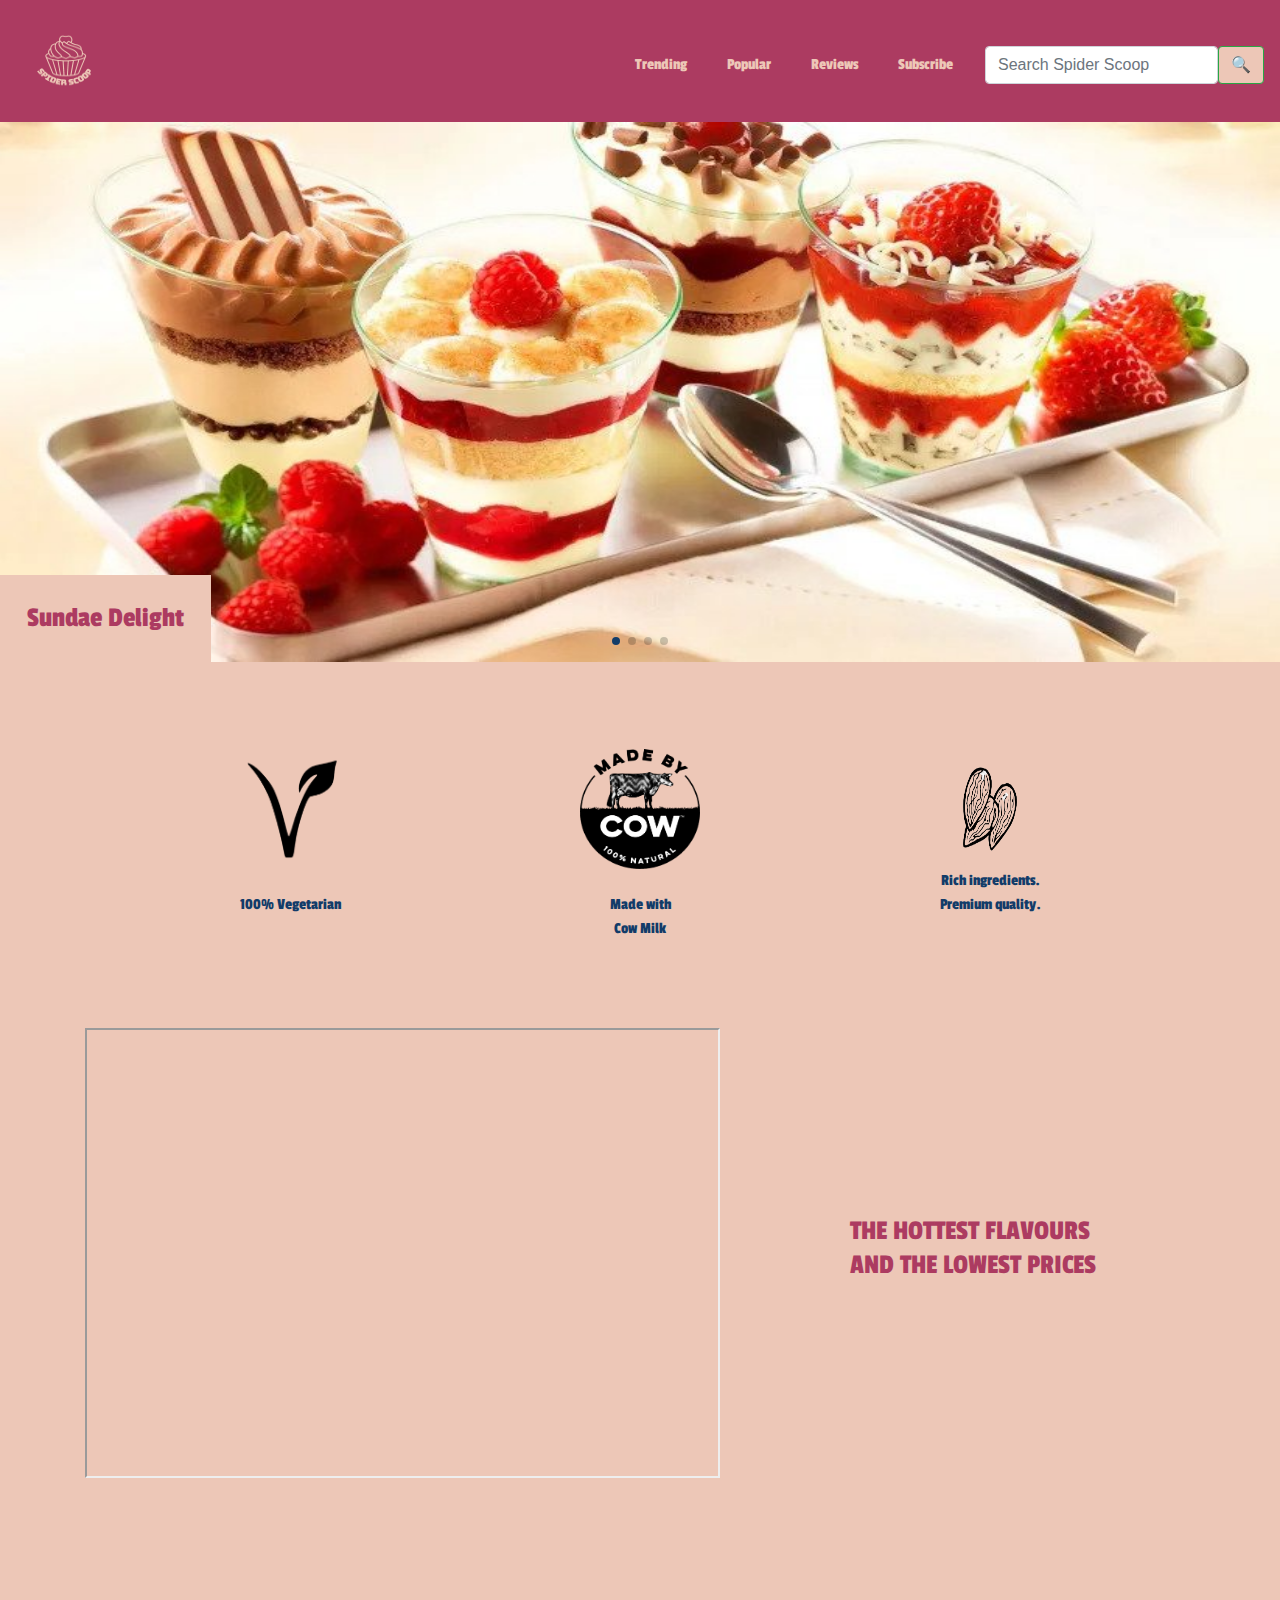
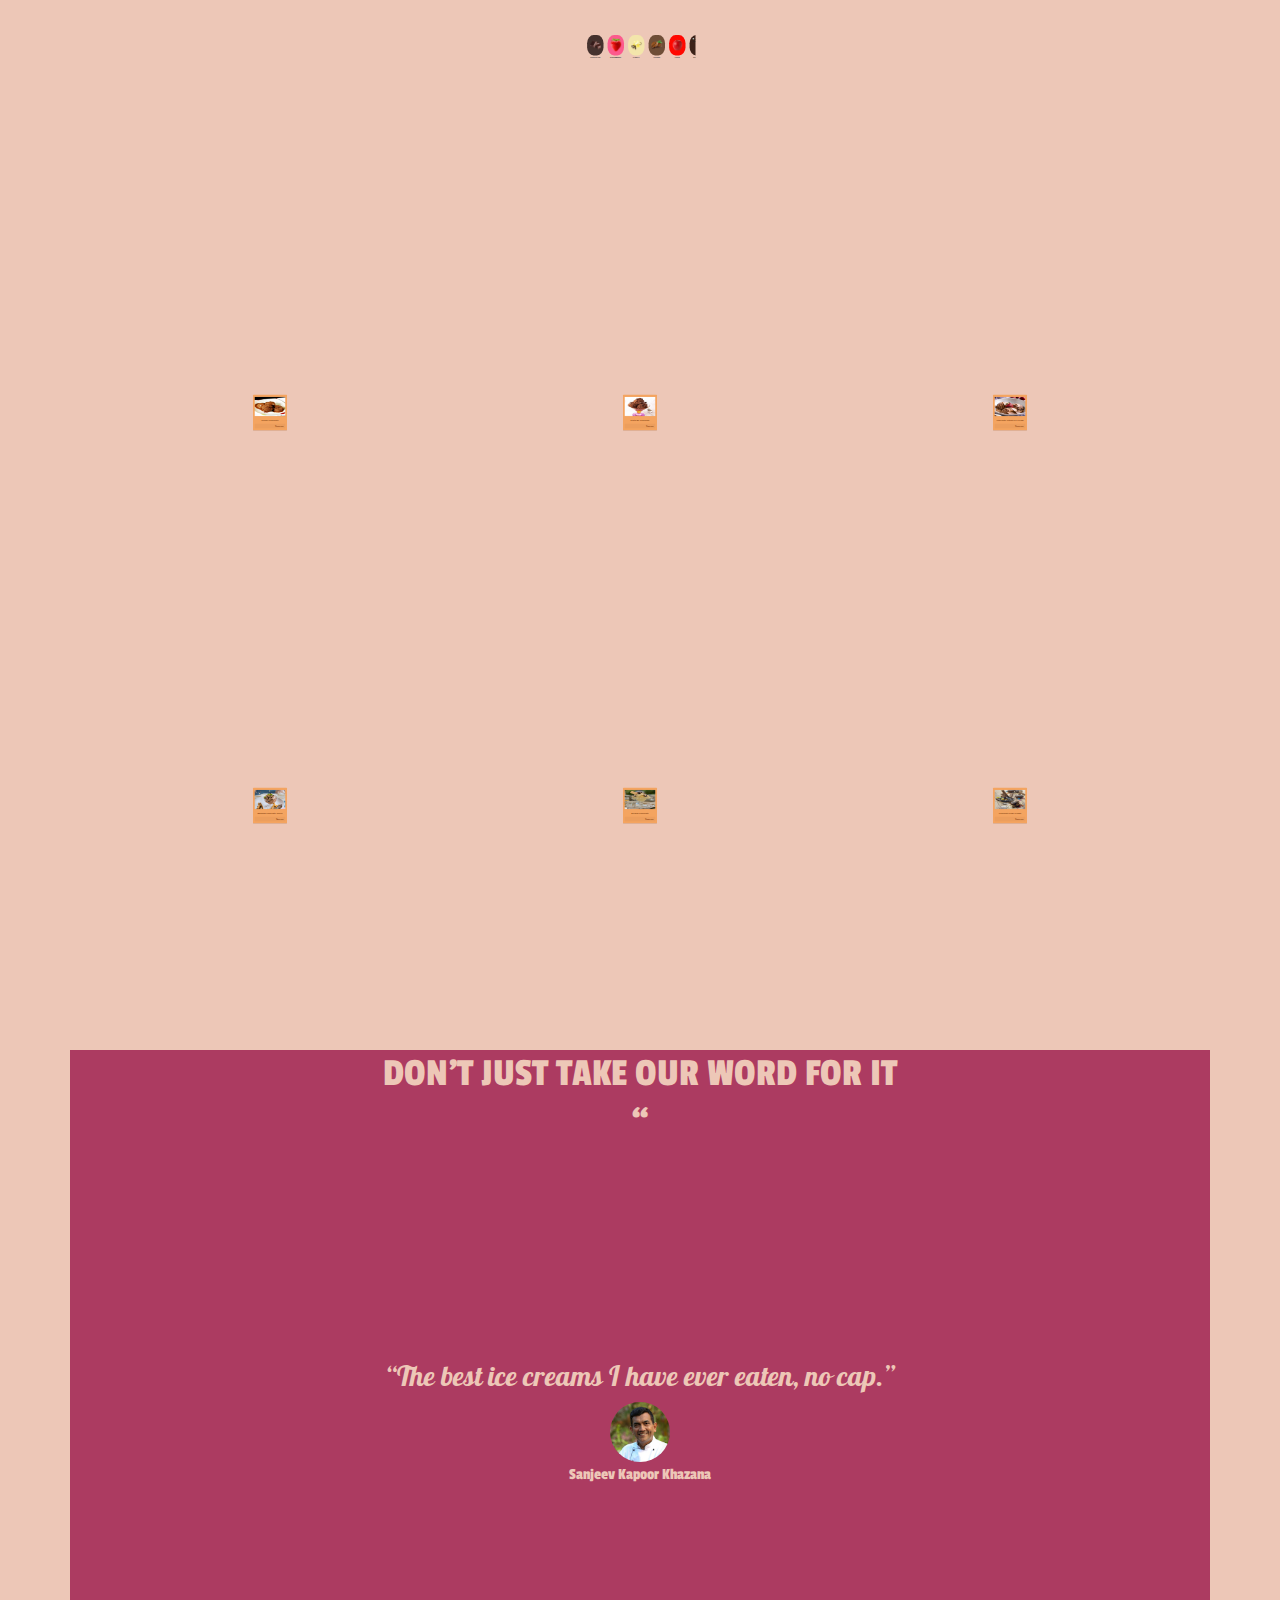
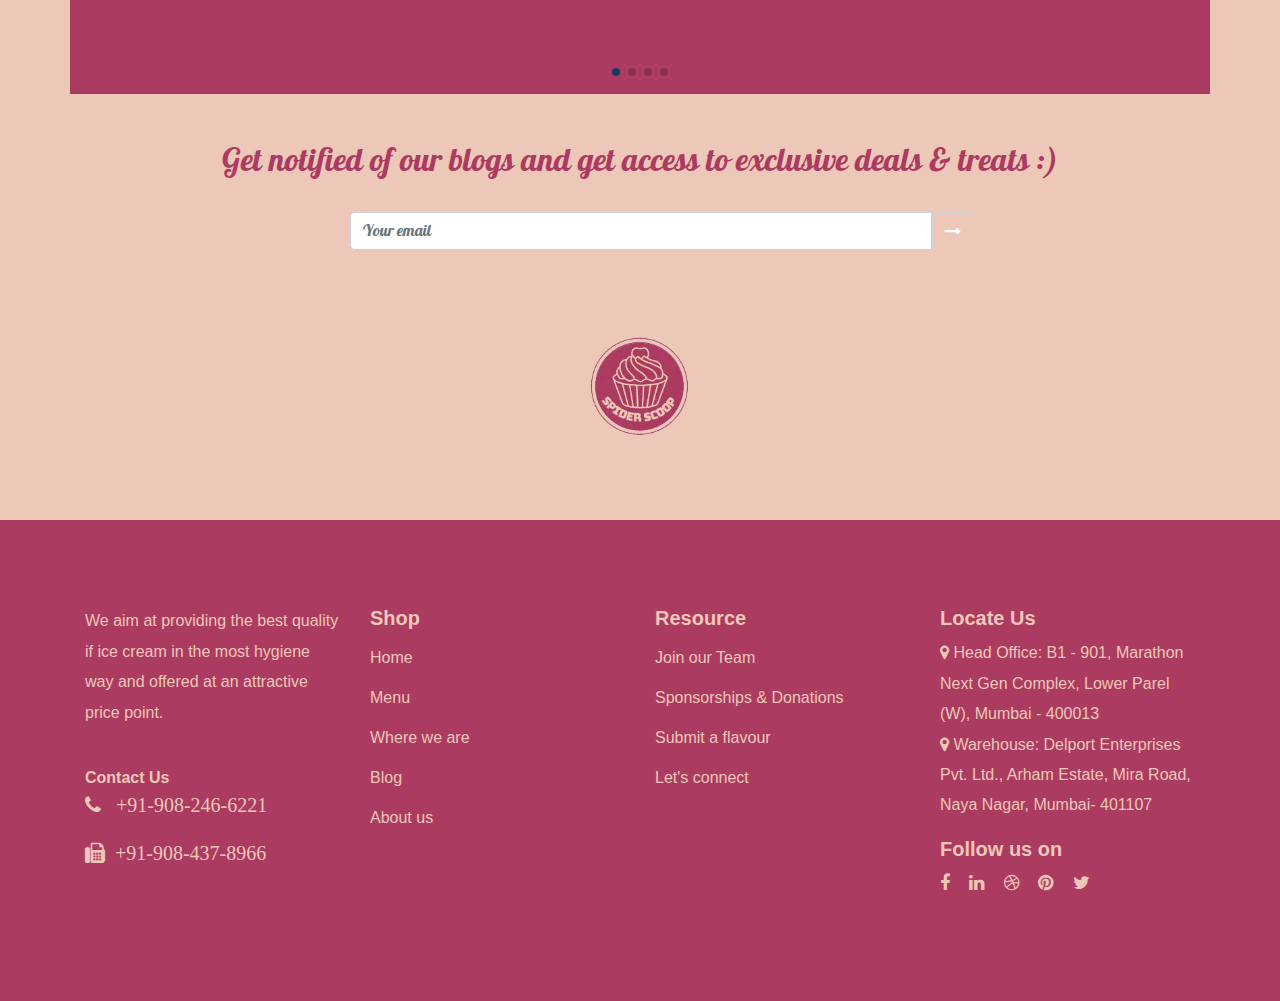
==== commit db9cfb53: "." ====
--- a/index.html
+++ b/index.html
@@ -32,7 +32,7 @@
 	<!-- Font Awesome -->
 	<link rel="stylesheet" href="https://cdnjs.cloudflare.com/ajax/libs/font-awesome/4.7.0/css/font-awesome.min.css"> 
 </head>
-<body style="background-color: #FFF8DC;">
+<body style="background-color: #EDC7B7;">
 	<!-- Navbar -->
 	<nav class="navbar navbar-expand-lg navbar-light w-100 pt-3" 
 	style="z-index: 2; background-color: #AC3B61;">
